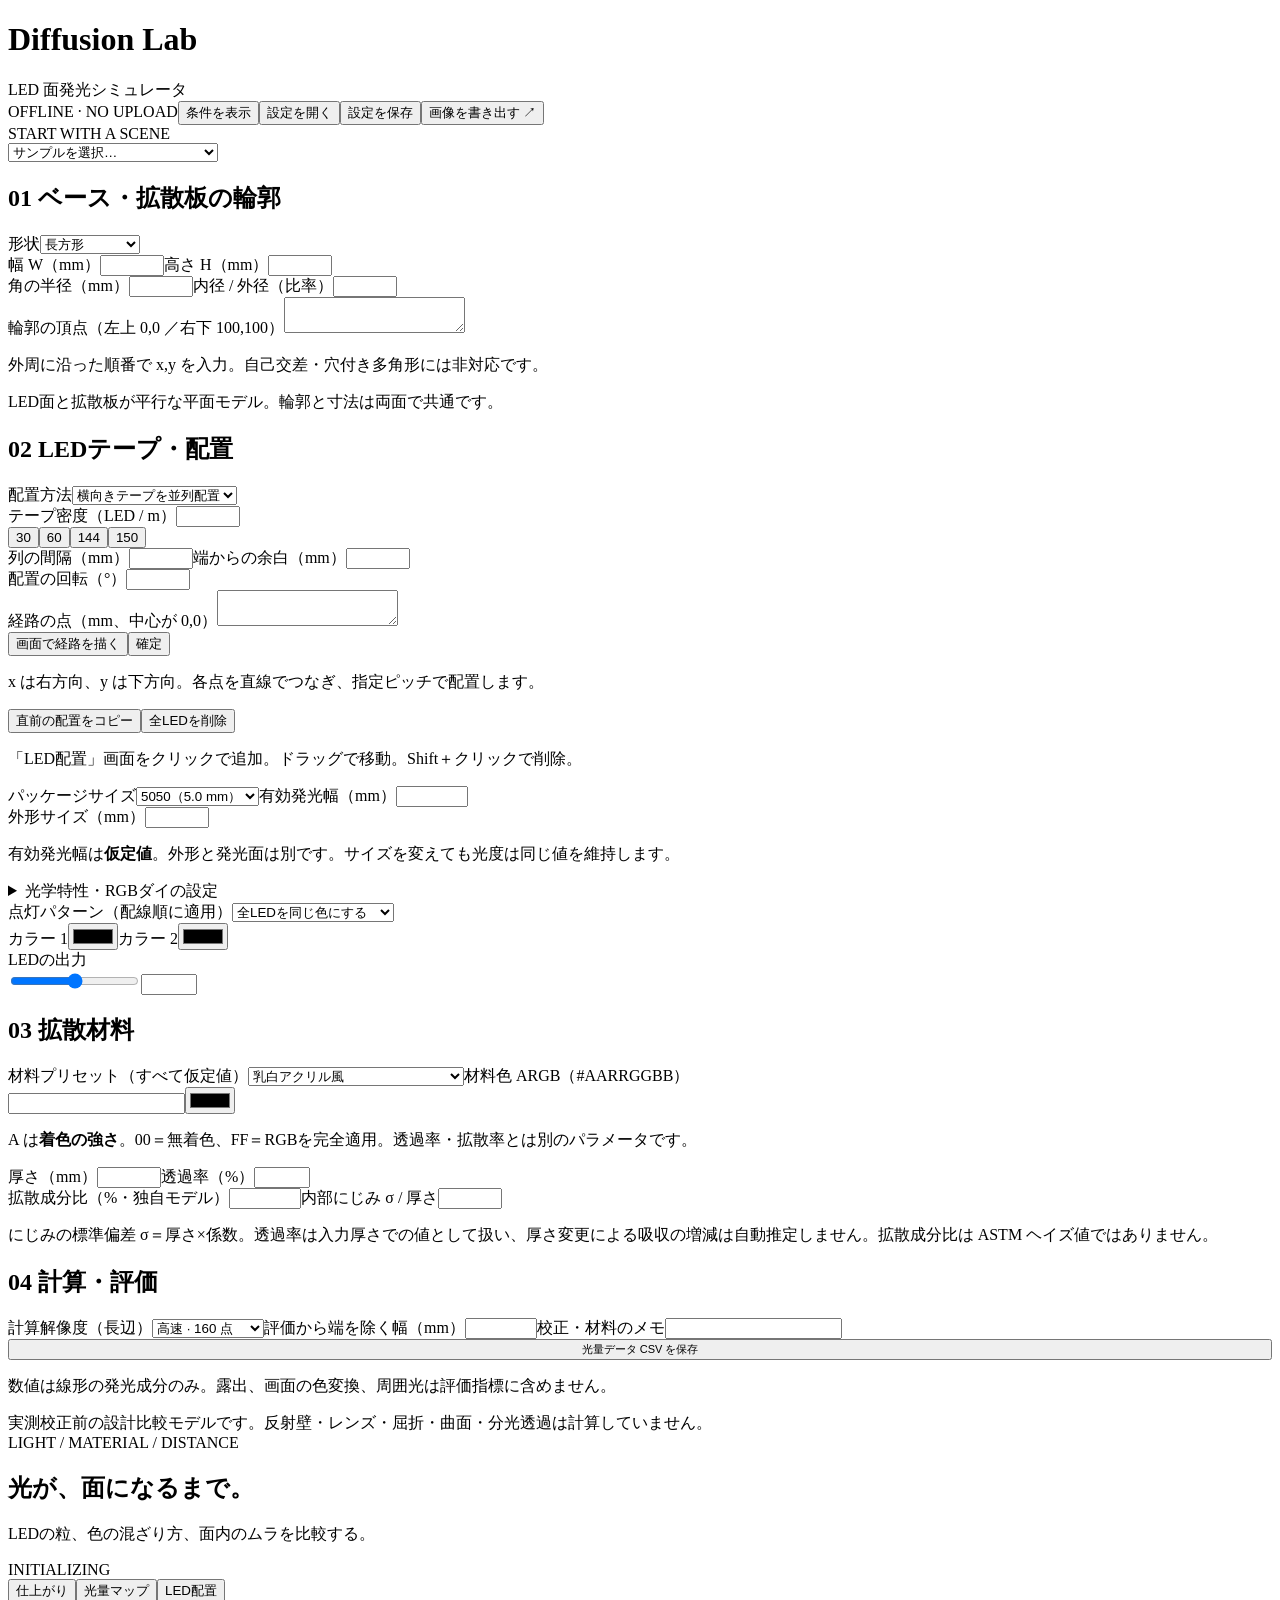
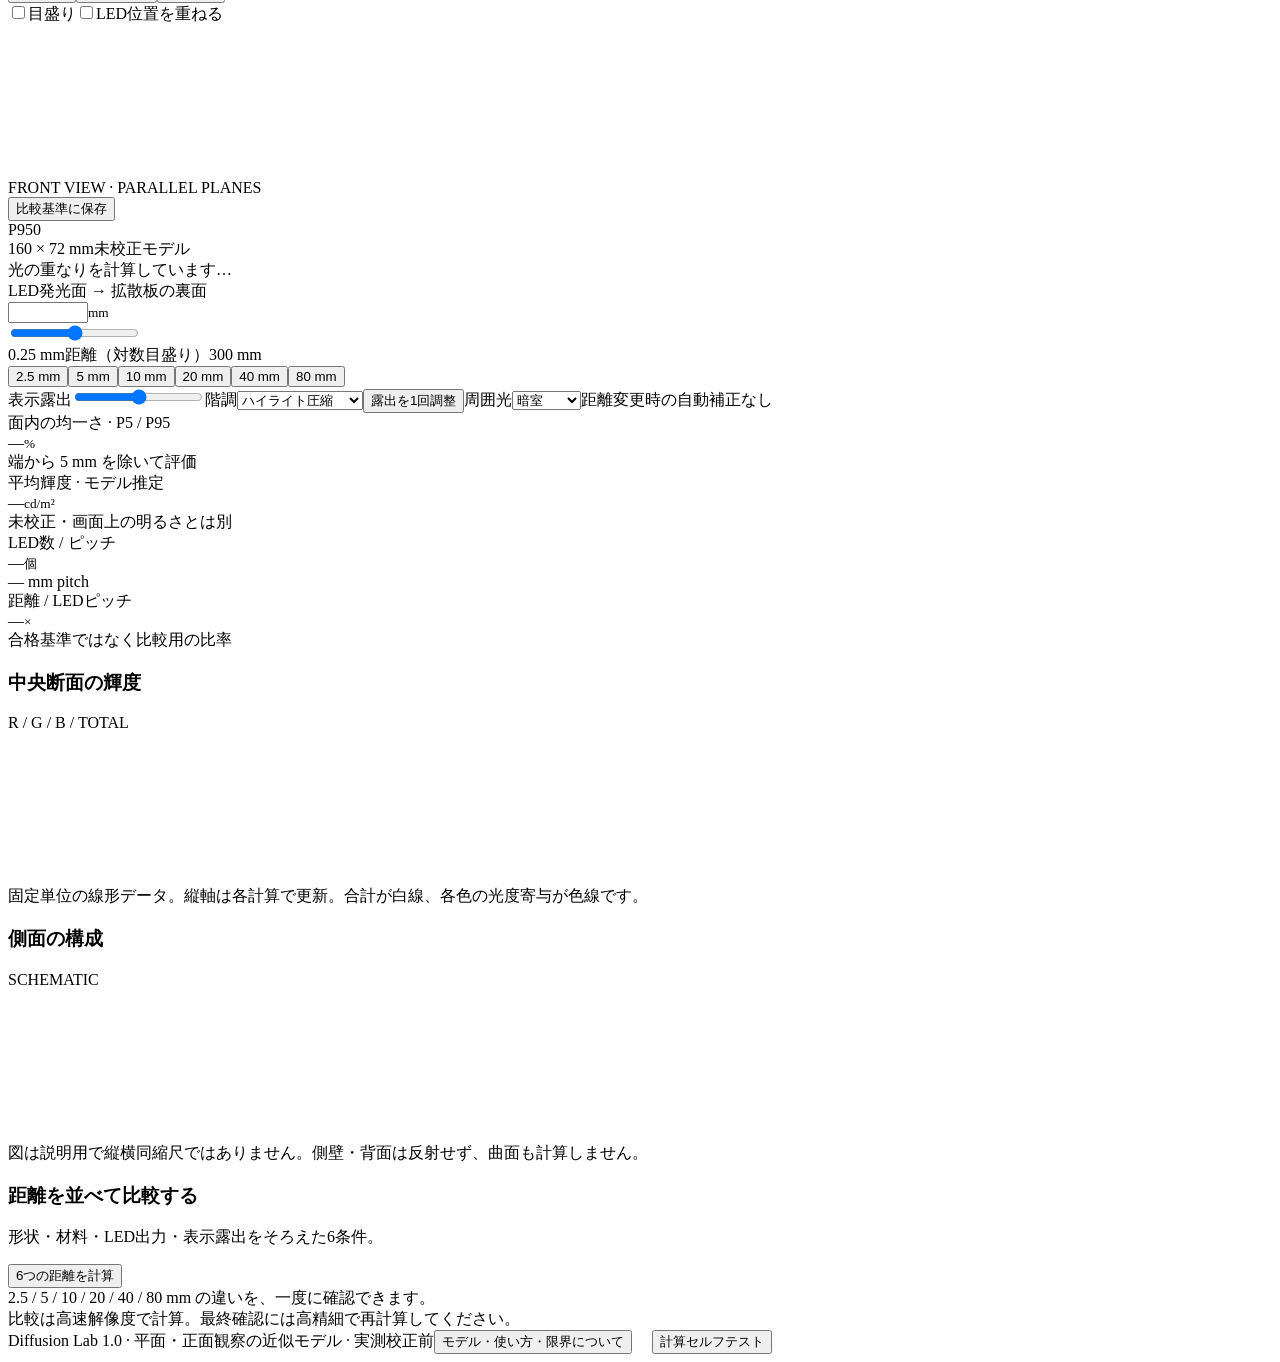
==== src/index.template.html @ 4ec4bd5b "first commit" ====
<!doctype html>
<html lang="ja"><head><meta charset="utf-8"><meta name="viewport" content="width=device-width,initial-scale=1"><meta name="description" content="LEDテープと拡散板の距離・形状・材質を比較する、オフライン対応の面発光シミュレータ。"><title>Diffusion Lab — LED面発光シミュレータ</title><style>/*__CSS__*/</style></head><body>
<header class="header"><div class="brand"><div class="mark" aria-hidden="true"><span></span><span></span><span></span><span></span><span></span><span></span><span></span><span></span><span></span></div><div><h1>Diffusion Lab</h1><div class="subtitle">LED 面発光シミュレータ</div></div></div><div class="header-actions"><span class="badge">OFFLINE · NO UPLOAD</span><button id="mobileToggle" class="show-mobile">条件を表示</button><button id="loadBtn">設定を開く</button><button id="saveBtn">設定を保存</button><button id="pngBtn" class="primary">画像を書き出す ↗</button></div></header>
<main class="layout">
<aside class="sidebar" id="sidebar" aria-label="シミュレーション設定">
<div class="eyebrow">START WITH A SCENE</div><select id="scenePreset" class="preset-top" aria-label="サンプルシーン"><option value="">サンプルを選択…</option><option value="color">混色を見る · 2色グラデーション</option><option value="strip">LEDの粒を見る · 細い直線</option><option value="panel">面の均一さを見る · 白色パネル</option><option value="ring">リング型 · 2020 / 150 LED/m</option><option value="foam">3 mm 白色フォーム風</option><option value="rgb">近距離のRGB分離を見る</option><option value="reset">初期状態に戻す</option></select>
<section class="section"><h2><span>01</span> ベース・拡散板の輪郭</h2><label class="field"><span>形状</span><select data-key="shape"><option value="rect">長方形</option><option value="rounded">角丸長方形</option><option value="ellipse">円・楕円</option><option value="ring">円環・楕円環</option><option value="polygon">自由な多角形</option></select></label><div class="two"><label class="field"><span>幅 W（mm）</span><input data-key="width" type="number" min="10" max="2000" step="1"></label><label class="field"><span>高さ H（mm）</span><input data-key="height" type="number" min="10" max="2000" step="1"></label></div><label class="field" data-show="shape:rounded"><span>角の半径（mm）</span><input data-key="radius" type="number" min="0" max="1000" step="1"></label><label class="field" data-show="shape:ring"><span>内径 / 外径（比率）</span><input data-key="hole" type="number" min="0.05" max="0.95" step="0.01"></label><div data-show="shape:polygon"><label class="field"><span>輪郭の頂点（左上 0,0 ／右下 100,100）</span><textarea data-key="polygon" spellcheck="false"></textarea></label><p class="hint">外周に沿った順番で x,y を入力。自己交差・穴付き多角形には非対応です。</p></div><p class="hint">LED面と拡散板が平行な平面モデル。輪郭と寸法は両面で共通です。</p></section>
<section class="section"><h2><span>02</span> LEDテープ・配置</h2><label class="field"><span>配置方法</span><select data-key="layout"><option value="rows">横向きテープを並列配置</option><option value="grid">正方格子のパネル</option><option value="perimeter">輪郭に沿って配置</option><option value="ring">円・楕円に沿って配置</option><option value="path">自由なテープ経路</option><option value="manual">LEDを1個ずつ自由配置</option></select></label><div data-hide="layout:manual"><label class="field"><span>テープ密度（LED / m）</span><input data-key="density" type="number" min="1" max="1000" step="1"></label><div class="preset-inline"><button data-density="30">30</button><button data-density="60">60</button><button data-density="144">144</button><button data-density="150">150</button></div></div><div class="two"><label class="field" data-show="layout:rows"><span>列の間隔（mm）</span><input data-key="rowSpacing" type="number" min="1" max="1000" step="1"></label><label class="field" data-hide="layout:manual,path"><span>端からの余白（mm）</span><input data-key="inset" type="number" min="0" max="1000" step="1"></label></div><label class="field" data-show="layout:rows,grid"><span>配置の回転（°）</span><input data-key="rotation" type="number" min="-180" max="180" step="1"></label><div data-show="layout:path"><label class="field"><span>経路の点（mm、中心が 0,0）</span><textarea data-key="path" spellcheck="false"></textarea></label><div class="manual-tools"><button id="pathDrawBtn" class="small">画面で経路を描く</button><button id="pathFinishBtn" class="small">確定</button></div><p class="hint">x は右方向、y は下方向。各点を直線でつなぎ、指定ピッチで配置します。</p></div><div data-show="layout:manual"><div class="manual-tools"><button id="convertManual" class="small">直前の配置をコピー</button><button id="clearManual" class="small">全LEDを削除</button></div><p class="interaction-hint">「LED配置」画面をクリックで追加。ドラッグで移動。Shift＋クリックで削除。</p></div><div class="two"><label class="field"><span>パッケージサイズ</span><select data-key="package"><option value="5050">5050（5.0 mm）</option><option value="3535">3535（3.5 mm）</option><option value="2020">2020（2.0 mm）</option><option value="custom">カスタム</option></select></label><label class="field"><span>有効発光幅（mm）</span><input data-key="aperture" type="number" min="0.05" max="20" step="0.05"></label></div><label class="field" data-show="package:custom"><span>外形サイズ（mm）</span><input data-key="packageSize" type="number" min="0.5" max="20" step="0.1"></label><p class="hint">有効発光幅は<strong>仮定値</strong>。外形と発光面は別です。サイズを変えても光度は同じ値を維持します。</p><details class="helpdetails"><summary>光学特性・RGBダイの設定</summary><label class="field"><span>配光の全幅・半値角（°）</span><input data-key="angle" type="number" min="10" max="175" step="1"></label><div class="three"><label class="field"><span>R 光度 mcd</span><input data-key="mcdR" type="number" min="0" max="200000" step="1"></label><label class="field"><span>G 光度 mcd</span><input data-key="mcdG" type="number" min="0" max="200000" step="1"></label><label class="field"><span>B 光度 mcd</span><input data-key="mcdB" type="number" min="0" max="200000" step="1"></label></div><label class="inline-check"><input data-key="splitRGB" type="checkbox">RGBダイを分離する（配置は仮定）</label><label class="field"><span>LED入力値の解釈</span><select data-key="pwmMode"><option value="raw">PWM値：0〜255に比例</option><option value="srgb">sRGBを線形化して入力</option></select></label><p class="hint">光度は各色フル点灯時の正面光度。初期値 213 / 715 / 72 mcd は製品仕様ではなく、サイズ比較用の基準光源です。</p></details><label class="field"><span>点灯パターン（配線順に適用）</span><select data-key="pattern"><option value="solid">全LEDを同じ色にする</option><option value="gradient">2色グラデーション</option><option value="alternating">2色を交互に点灯</option><option value="rainbow">虹色グラデーション</option><option value="rgb">R → G → B を繰り返す</option></select></label><div class="two"><label class="field"><span>カラー 1</span><input data-key="color1" type="color"></label><label class="field" data-show="pattern:gradient,alternating"><span>カラー 2</span><input data-key="color2" type="color"></label></div><div class="range-head"><span>LEDの出力</span><output data-out="brightness" data-suffix=" %"></output></div><div class="control-line"><input data-key="brightness" type="range" min="0" max="100" step="1" aria-label="LEDの出力"><input data-key="brightness" type="number" min="0" max="100" step="1" aria-label="LEDの出力 数値"></div></section>
<section class="section"><h2><span>03</span> 拡散材料</h2><label class="field"><span>材料プリセット（すべて仮定値）</span><select data-key="material"><option value="opal">乳白アクリル風</option><option value="strong">強拡散の白色板風</option><option value="frost">すりガラス風・弱拡散</option><option value="clear">透明板風</option><option value="foam">白色フォーム / コスプレボード風</option><option value="custom">カスタム・実測値入力</option></select></label><label class="field"><span>材料色 ARGB（#AARRGGBB）</span><div class="material-color-row"><input data-key="argb" type="text" maxlength="9" pattern="#[0-9A-Fa-f]{8}" spellcheck="false" aria-label="材料色 ARGB"><input id="materialPicker" type="color" aria-label="材料のRGB色"></div></label><p class="hint">A は<strong>着色の強さ</strong>。00＝無着色、FF＝RGBを完全適用。透過率・拡散率とは別のパラメータです。</p><div class="two"><label class="field"><span>厚さ（mm）</span><input data-key="thickness" type="number" min="0.1" max="30" step="0.1"></label><label class="field"><span>透過率（%）</span><input data-key="transmission" type="number" min="0" max="100" step="1"></label></div><label class="field"><span>拡散成分比（%・独自モデル）</span><input data-key="diffuse" type="number" min="0" max="100" step="0.1"></label><label class="field"><span>内部にじみ σ / 厚さ</span><input data-key="spread" type="number" min="0" max="5" step="0.05"></label><p class="hint">にじみの標準偏差 σ＝厚さ×係数。透過率は入力厚さでの値として扱い、厚さ変更による吸収の増減は自動推定しません。拡散成分比は ASTM ヘイズ値ではありません。</p></section>
<section class="section"><h2><span>04</span> 計算・評価</h2><label class="field"><span>計算解像度（長辺）</span><select data-key="quality"><option value="160">高速 · 160 点</option><option value="288">標準 · 288 点</option><option value="448">高精細 · 448 点</option></select></label><label class="field"><span>評価から端を除く幅（mm）</span><input data-key="roi" type="number" min="0" max="500" step="0.5"></label><label class="field"><span>校正・材料のメモ</span><input data-key="customLabel" type="text" maxlength="200"></label><button id="csvBtn" style="width:100%;font-size:11px">光量データ CSV を保存</button><p class="hint">数値は線形の発光成分のみ。露出、画面の色変換、周囲光は評価指標に含めません。</p><div class="info-box">実測校正前の設計比較モデルです。反射壁・レンズ・屈折・曲面・分光透過は計算していません。</div></section>
</aside>
<div class="workspace"><div class="title-row"><div><div class="eyebrow" style="margin-bottom:6px">LIGHT / MATERIAL / DISTANCE</div><h2>光が、面になるまで。</h2><p>LEDの粒、色の混ざり方、面内のムラを比較する。</p></div><div class="status busy" id="status" role="status" aria-live="polite"><span class="dot"></span><span id="statusText">INITIALIZING</span></div></div><div id="errorBanner" class="error-banner" hidden></div>
<section class="view-card" aria-label="シミュレーション結果"><div class="view-toolbar"><div class="tabs" role="tablist" aria-label="表示方法"><button role="tab" data-view="appearance" class="active">仕上がり</button><button role="tab" data-view="heat">光量マップ</button><button role="tab" data-view="layout">LED配置</button></div><div class="view-options"><label class="inline-check"><input data-key="showGrid" type="checkbox">目盛り</label><label class="inline-check"><input data-key="showLED" type="checkbox">LED位置を重ねる</label></div></div><div class="progress-line"><i id="progress"></i></div><div class="canvas-wrap" id="canvasWrap"><canvas id="mainCanvas" aria-label="拡散板の正面シミュレーション"></canvas><div class="canvas-label" id="canvasLabel">FRONT VIEW · PARALLEL PLANES</div><div class="canvas-corner"><button id="pinBtn">比較基準に保存</button></div><div class="heat-key" id="heatKey"><span id="heatUpper">P95</span><span>0</span></div><div class="canvas-foot"><span id="dimensionLabel">160 × 72 mm</span><span id="gridLabel">未校正モデル</span></div><div class="loading-overlay" id="initialLoading">光の重なりを計算しています…</div></div><div class="distance-panel"><div><div class="distance-label">LED発光面 → 拡散板の裏面</div><div class="distance-value"><input id="gapNumber" data-key="gap" type="number" min="0.25" max="300" step="0.25" aria-label="LEDから拡散板までの距離"><small>mm</small></div></div><div class="distance-controls"><input id="gapSlider" type="range" min="0" max="1000" step="1" aria-label="拡散板までの距離 対数スライダー"><div class="distance-ticks"><span>0.25 mm</span><span>距離（対数目盛り）</span><span>300 mm</span></div><div class="distance-presets"><button data-gap="2.5">2.5 mm</button><button data-gap="5">5 mm</button><button data-gap="10">10 mm</button><button data-gap="20">20 mm</button><button data-gap="40">40 mm</button><button data-gap="80">80 mm</button></div></div></div></section>
<div class="display-controls"><label>表示露出<input data-key="exposure" type="range" min="-6" max="6" step="0.1"><output data-out="exposure" data-suffix=" EV"></output></label><label>階調<select data-key="tone"><option value="compress">ハイライト圧縮</option><option value="linear">線形・白飛びあり</option></select></label><button id="autoExposure" class="small">露出を1回調整</button><label>周囲光<select data-key="ambient"><option value="0">暗室</option><option value="50">50 lx</option><option value="300">300 lx</option><option value="1000">1,000 lx</option></select></label><span class="auto" style="color:var(--dim)">距離変更時の自動補正なし</span></div>
<div class="metric-grid"><div class="metric"><div class="name">面内の均一さ · P5 / P95</div><div class="value" id="metricUniform">—<small>%</small></div><div class="desc" id="roiLabel">端から 5 mm を除いて評価</div></div><div class="metric"><div class="name">平均輝度 · モデル推定</div><div class="value" id="metricMean">—<small>cd/m²</small></div><div class="desc">未校正・画面上の明るさとは別</div></div><div class="metric"><div class="name">LED数 / ピッチ</div><div class="value" id="metricLED">—<small>個</small></div><div class="desc" id="pitchLabel">— mm pitch</div></div><div class="metric"><div class="name">距離 / LEDピッチ</div><div class="value" id="metricRatio">—<small>×</small></div><div class="desc">合格基準ではなく比較用の比率</div></div></div>
<div id="warnings" class="warning-list"></div>
<div class="lower-grid"><section class="small-card"><div class="card-heading"><h3>中央断面の輝度</h3><span>R / G / B / TOTAL</span></div><canvas id="profileCanvas" aria-label="水平中央断面の輝度グラフ"></canvas><div class="card-note">固定単位の線形データ。縦軸は各計算で更新。合計が白線、各色の光度寄与が色線です。</div></section><section class="small-card"><div class="card-heading"><h3>側面の構成</h3><span>SCHEMATIC</span></div><canvas id="sectionCanvas" aria-label="LEDと拡散材の距離を示す側面図"></canvas><div class="card-note">図は説明用で縦横同縮尺ではありません。側壁・背面は反射せず、曲面も計算しません。</div></section></div>
<section class="compare-card"><div class="compare-title"><div><h3>距離を並べて比較する</h3><p>形状・材料・LED出力・表示露出をそろえた6条件。</p></div><div class="actions"><button id="cancelSweep" class="small" hidden>中止</button><button id="sweepBtn" class="small primary">6つの距離を計算</button></div></div><div class="comparison-tiles" id="comparisonTiles"><div class="empty-comparison">2.5 / 5 / 10 / 20 / 40 / 80 mm の違いを、一度に確認できます。</div></div><div class="sweep-bottom" id="sweepBottom" hidden><canvas id="sweepCanvas" aria-label="距離ごとの均一度と平均輝度"></canvas><div class="sweep-explain"><div class="target-control">均一さの比較目標<input data-key="target" type="number" min="0" max="100" step="1" aria-label="均一さの比較目標">%</div><div id="sweepFinding"></div><div style="color:var(--dim);margin-top:6px">目標は任意の設計値で、規格・保証値ではありません。暗くても均一度だけ高くなることがあります。</div></div></div><div id="sweepStatus" class="compare-status">比較は高速解像度で計算。最終確認には高精細で再計算してください。</div></section>
<section class="compare-card" id="baselineCard" hidden><div class="compare-title"><div><h3>保存した基準との比較</h3><p>両方に現在の露出を適用。画像ごとの自動明るさ補正はしません。</p></div><button id="clearBaseline" class="small">基準を削除</button></div><div class="baseline-area"><div class="baseline-pane"><h4>保存した基準 A</h4><canvas id="baselineCanvas"></canvas><p id="baselineLabel"></p></div><div class="baseline-pane"><h4>現在の条件 B</h4><canvas id="currentSmallCanvas"></canvas><p id="currentSmallLabel"></p></div></div></section>
<footer class="footer"><span>Diffusion Lab 1.0 · 平面・正面観察の近似モデル · 実測校正前</span><span><button id="modelBtn">モデル・使い方・限界について</button>　 <button id="selfTestBtn">計算セルフテスト</button></span></footer></div></main>
<input type="file" id="fileInput" accept=".json,application/json" hidden><div id="toast" class="toast" role="status" hidden></div>
<div id="modelModal" class="modal-backdrop" hidden><article class="modal" role="dialog" aria-modal="true" aria-labelledby="modelTitle"><button class="modal-close" id="closeModal">閉じる ✕</button><h2 id="modelTitle">モデルと使い方</h2><p>LEDの光が距離とともに重なり、拡散板の面内に分布する様子を比較します。これは製品の測光データから構築した検証済みデジタルツインではなく、<strong>物理式を使った調整可能な設計比較モデル</strong>です。</p><h3>まず試す</h3><p>サンプルを選ぶ → LED密度・形状・材料を設定 → 距離を変更 →「6つの距離を計算」。白一色の均一度と、色を交互にしたときの混色は別々に確認すると判断しやすくなります。</p><p>「LED配置」で実装位置を確認できます。「自由配置」ではクリック追加・ドラッグ移動・Shiftクリック削除。「自由なテープ経路」ではボタンで描画を開始し、クリックで点を追加して Enter または「確定」で終了します。Escapeで描画を取り消します。</p><h3>光の計算</h3><div class="equation">I(θ) = I₀ cosᵐ(θ)<br>m = −ln(2) / ln(cos(全幅半値角 / 2))<br>E = Σ I₀ cosᵐ(θ) cos(θ) / r²<br>L = T × tint × [H × Gaussian(E) / π + (1 − H) × Ldirect]</div><p>距離は計算内部で単位換算し、RGB各色の正面光度を用いて照度 E を求めます。有効発光面を小さな面要素に分割し、格子上に配置してゼロ詰めFFTで畳み込みます。H は独自の拡散成分比で、散乱光を Lambertian、非散乱光を正面から見える発光面として近似します。H は測定規格のヘイズ値ではありません。Gaussian の幅 σ は厚さ×内部にじみ係数です。</p><p>5050・3535・2020 は外形サイズの選択であり、各製品の性能を保証しません。変更される有効発光幅は仮定です。チップサイズを変えても光度は自動的に変えません。実製品の差を比べる場合は、データシート・測定値から RGB 光度、発光面、配光を設定してください。</p><h3>ARGB の意味</h3><p><code>#AARRGGBB</code> を使います。RGB は sRGB として線形化した後、簡易な透過色フィルタとして適用します。A は無着色と指定色の間の補間係数で、<code>tint = (1−A) + A×linearRGB</code>。A=00 は無着色、A=FF は指定色を完全に適用します。A を光学的な不透明度や透過率とはみなしません。</p><p>透過率 T と拡散成分比 H は独立入力です。例えば白色 <code>#FFFFFFFF</code> でも T を0にすれば発光は出ません。厚さ変更はにじみに反映しますが、吸収の変化は自動推定しません。材料を変更したら、その厚さでの透過率も設定してください。</p><h3>結果の読み方</h3><p>均一さは評価領域の暗い側5パーセンタイルと明るい側95パーセンタイルの比です。100%に近いほど均一ですが、色の均一性や最低限必要な明るさを保証しません。RGBで異なる色を点灯した場合、その光度差も指標に含まれます。光量マップの上限はその画像の P95 で、異なる条件の絶対輝度比較には平均輝度の数値を使ってください。</p><p>表示は理想的な sRGB 原色を用いた近似です。RGB光度の各値を sRGB の Y 係数で除して表示チャンネルに変換し、露出・階調処理を適用します。PWMモードでは色の入力値は明るさに比例します。画面と実LEDのスペクトル・輝度範囲は一致しません。</p><p>距離で露出を自動変更しません。「露出を1回調整」はその時点の明るさに合わせるだけです。露出や周囲光は指標の計算に含めません。周囲光の表示は、材料色を使った独立の外観近似で、材料の反射率を実測したものではありません。</p><h3>再現しないもの</h3><p>曲面・傾斜・STL/STEP形状、側壁や背面の反射、導光板、遮蔽物、LED封止レンズ、屈折・フレネル反射、角度依存透過、厳密な多重散乱、波長ごとの透過、カメラのレンズ・人の順応は未実装です。低拡散材の直視像、非常に近い距離、格子より小さい発光面は特に誤差が増えます。内部にじみが大きい複雑な輪郭では、ガウス近似が切り欠きをまたいで光を広げる場合があります。</p><p>透過率、にじみ、光度などのプリセットはすべて説明用の仮定値です。実物の材質名が似ていても一致するとは限りません。寸法設計を決定する前に実機で確認してください。</p><h3>保存・公開</h3><p>すべてブラウザ内で計算し、入力は外部に送信しません。設定の自動保存は同じブラウザの localStorage を利用し、使えない場合も動作します。設定JSON、PNG、格子CSVを書き出せます。このHTMLだけでオフライン動作し、同じファイルを index.html として静的ホスティングにも置けます。</p><h3>根拠となる公開資料</h3><p><a href="https://www.pbr-book.org/4ed/Light_Sources/Point_Lights" target="_blank" rel="noopener noreferrer">PBRT 4e — Point Lights</a>：逆二乗則と点光源。<br><a href="https://www.pbr-book.org/4ed/Reflection_Models/Diffuse_Reflection" target="_blank" rel="noopener noreferrer">PBRT 4e — Diffuse Reflection</a>：Lambertianモデルと π による正規化。<br><a href="https://www.pbr-book.org/4ed/Volume_Scattering/Phase_Functions" target="_blank" rel="noopener noreferrer">PBRT 4e — Phase Functions</a>：散乱の角度分布が材料で異なること。<br><a href="https://www.plexiglas.de/en/service/product-info/light-transmission" target="_blank" rel="noopener noreferrer">PLEXIGLAS — Light transmission</a>：材料種・板厚と透過率の関係。<br><a href="https://www.plexiglas.de/en/products/plexiglas/plexiglas-led" target="_blank" rel="noopener noreferrer">PLEXIGLAS LED</a>：拡散用途・製品ごとの違い。</p><p>資料は基礎モデルの参考です。掲載メーカーがこのアプリやプリセットを検証・承認したことを意味しません。</p></article></div>
<script id="solver-core">/*__CORE__*/</script><script id="worker-source" type="text/plain">/*__WORKER__*/</script><script>/*__APP__*/</script></body></html>
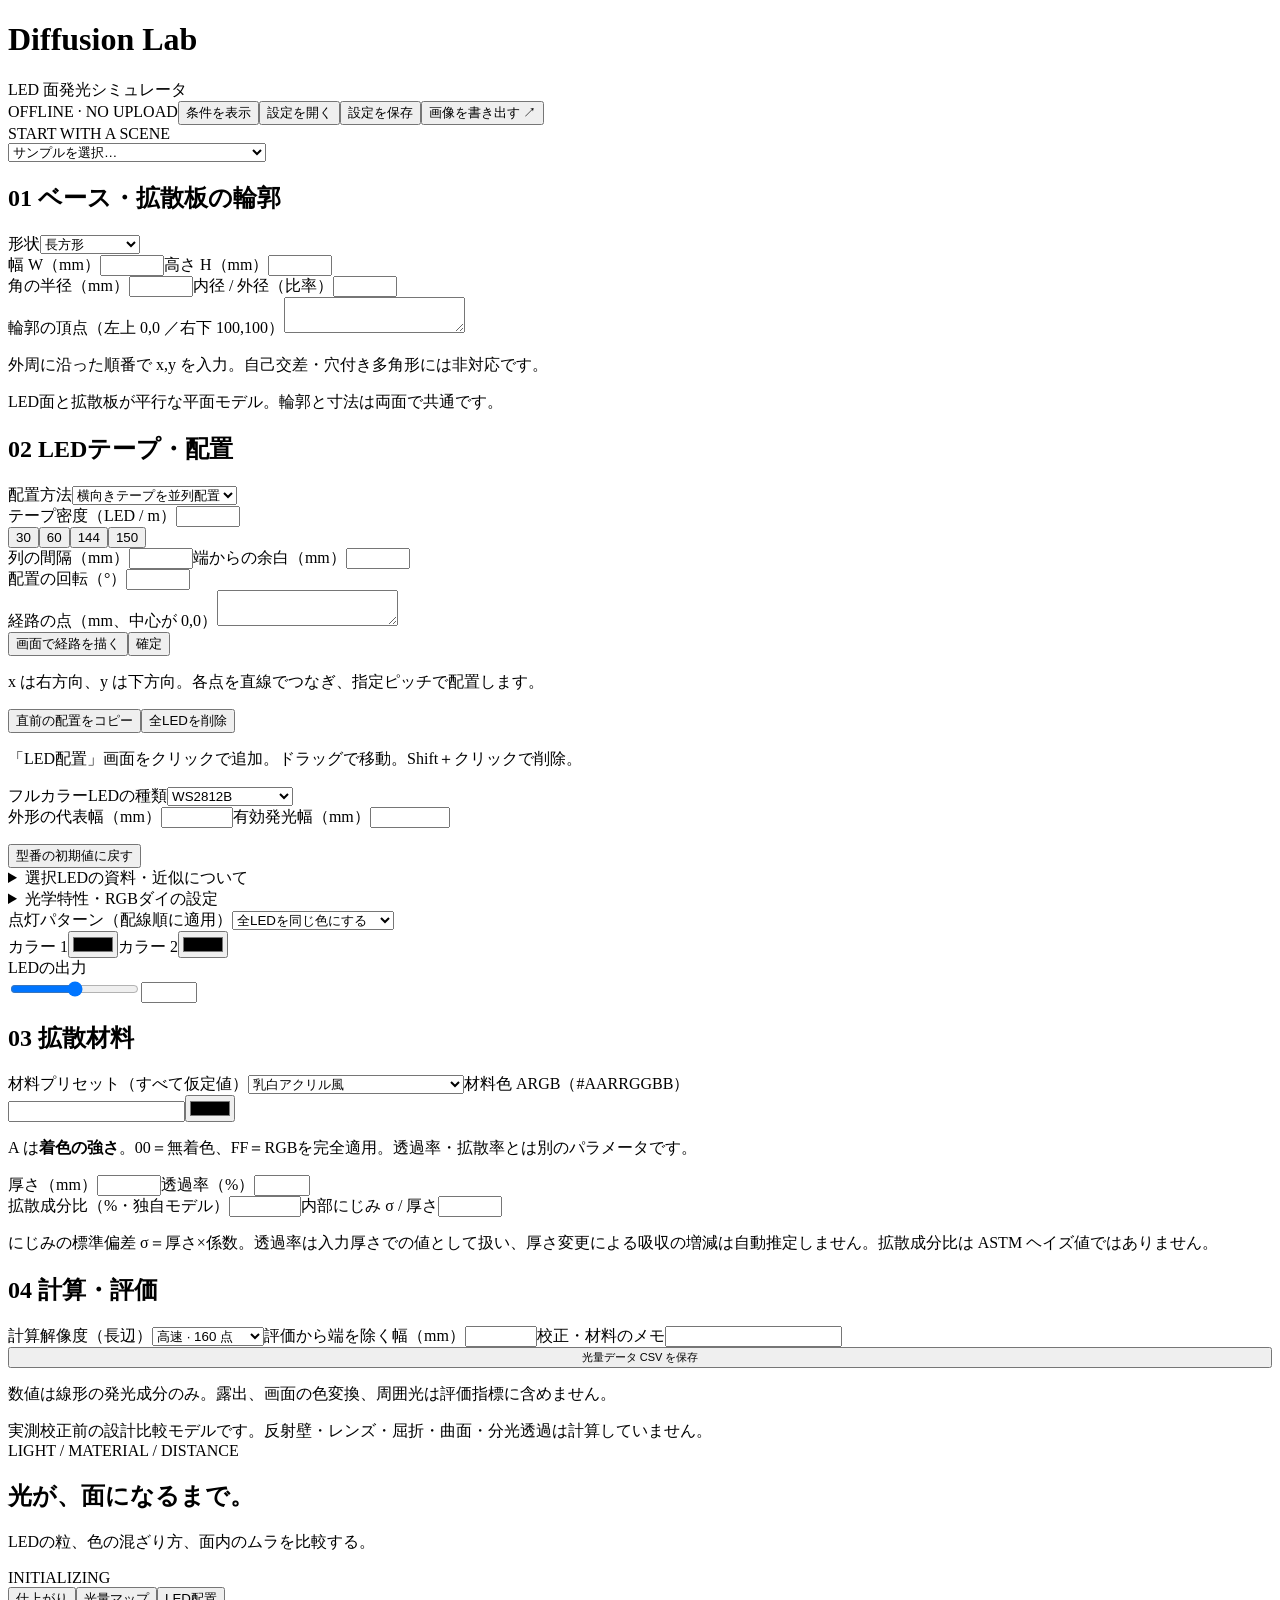
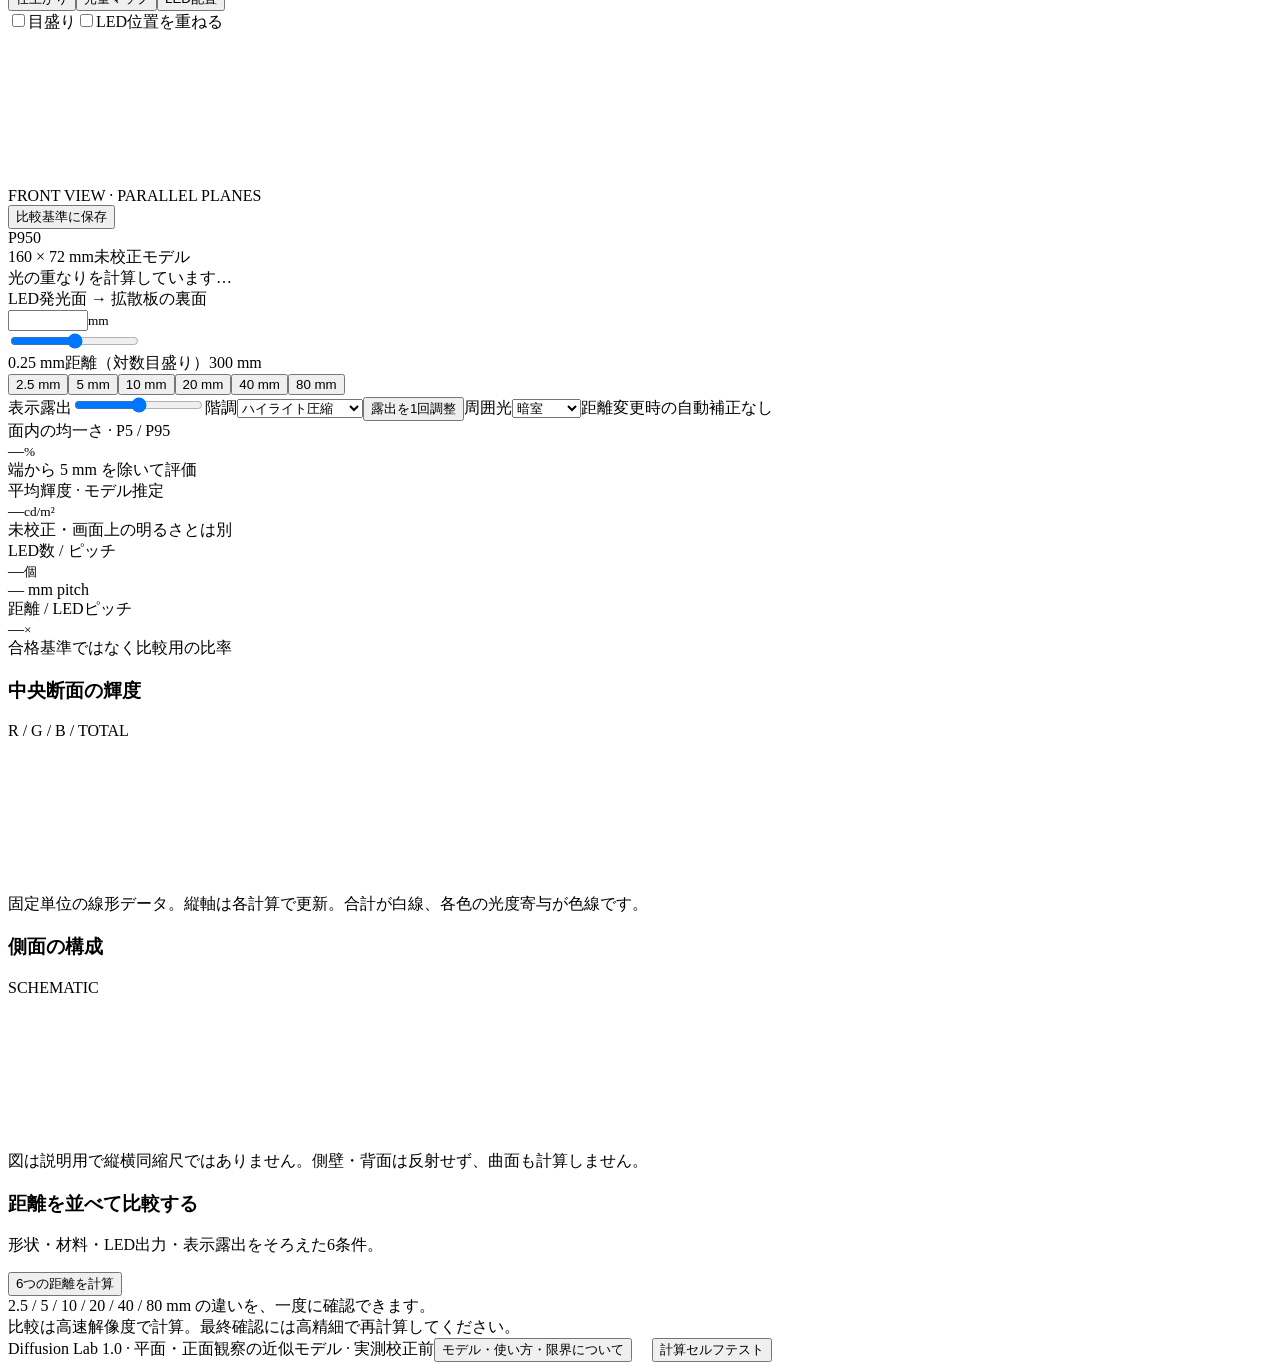
==== commit 66cb1509: "feat: LED型番別の光源プリセットと仕様の根拠表示を追加" ====
--- a/src/index.template.html
+++ b/src/index.template.html
@@ -3,9 +3,9 @@
 <header class="header"><div class="brand"><div class="mark" aria-hidden="true"><span></span><span></span><span></span><span></span><span></span><span></span><span></span><span></span><span></span></div><div><h1>Diffusion Lab</h1><div class="subtitle">LED 面発光シミュレータ</div></div></div><div class="header-actions"><span class="badge">OFFLINE · NO UPLOAD</span><button id="mobileToggle" class="show-mobile">条件を表示</button><button id="loadBtn">設定を開く</button><button id="saveBtn">設定を保存</button><button id="pngBtn" class="primary">画像を書き出す ↗</button></div></header>
 <main class="layout">
 <aside class="sidebar" id="sidebar" aria-label="シミュレーション設定">
-<div class="eyebrow">START WITH A SCENE</div><select id="scenePreset" class="preset-top" aria-label="サンプルシーン"><option value="">サンプルを選択…</option><option value="color">混色を見る · 2色グラデーション</option><option value="strip">LEDの粒を見る · 細い直線</option><option value="panel">面の均一さを見る · 白色パネル</option><option value="ring">リング型 · 2020 / 150 LED/m</option><option value="foam">3 mm 白色フォーム風</option><option value="rgb">近距離のRGB分離を見る</option><option value="reset">初期状態に戻す</option></select>
+<div class="eyebrow">START WITH A SCENE</div><select id="scenePreset" class="preset-top" aria-label="サンプルシーン"><option value="">サンプルを選択…</option><option value="color">混色を見る · 2色グラデーション</option><option value="strip">LEDの粒を見る · 細い直線</option><option value="panel">面の均一さを見る · 白色パネル</option><option value="ring">リング型 · WS2812C-2020 / 150 LED/m</option><option value="foam">3 mm 白色フォーム風</option><option value="rgb">近距離のRGB分離を見る</option><option value="reset">初期状態に戻す</option></select>
 <section class="section"><h2><span>01</span> ベース・拡散板の輪郭</h2><label class="field"><span>形状</span><select data-key="shape"><option value="rect">長方形</option><option value="rounded">角丸長方形</option><option value="ellipse">円・楕円</option><option value="ring">円環・楕円環</option><option value="polygon">自由な多角形</option></select></label><div class="two"><label class="field"><span>幅 W（mm）</span><input data-key="width" type="number" min="10" max="2000" step="1"></label><label class="field"><span>高さ H（mm）</span><input data-key="height" type="number" min="10" max="2000" step="1"></label></div><label class="field" data-show="shape:rounded"><span>角の半径（mm）</span><input data-key="radius" type="number" min="0" max="1000" step="1"></label><label class="field" data-show="shape:ring"><span>内径 / 外径（比率）</span><input data-key="hole" type="number" min="0.05" max="0.95" step="0.01"></label><div data-show="shape:polygon"><label class="field"><span>輪郭の頂点（左上 0,0 ／右下 100,100）</span><textarea data-key="polygon" spellcheck="false"></textarea></label><p class="hint">外周に沿った順番で x,y を入力。自己交差・穴付き多角形には非対応です。</p></div><p class="hint">LED面と拡散板が平行な平面モデル。輪郭と寸法は両面で共通です。</p></section>
-<section class="section"><h2><span>02</span> LEDテープ・配置</h2><label class="field"><span>配置方法</span><select data-key="layout"><option value="rows">横向きテープを並列配置</option><option value="grid">正方格子のパネル</option><option value="perimeter">輪郭に沿って配置</option><option value="ring">円・楕円に沿って配置</option><option value="path">自由なテープ経路</option><option value="manual">LEDを1個ずつ自由配置</option></select></label><div data-hide="layout:manual"><label class="field"><span>テープ密度（LED / m）</span><input data-key="density" type="number" min="1" max="1000" step="1"></label><div class="preset-inline"><button data-density="30">30</button><button data-density="60">60</button><button data-density="144">144</button><button data-density="150">150</button></div></div><div class="two"><label class="field" data-show="layout:rows"><span>列の間隔（mm）</span><input data-key="rowSpacing" type="number" min="1" max="1000" step="1"></label><label class="field" data-hide="layout:manual,path"><span>端からの余白（mm）</span><input data-key="inset" type="number" min="0" max="1000" step="1"></label></div><label class="field" data-show="layout:rows,grid"><span>配置の回転（°）</span><input data-key="rotation" type="number" min="-180" max="180" step="1"></label><div data-show="layout:path"><label class="field"><span>経路の点（mm、中心が 0,0）</span><textarea data-key="path" spellcheck="false"></textarea></label><div class="manual-tools"><button id="pathDrawBtn" class="small">画面で経路を描く</button><button id="pathFinishBtn" class="small">確定</button></div><p class="hint">x は右方向、y は下方向。各点を直線でつなぎ、指定ピッチで配置します。</p></div><div data-show="layout:manual"><div class="manual-tools"><button id="convertManual" class="small">直前の配置をコピー</button><button id="clearManual" class="small">全LEDを削除</button></div><p class="interaction-hint">「LED配置」画面をクリックで追加。ドラッグで移動。Shift＋クリックで削除。</p></div><div class="two"><label class="field"><span>パッケージサイズ</span><select data-key="package"><option value="5050">5050（5.0 mm）</option><option value="3535">3535（3.5 mm）</option><option value="2020">2020（2.0 mm）</option><option value="custom">カスタム</option></select></label><label class="field"><span>有効発光幅（mm）</span><input data-key="aperture" type="number" min="0.05" max="20" step="0.05"></label></div><label class="field" data-show="package:custom"><span>外形サイズ（mm）</span><input data-key="packageSize" type="number" min="0.5" max="20" step="0.1"></label><p class="hint">有効発光幅は<strong>仮定値</strong>。外形と発光面は別です。サイズを変えても光度は同じ値を維持します。</p><details class="helpdetails"><summary>光学特性・RGBダイの設定</summary><label class="field"><span>配光の全幅・半値角（°）</span><input data-key="angle" type="number" min="10" max="175" step="1"></label><div class="three"><label class="field"><span>R 光度 mcd</span><input data-key="mcdR" type="number" min="0" max="200000" step="1"></label><label class="field"><span>G 光度 mcd</span><input data-key="mcdG" type="number" min="0" max="200000" step="1"></label><label class="field"><span>B 光度 mcd</span><input data-key="mcdB" type="number" min="0" max="200000" step="1"></label></div><label class="inline-check"><input data-key="splitRGB" type="checkbox">RGBダイを分離する（配置は仮定）</label><label class="field"><span>LED入力値の解釈</span><select data-key="pwmMode"><option value="raw">PWM値：0〜255に比例</option><option value="srgb">sRGBを線形化して入力</option></select></label><p class="hint">光度は各色フル点灯時の正面光度。初期値 213 / 715 / 72 mcd は製品仕様ではなく、サイズ比較用の基準光源です。</p></details><label class="field"><span>点灯パターン（配線順に適用）</span><select data-key="pattern"><option value="solid">全LEDを同じ色にする</option><option value="gradient">2色グラデーション</option><option value="alternating">2色を交互に点灯</option><option value="rainbow">虹色グラデーション</option><option value="rgb">R → G → B を繰り返す</option></select></label><div class="two"><label class="field"><span>カラー 1</span><input data-key="color1" type="color"></label><label class="field" data-show="pattern:gradient,alternating"><span>カラー 2</span><input data-key="color2" type="color"></label></div><div class="range-head"><span>LEDの出力</span><output data-out="brightness" data-suffix=" %"></output></div><div class="control-line"><input data-key="brightness" type="range" min="0" max="100" step="1" aria-label="LEDの出力"><input data-key="brightness" type="number" min="0" max="100" step="1" aria-label="LEDの出力 数値"></div></section>
+<section class="section"><h2><span>02</span> LEDテープ・配置</h2><label class="field"><span>配置方法</span><select data-key="layout"><option value="rows">横向きテープを並列配置</option><option value="grid">正方格子のパネル</option><option value="perimeter">輪郭に沿って配置</option><option value="ring">円・楕円に沿って配置</option><option value="path">自由なテープ経路</option><option value="manual">LEDを1個ずつ自由配置</option></select></label><div data-hide="layout:manual"><label class="field"><span>テープ密度（LED / m）</span><input data-key="density" type="number" min="1" max="1000" step="1"></label><div class="preset-inline"><button data-density="30">30</button><button data-density="60">60</button><button data-density="144">144</button><button data-density="150">150</button></div></div><div class="two"><label class="field" data-show="layout:rows"><span>列の間隔（mm）</span><input data-key="rowSpacing" type="number" min="1" max="1000" step="1"></label><label class="field" data-hide="layout:manual,path"><span>端からの余白（mm）</span><input data-key="inset" type="number" min="0" max="1000" step="1"></label></div><label class="field" data-show="layout:rows,grid"><span>配置の回転（°）</span><input data-key="rotation" type="number" min="-180" max="180" step="1"></label><div data-show="layout:path"><label class="field"><span>経路の点（mm、中心が 0,0）</span><textarea data-key="path" spellcheck="false"></textarea></label><div class="manual-tools"><button id="pathDrawBtn" class="small">画面で経路を描く</button><button id="pathFinishBtn" class="small">確定</button></div><p class="hint">x は右方向、y は下方向。各点を直線でつなぎ、指定ピッチで配置します。</p></div><div data-show="layout:manual"><div class="manual-tools"><button id="convertManual" class="small">直前の配置をコピー</button><button id="clearManual" class="small">全LEDを削除</button></div><p class="interaction-hint">「LED配置」画面をクリックで追加。ドラッグで移動。Shift＋クリックで削除。</p></div><label class="field"><span>フルカラーLEDの種類</span><select data-key="ledModel"><option value="WS2812B">WS2812B</option><option value="WS2812B-MINI">WS2812B-MINI</option><option value="WS2812C-2020">WS2812C-2020</option><option value="SK6812">SK6812（RGB）</option><option value="SK6812-MINI">SK6812-MINI</option><option value="custom">カスタム・旧設定</option></select></label><div class="two"><label class="field"><span>外形の代表幅（mm）</span><input data-key="packageSize" type="number" min="0.5" max="20" step="0.01"></label><label class="field"><span>有効発光幅（mm）</span><input data-key="aperture" type="number" min="0.05" max="20" step="0.001" aria-describedby="ledValueSummary"></label></div><p class="hint led-value-summary" id="ledValueSummary" aria-live="polite"></p><button id="ledPresetBtn" class="small">型番の初期値に戻す</button><details class="helpdetails"><summary>選択LEDの資料・近似について</summary><div class="hint led-spec-details" id="ledSpecDetails"></div></details><details class="helpdetails"><summary>光学特性・RGBダイの設定</summary><label class="field"><span>配光の半値角・全幅（°）</span><input data-key="angle" type="number" min="10" max="175" step="1"></label><div class="three"><label class="field"><span>R 光度 mcd</span><input data-key="mcdR" type="number" min="0" max="200000" step="1"></label><label class="field"><span>G 光度 mcd</span><input data-key="mcdG" type="number" min="0" max="200000" step="1"></label><label class="field"><span>B 光度 mcd</span><input data-key="mcdB" type="number" min="0" max="200000" step="1"></label></div><label class="inline-check"><input data-key="splitRGB" type="checkbox">RGBダイを分離する（配置は仮定）</label><label class="field"><span>LED入力値の解釈</span><select data-key="pwmMode"><option value="raw">PWM値：0〜255に比例</option><option value="srgb">sRGBを線形化して入力</option></select></label><p class="hint">光度は各色フル点灯時の正面光度。初期値 213 / 715 / 72 mcd は製品仕様ではなく、比較用の基準光源です。型番を変えても光度は維持します。</p></details><label class="field"><span>点灯パターン（配線順に適用）</span><select data-key="pattern"><option value="solid">全LEDを同じ色にする</option><option value="gradient">2色グラデーション</option><option value="alternating">2色を交互に点灯</option><option value="rainbow">虹色グラデーション</option><option value="rgb">R → G → B を繰り返す</option></select></label><div class="two"><label class="field"><span>カラー 1</span><input data-key="color1" type="color"></label><label class="field" data-show="pattern:gradient,alternating"><span>カラー 2</span><input data-key="color2" type="color"></label></div><div class="range-head"><span>LEDの出力</span><output data-out="brightness" data-suffix=" %"></output></div><div class="control-line"><input data-key="brightness" type="range" min="0" max="100" step="1" aria-label="LEDの出力"><input data-key="brightness" type="number" min="0" max="100" step="1" aria-label="LEDの出力 数値"></div></section>
 <section class="section"><h2><span>03</span> 拡散材料</h2><label class="field"><span>材料プリセット（すべて仮定値）</span><select data-key="material"><option value="opal">乳白アクリル風</option><option value="strong">強拡散の白色板風</option><option value="frost">すりガラス風・弱拡散</option><option value="clear">透明板風</option><option value="foam">白色フォーム / コスプレボード風</option><option value="custom">カスタム・実測値入力</option></select></label><label class="field"><span>材料色 ARGB（#AARRGGBB）</span><div class="material-color-row"><input data-key="argb" type="text" maxlength="9" pattern="#[0-9A-Fa-f]{8}" spellcheck="false" aria-label="材料色 ARGB"><input id="materialPicker" type="color" aria-label="材料のRGB色"></div></label><p class="hint">A は<strong>着色の強さ</strong>。00＝無着色、FF＝RGBを完全適用。透過率・拡散率とは別のパラメータです。</p><div class="two"><label class="field"><span>厚さ（mm）</span><input data-key="thickness" type="number" min="0.1" max="30" step="0.1"></label><label class="field"><span>透過率（%）</span><input data-key="transmission" type="number" min="0" max="100" step="1"></label></div><label class="field"><span>拡散成分比（%・独自モデル）</span><input data-key="diffuse" type="number" min="0" max="100" step="0.1"></label><label class="field"><span>内部にじみ σ / 厚さ</span><input data-key="spread" type="number" min="0" max="5" step="0.05"></label><p class="hint">にじみの標準偏差 σ＝厚さ×係数。透過率は入力厚さでの値として扱い、厚さ変更による吸収の増減は自動推定しません。拡散成分比は ASTM ヘイズ値ではありません。</p></section>
 <section class="section"><h2><span>04</span> 計算・評価</h2><label class="field"><span>計算解像度（長辺）</span><select data-key="quality"><option value="160">高速 · 160 点</option><option value="288">標準 · 288 点</option><option value="448">高精細 · 448 点</option></select></label><label class="field"><span>評価から端を除く幅（mm）</span><input data-key="roi" type="number" min="0" max="500" step="0.5"></label><label class="field"><span>校正・材料のメモ</span><input data-key="customLabel" type="text" maxlength="200"></label><button id="csvBtn" style="width:100%;font-size:11px">光量データ CSV を保存</button><p class="hint">数値は線形の発光成分のみ。露出、画面の色変換、周囲光は評価指標に含めません。</p><div class="info-box">実測校正前の設計比較モデルです。反射壁・レンズ・屈折・曲面・分光透過は計算していません。</div></section>
 </aside>
@@ -19,5 +19,5 @@
 <section class="compare-card" id="baselineCard" hidden><div class="compare-title"><div><h3>保存した基準との比較</h3><p>両方に現在の露出を適用。画像ごとの自動明るさ補正はしません。</p></div><button id="clearBaseline" class="small">基準を削除</button></div><div class="baseline-area"><div class="baseline-pane"><h4>保存した基準 A</h4><canvas id="baselineCanvas"></canvas><p id="baselineLabel"></p></div><div class="baseline-pane"><h4>現在の条件 B</h4><canvas id="currentSmallCanvas"></canvas><p id="currentSmallLabel"></p></div></div></section>
 <footer class="footer"><span>Diffusion Lab 1.0 · 平面・正面観察の近似モデル · 実測校正前</span><span><button id="modelBtn">モデル・使い方・限界について</button>　 <button id="selfTestBtn">計算セルフテスト</button></span></footer></div></main>
 <input type="file" id="fileInput" accept=".json,application/json" hidden><div id="toast" class="toast" role="status" hidden></div>
-<div id="modelModal" class="modal-backdrop" hidden><article class="modal" role="dialog" aria-modal="true" aria-labelledby="modelTitle"><button class="modal-close" id="closeModal">閉じる ✕</button><h2 id="modelTitle">モデルと使い方</h2><p>LEDの光が距離とともに重なり、拡散板の面内に分布する様子を比較します。これは製品の測光データから構築した検証済みデジタルツインではなく、<strong>物理式を使った調整可能な設計比較モデル</strong>です。</p><h3>まず試す</h3><p>サンプルを選ぶ → LED密度・形状・材料を設定 → 距離を変更 →「6つの距離を計算」。白一色の均一度と、色を交互にしたときの混色は別々に確認すると判断しやすくなります。</p><p>「LED配置」で実装位置を確認できます。「自由配置」ではクリック追加・ドラッグ移動・Shiftクリック削除。「自由なテープ経路」ではボタンで描画を開始し、クリックで点を追加して Enter または「確定」で終了します。Escapeで描画を取り消します。</p><h3>光の計算</h3><div class="equation">I(θ) = I₀ cosᵐ(θ)<br>m = −ln(2) / ln(cos(全幅半値角 / 2))<br>E = Σ I₀ cosᵐ(θ) cos(θ) / r²<br>L = T × tint × [H × Gaussian(E) / π + (1 − H) × Ldirect]</div><p>距離は計算内部で単位換算し、RGB各色の正面光度を用いて照度 E を求めます。有効発光面を小さな面要素に分割し、格子上に配置してゼロ詰めFFTで畳み込みます。H は独自の拡散成分比で、散乱光を Lambertian、非散乱光を正面から見える発光面として近似します。H は測定規格のヘイズ値ではありません。Gaussian の幅 σ は厚さ×内部にじみ係数です。</p><p>5050・3535・2020 は外形サイズの選択であり、各製品の性能を保証しません。変更される有効発光幅は仮定です。チップサイズを変えても光度は自動的に変えません。実製品の差を比べる場合は、データシート・測定値から RGB 光度、発光面、配光を設定してください。</p><h3>ARGB の意味</h3><p><code>#AARRGGBB</code> を使います。RGB は sRGB として線形化した後、簡易な透過色フィルタとして適用します。A は無着色と指定色の間の補間係数で、<code>tint = (1−A) + A×linearRGB</code>。A=00 は無着色、A=FF は指定色を完全に適用します。A を光学的な不透明度や透過率とはみなしません。</p><p>透過率 T と拡散成分比 H は独立入力です。例えば白色 <code>#FFFFFFFF</code> でも T を0にすれば発光は出ません。厚さ変更はにじみに反映しますが、吸収の変化は自動推定しません。材料を変更したら、その厚さでの透過率も設定してください。</p><h3>結果の読み方</h3><p>均一さは評価領域の暗い側5パーセンタイルと明るい側95パーセンタイルの比です。100%に近いほど均一ですが、色の均一性や最低限必要な明るさを保証しません。RGBで異なる色を点灯した場合、その光度差も指標に含まれます。光量マップの上限はその画像の P95 で、異なる条件の絶対輝度比較には平均輝度の数値を使ってください。</p><p>表示は理想的な sRGB 原色を用いた近似です。RGB光度の各値を sRGB の Y 係数で除して表示チャンネルに変換し、露出・階調処理を適用します。PWMモードでは色の入力値は明るさに比例します。画面と実LEDのスペクトル・輝度範囲は一致しません。</p><p>距離で露出を自動変更しません。「露出を1回調整」はその時点の明るさに合わせるだけです。露出や周囲光は指標の計算に含めません。周囲光の表示は、材料色を使った独立の外観近似で、材料の反射率を実測したものではありません。</p><h3>再現しないもの</h3><p>曲面・傾斜・STL/STEP形状、側壁や背面の反射、導光板、遮蔽物、LED封止レンズ、屈折・フレネル反射、角度依存透過、厳密な多重散乱、波長ごとの透過、カメラのレンズ・人の順応は未実装です。低拡散材の直視像、非常に近い距離、格子より小さい発光面は特に誤差が増えます。内部にじみが大きい複雑な輪郭では、ガウス近似が切り欠きをまたいで光を広げる場合があります。</p><p>透過率、にじみ、光度などのプリセットはすべて説明用の仮定値です。実物の材質名が似ていても一致するとは限りません。寸法設計を決定する前に実機で確認してください。</p><h3>保存・公開</h3><p>すべてブラウザ内で計算し、入力は外部に送信しません。設定の自動保存は同じブラウザの localStorage を利用し、使えない場合も動作します。設定JSON、PNG、格子CSVを書き出せます。このHTMLだけでオフライン動作し、同じファイルを index.html として静的ホスティングにも置けます。</p><h3>根拠となる公開資料</h3><p><a href="https://www.pbr-book.org/4ed/Light_Sources/Point_Lights" target="_blank" rel="noopener noreferrer">PBRT 4e — Point Lights</a>：逆二乗則と点光源。<br><a href="https://www.pbr-book.org/4ed/Reflection_Models/Diffuse_Reflection" target="_blank" rel="noopener noreferrer">PBRT 4e — Diffuse Reflection</a>：Lambertianモデルと π による正規化。<br><a href="https://www.pbr-book.org/4ed/Volume_Scattering/Phase_Functions" target="_blank" rel="noopener noreferrer">PBRT 4e — Phase Functions</a>：散乱の角度分布が材料で異なること。<br><a href="https://www.plexiglas.de/en/service/product-info/light-transmission" target="_blank" rel="noopener noreferrer">PLEXIGLAS — Light transmission</a>：材料種・板厚と透過率の関係。<br><a href="https://www.plexiglas.de/en/products/plexiglas/plexiglas-led" target="_blank" rel="noopener noreferrer">PLEXIGLAS LED</a>：拡散用途・製品ごとの違い。</p><p>資料は基礎モデルの参考です。掲載メーカーがこのアプリやプリセットを検証・承認したことを意味しません。</p></article></div>
+<div id="modelModal" class="modal-backdrop" hidden><article class="modal" role="dialog" aria-modal="true" aria-labelledby="modelTitle"><button class="modal-close" id="closeModal">閉じる ✕</button><h2 id="modelTitle">モデルと使い方</h2><p>LEDの光が距離とともに重なり、拡散板の面内に分布する様子を比較します。これは製品の測光データから構築した検証済みデジタルツインではなく、<strong>物理式を使った調整可能な設計比較モデル</strong>です。</p><h3>まず試す</h3><p>サンプルを選ぶ → LED密度・形状・材料を設定 → 距離を変更 →「6つの距離を計算」。白一色の均一度と、色を交互にしたときの混色は別々に確認すると判断しやすくなります。</p><p>「LED配置」で実装位置を確認できます。「自由配置」ではクリック追加・ドラッグ移動・Shiftクリック削除。「自由なテープ経路」ではボタンで描画を開始し、クリックで点を追加して Enter または「確定」で終了します。Escapeで描画を取り消します。</p><h3>光の計算</h3><div class="equation">I(θ) = I₀ cosᵐ(θ)<br>m = −ln(2) / ln(cos(全幅半値角 / 2))<br>E = Σ I₀ cosᵐ(θ) cos(θ) / r²<br>L = T × tint × [H × Gaussian(E) / π + (1 − H) × Ldirect]</div><p>距離は計算内部で単位換算し、RGB各色の正面光度を用いて照度 E を求めます。有効発光面を小さな面要素に分割し、格子上に配置してゼロ詰めFFTで畳み込みます。H は独自の拡散成分比で、散乱光を Lambertian、非散乱光を正面から見える発光面として近似します。H は測定規格のヘイズ値ではありません。Gaussian の幅 σ は厚さ×内部にじみ係数です。</p><p>LEDの種類は参照したデータシートの版に対応します。WS2812BとWS2812B-MINIは機械図の開口を円形とみなし、面積が等しい正方形の光源幅へ近似します。これは光学的な有効発光面の規格値ではありません。ほかの3種類の幅は資料未記載のため比較用の仮定です。SK6812とSK6812-MINIの半値角全幅120°は資料値、Worldsemiの3種類の120°は資料未記載のため仮定です。各値の根拠と資料は設定欄で確認できます。型番を変えても光度は自動的に変えません。実製品の差を比べる場合は、データシート・測定値から RGB 光度、発光面、配光を設定してください。</p><h3>ARGB の意味</h3><p><code>#AARRGGBB</code> を使います。RGB は sRGB として線形化した後、簡易な透過色フィルタとして適用します。A は無着色と指定色の間の補間係数で、<code>tint = (1−A) + A×linearRGB</code>。A=00 は無着色、A=FF は指定色を完全に適用します。A を光学的な不透明度や透過率とはみなしません。</p><p>透過率 T と拡散成分比 H は独立入力です。例えば白色 <code>#FFFFFFFF</code> でも T を0にすれば発光は出ません。厚さ変更はにじみに反映しますが、吸収の変化は自動推定しません。材料を変更したら、その厚さでの透過率も設定してください。</p><h3>結果の読み方</h3><p>均一さは評価領域の暗い側5パーセンタイルと明るい側95パーセンタイルの比です。100%に近いほど均一ですが、色の均一性や最低限必要な明るさを保証しません。RGBで異なる色を点灯した場合、その光度差も指標に含まれます。光量マップの上限はその画像の P95 で、異なる条件の絶対輝度比較には平均輝度の数値を使ってください。</p><p>表示は理想的な sRGB 原色を用いた近似です。RGB光度の各値を sRGB の Y 係数で除して表示チャンネルに変換し、露出・階調処理を適用します。PWMモードでは色の入力値は明るさに比例します。画面と実LEDのスペクトル・輝度範囲は一致しません。</p><p>距離で露出を自動変更しません。「露出を1回調整」はその時点の明るさに合わせるだけです。露出や周囲光は指標の計算に含めません。周囲光の表示は、材料色を使った独立の外観近似で、材料の反射率を実測したものではありません。</p><h3>再現しないもの</h3><p>曲面・傾斜・STL/STEP形状、側壁や背面の反射、導光板、遮蔽物、LED封止レンズ、屈折・フレネル反射、角度依存透過、厳密な多重散乱、波長ごとの透過、カメラのレンズ・人の順応は未実装です。低拡散材の直視像、非常に近い距離、格子より小さい発光面は特に誤差が増えます。内部にじみが大きい複雑な輪郭では、ガウス近似が切り欠きをまたいで光を広げる場合があります。</p><p>透過率、にじみ、光度などのプリセットはすべて説明用の仮定値です。実物の材質名が似ていても一致するとは限りません。寸法設計を決定する前に実機で確認してください。</p><h3>保存・公開</h3><p>すべてブラウザ内で計算し、入力は外部に送信しません。設定の自動保存は同じブラウザの localStorage を利用し、使えない場合も動作します。設定JSON、PNG、格子CSVを書き出せます。このHTMLだけでオフライン動作し、同じファイルを index.html として静的ホスティングにも置けます。</p><h3>根拠となる公開資料</h3><p><a href="https://www.pbr-book.org/4ed/Light_Sources/Point_Lights" target="_blank" rel="noopener noreferrer">PBRT 4e — Point Lights</a>：逆二乗則と点光源。<br><a href="https://www.pbr-book.org/4ed/Reflection_Models/Diffuse_Reflection" target="_blank" rel="noopener noreferrer">PBRT 4e — Diffuse Reflection</a>：Lambertianモデルと π による正規化。<br><a href="https://www.pbr-book.org/4ed/Volume_Scattering/Phase_Functions" target="_blank" rel="noopener noreferrer">PBRT 4e — Phase Functions</a>：散乱の角度分布が材料で異なること。<br><a href="https://www.plexiglas.de/en/service/product-info/light-transmission" target="_blank" rel="noopener noreferrer">PLEXIGLAS — Light transmission</a>：材料種・板厚と透過率の関係。<br><a href="https://www.plexiglas.de/en/products/plexiglas/plexiglas-led" target="_blank" rel="noopener noreferrer">PLEXIGLAS LED</a>：拡散用途・製品ごとの違い。</p><p>資料は基礎モデルの参考です。掲載メーカーがこのアプリやプリセットを検証・承認したことを意味しません。</p></article></div>
 <script id="solver-core">/*__CORE__*/</script><script id="worker-source" type="text/plain">/*__WORKER__*/</script><script>/*__APP__*/</script></body></html>
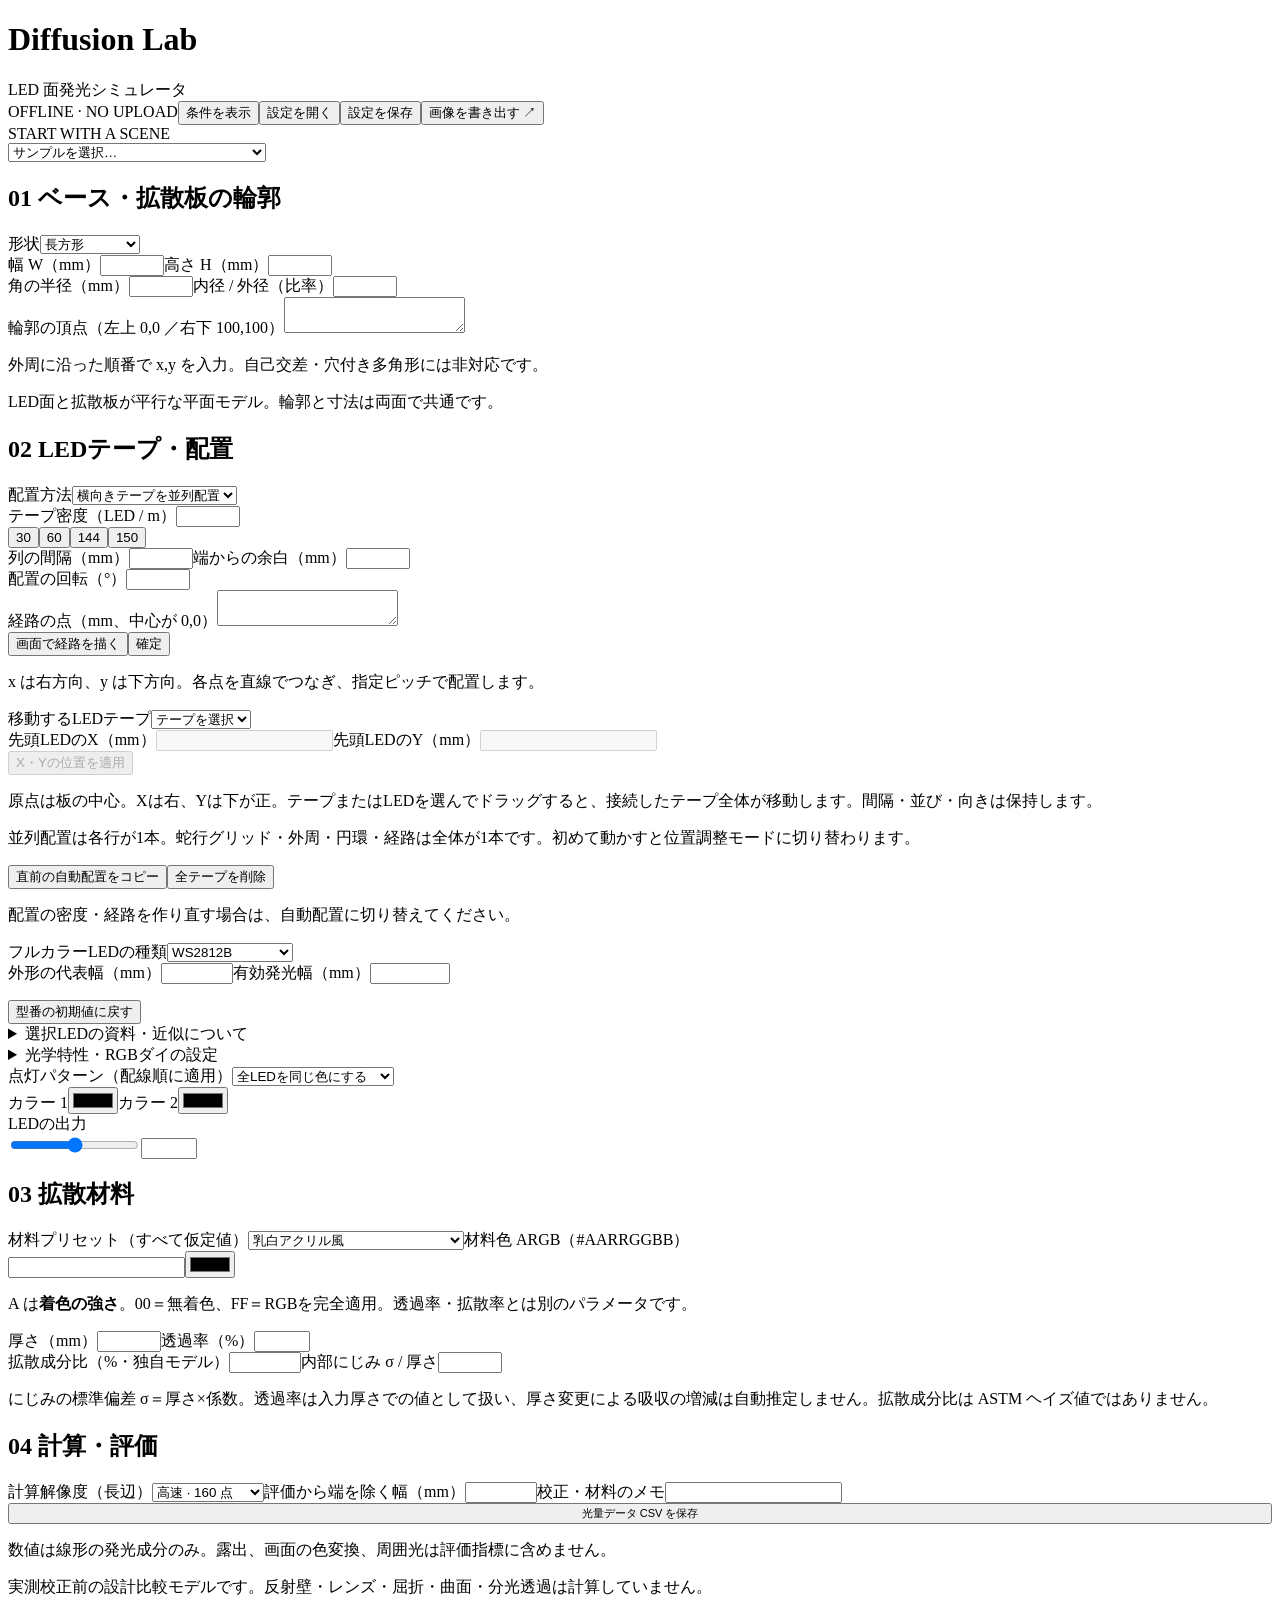
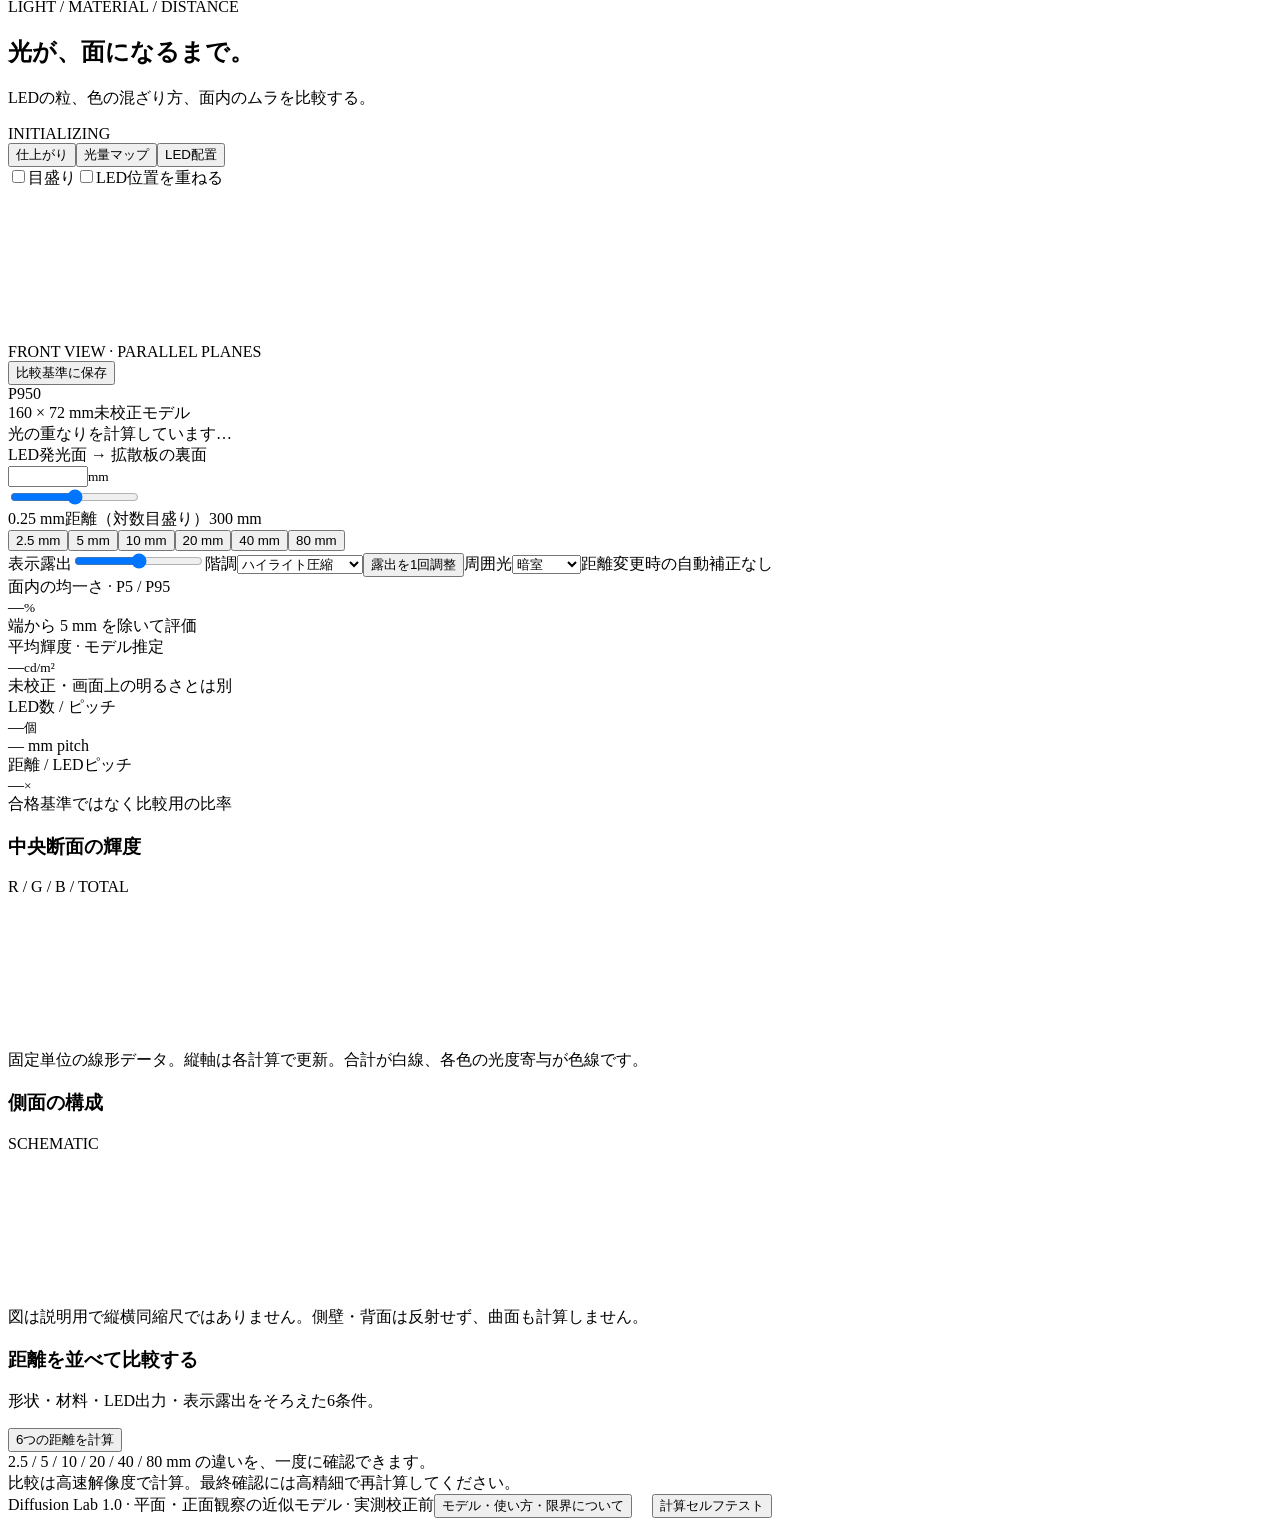
==== commit d3a0789e: "feat: LEDテープ全体のドラッグ移動と座標調整を追加" ====
--- a/src/index.template.html
+++ b/src/index.template.html
@@ -5,7 +5,7 @@
 <aside class="sidebar" id="sidebar" aria-label="シミュレーション設定">
 <div class="eyebrow">START WITH A SCENE</div><select id="scenePreset" class="preset-top" aria-label="サンプルシーン"><option value="">サンプルを選択…</option><option value="color">混色を見る · 2色グラデーション</option><option value="strip">LEDの粒を見る · 細い直線</option><option value="panel">面の均一さを見る · 白色パネル</option><option value="ring">リング型 · WS2812C-2020 / 150 LED/m</option><option value="foam">3 mm 白色フォーム風</option><option value="rgb">近距離のRGB分離を見る</option><option value="reset">初期状態に戻す</option></select>
 <section class="section"><h2><span>01</span> ベース・拡散板の輪郭</h2><label class="field"><span>形状</span><select data-key="shape"><option value="rect">長方形</option><option value="rounded">角丸長方形</option><option value="ellipse">円・楕円</option><option value="ring">円環・楕円環</option><option value="polygon">自由な多角形</option></select></label><div class="two"><label class="field"><span>幅 W（mm）</span><input data-key="width" type="number" min="10" max="2000" step="1"></label><label class="field"><span>高さ H（mm）</span><input data-key="height" type="number" min="10" max="2000" step="1"></label></div><label class="field" data-show="shape:rounded"><span>角の半径（mm）</span><input data-key="radius" type="number" min="0" max="1000" step="1"></label><label class="field" data-show="shape:ring"><span>内径 / 外径（比率）</span><input data-key="hole" type="number" min="0.05" max="0.95" step="0.01"></label><div data-show="shape:polygon"><label class="field"><span>輪郭の頂点（左上 0,0 ／右下 100,100）</span><textarea data-key="polygon" spellcheck="false"></textarea></label><p class="hint">外周に沿った順番で x,y を入力。自己交差・穴付き多角形には非対応です。</p></div><p class="hint">LED面と拡散板が平行な平面モデル。輪郭と寸法は両面で共通です。</p></section>
-<section class="section"><h2><span>02</span> LEDテープ・配置</h2><label class="field"><span>配置方法</span><select data-key="layout"><option value="rows">横向きテープを並列配置</option><option value="grid">正方格子のパネル</option><option value="perimeter">輪郭に沿って配置</option><option value="ring">円・楕円に沿って配置</option><option value="path">自由なテープ経路</option><option value="manual">LEDを1個ずつ自由配置</option></select></label><div data-hide="layout:manual"><label class="field"><span>テープ密度（LED / m）</span><input data-key="density" type="number" min="1" max="1000" step="1"></label><div class="preset-inline"><button data-density="30">30</button><button data-density="60">60</button><button data-density="144">144</button><button data-density="150">150</button></div></div><div class="two"><label class="field" data-show="layout:rows"><span>列の間隔（mm）</span><input data-key="rowSpacing" type="number" min="1" max="1000" step="1"></label><label class="field" data-hide="layout:manual,path"><span>端からの余白（mm）</span><input data-key="inset" type="number" min="0" max="1000" step="1"></label></div><label class="field" data-show="layout:rows,grid"><span>配置の回転（°）</span><input data-key="rotation" type="number" min="-180" max="180" step="1"></label><div data-show="layout:path"><label class="field"><span>経路の点（mm、中心が 0,0）</span><textarea data-key="path" spellcheck="false"></textarea></label><div class="manual-tools"><button id="pathDrawBtn" class="small">画面で経路を描く</button><button id="pathFinishBtn" class="small">確定</button></div><p class="hint">x は右方向、y は下方向。各点を直線でつなぎ、指定ピッチで配置します。</p></div><div data-show="layout:manual"><div class="manual-tools"><button id="convertManual" class="small">直前の配置をコピー</button><button id="clearManual" class="small">全LEDを削除</button></div><p class="interaction-hint">「LED配置」画面をクリックで追加。ドラッグで移動。Shift＋クリックで削除。</p></div><label class="field"><span>フルカラーLEDの種類</span><select data-key="ledModel"><option value="WS2812B">WS2812B</option><option value="WS2812B-MINI">WS2812B-MINI</option><option value="WS2812C-2020">WS2812C-2020</option><option value="SK6812">SK6812（RGB）</option><option value="SK6812-MINI">SK6812-MINI</option><option value="custom">カスタム・旧設定</option></select></label><div class="two"><label class="field"><span>外形の代表幅（mm）</span><input data-key="packageSize" type="number" min="0.5" max="20" step="0.01"></label><label class="field"><span>有効発光幅（mm）</span><input data-key="aperture" type="number" min="0.05" max="20" step="0.001" aria-describedby="ledValueSummary"></label></div><p class="hint led-value-summary" id="ledValueSummary" aria-live="polite"></p><button id="ledPresetBtn" class="small">型番の初期値に戻す</button><details class="helpdetails"><summary>選択LEDの資料・近似について</summary><div class="hint led-spec-details" id="ledSpecDetails"></div></details><details class="helpdetails"><summary>光学特性・RGBダイの設定</summary><label class="field"><span>配光の半値角・全幅（°）</span><input data-key="angle" type="number" min="10" max="175" step="1"></label><div class="three"><label class="field"><span>R 光度 mcd</span><input data-key="mcdR" type="number" min="0" max="200000" step="1"></label><label class="field"><span>G 光度 mcd</span><input data-key="mcdG" type="number" min="0" max="200000" step="1"></label><label class="field"><span>B 光度 mcd</span><input data-key="mcdB" type="number" min="0" max="200000" step="1"></label></div><label class="inline-check"><input data-key="splitRGB" type="checkbox">RGBダイを分離する（配置は仮定）</label><label class="field"><span>LED入力値の解釈</span><select data-key="pwmMode"><option value="raw">PWM値：0〜255に比例</option><option value="srgb">sRGBを線形化して入力</option></select></label><p class="hint">光度は各色フル点灯時の正面光度。初期値 213 / 715 / 72 mcd は製品仕様ではなく、比較用の基準光源です。型番を変えても光度は維持します。</p></details><label class="field"><span>点灯パターン（配線順に適用）</span><select data-key="pattern"><option value="solid">全LEDを同じ色にする</option><option value="gradient">2色グラデーション</option><option value="alternating">2色を交互に点灯</option><option value="rainbow">虹色グラデーション</option><option value="rgb">R → G → B を繰り返す</option></select></label><div class="two"><label class="field"><span>カラー 1</span><input data-key="color1" type="color"></label><label class="field" data-show="pattern:gradient,alternating"><span>カラー 2</span><input data-key="color2" type="color"></label></div><div class="range-head"><span>LEDの出力</span><output data-out="brightness" data-suffix=" %"></output></div><div class="control-line"><input data-key="brightness" type="range" min="0" max="100" step="1" aria-label="LEDの出力"><input data-key="brightness" type="number" min="0" max="100" step="1" aria-label="LEDの出力 数値"></div></section>
+<section class="section"><h2><span>02</span> LEDテープ・配置</h2><label class="field"><span>配置方法</span><select data-key="layout"><option value="rows">横向きテープを並列配置</option><option value="grid">正方格子のパネル</option><option value="perimeter">輪郭に沿って配置</option><option value="ring">円・楕円に沿って配置</option><option value="path">自由なテープ経路</option><option value="manual">テープ位置を個別に調整</option></select></label><div data-hide="layout:manual"><label class="field"><span>テープ密度（LED / m）</span><input data-key="density" type="number" min="1" max="1000" step="1"></label><div class="preset-inline"><button data-density="30">30</button><button data-density="60">60</button><button data-density="144">144</button><button data-density="150">150</button></div></div><div class="two"><label class="field" data-show="layout:rows"><span>列の間隔（mm）</span><input data-key="rowSpacing" type="number" min="1" max="1000" step="1"></label><label class="field" data-hide="layout:manual,path"><span>端からの余白（mm）</span><input data-key="inset" type="number" min="0" max="1000" step="1"></label></div><label class="field" data-show="layout:rows,grid"><span>配置の回転（°）</span><input data-key="rotation" type="number" min="-180" max="180" step="1"></label><div data-show="layout:path"><label class="field"><span>経路の点（mm、中心が 0,0）</span><textarea data-key="path" spellcheck="false"></textarea></label><div class="manual-tools"><button id="pathDrawBtn" class="small">画面で経路を描く</button><button id="pathFinishBtn" class="small">確定</button></div><p class="hint">x は右方向、y は下方向。各点を直線でつなぎ、指定ピッチで配置します。</p></div><div id="tapeEditor" data-show="view:layout" class="tape-editor"><label class="field"><span>移動するLEDテープ</span><select id="tapeSelect" aria-describedby="tapeHint"><option value="-1">テープを選択</option></select></label><div class="two"><label class="field"><span>先頭LEDのX（mm）</span><input id="tapeX" type="number" step="0.1" disabled aria-describedby="tapeHint tapePositionStatus"></label><label class="field"><span>先頭LEDのY（mm）</span><input id="tapeY" type="number" step="0.1" disabled aria-describedby="tapeHint tapePositionStatus"></label></div><button id="applyTapePosition" class="small" disabled>X・Yの位置を適用</button><p id="tapePositionStatus" class="interaction-hint" role="status" aria-live="polite"></p><p id="tapeHint" class="hint">原点は板の中心。Xは右、Yは下が正。テープまたはLEDを選んでドラッグすると、接続したテープ全体が移動します。間隔・並び・向きは保持します。</p><p class="hint">並列配置は各行が1本。蛇行グリッド・外周・円環・経路は全体が1本です。初めて動かすと位置調整モードに切り替わります。</p></div><div data-show="layout:manual"><div class="manual-tools"><button id="convertManual" class="small">直前の自動配置をコピー</button><button id="clearManual" class="small">全テープを削除</button></div><p class="hint">配置の密度・経路を作り直す場合は、自動配置に切り替えてください。</p></div><label class="field"><span>フルカラーLEDの種類</span><select data-key="ledModel"><option value="WS2812B">WS2812B</option><option value="WS2812B-MINI">WS2812B-MINI</option><option value="WS2812C-2020">WS2812C-2020</option><option value="SK6812">SK6812（RGB）</option><option value="SK6812-MINI">SK6812-MINI</option><option value="custom">カスタム・旧設定</option></select></label><div class="two"><label class="field"><span>外形の代表幅（mm）</span><input data-key="packageSize" type="number" min="0.5" max="20" step="0.01"></label><label class="field"><span>有効発光幅（mm）</span><input data-key="aperture" type="number" min="0.05" max="20" step="0.001" aria-describedby="ledValueSummary"></label></div><p class="hint led-value-summary" id="ledValueSummary" aria-live="polite"></p><button id="ledPresetBtn" class="small">型番の初期値に戻す</button><details class="helpdetails"><summary>選択LEDの資料・近似について</summary><div class="hint led-spec-details" id="ledSpecDetails"></div></details><details class="helpdetails"><summary>光学特性・RGBダイの設定</summary><label class="field"><span>配光の半値角・全幅（°）</span><input data-key="angle" type="number" min="10" max="175" step="1"></label><div class="three"><label class="field"><span>R 光度 mcd</span><input data-key="mcdR" type="number" min="0" max="200000" step="1"></label><label class="field"><span>G 光度 mcd</span><input data-key="mcdG" type="number" min="0" max="200000" step="1"></label><label class="field"><span>B 光度 mcd</span><input data-key="mcdB" type="number" min="0" max="200000" step="1"></label></div><label class="inline-check"><input data-key="splitRGB" type="checkbox">RGBダイを分離する（配置は仮定）</label><label class="field"><span>LED入力値の解釈</span><select data-key="pwmMode"><option value="raw">PWM値：0〜255に比例</option><option value="srgb">sRGBを線形化して入力</option></select></label><p class="hint">光度は各色フル点灯時の正面光度。初期値 213 / 715 / 72 mcd は製品仕様ではなく、比較用の基準光源です。型番を変えても光度は維持します。</p></details><label class="field"><span>点灯パターン（配線順に適用）</span><select data-key="pattern"><option value="solid">全LEDを同じ色にする</option><option value="gradient">2色グラデーション</option><option value="alternating">2色を交互に点灯</option><option value="rainbow">虹色グラデーション</option><option value="rgb">R → G → B を繰り返す</option></select></label><div class="two"><label class="field"><span>カラー 1</span><input data-key="color1" type="color"></label><label class="field" data-show="pattern:gradient,alternating"><span>カラー 2</span><input data-key="color2" type="color"></label></div><div class="range-head"><span>LEDの出力</span><output data-out="brightness" data-suffix=" %"></output></div><div class="control-line"><input data-key="brightness" type="range" min="0" max="100" step="1" aria-label="LEDの出力"><input data-key="brightness" type="number" min="0" max="100" step="1" aria-label="LEDの出力 数値"></div></section>
 <section class="section"><h2><span>03</span> 拡散材料</h2><label class="field"><span>材料プリセット（すべて仮定値）</span><select data-key="material"><option value="opal">乳白アクリル風</option><option value="strong">強拡散の白色板風</option><option value="frost">すりガラス風・弱拡散</option><option value="clear">透明板風</option><option value="foam">白色フォーム / コスプレボード風</option><option value="custom">カスタム・実測値入力</option></select></label><label class="field"><span>材料色 ARGB（#AARRGGBB）</span><div class="material-color-row"><input data-key="argb" type="text" maxlength="9" pattern="#[0-9A-Fa-f]{8}" spellcheck="false" aria-label="材料色 ARGB"><input id="materialPicker" type="color" aria-label="材料のRGB色"></div></label><p class="hint">A は<strong>着色の強さ</strong>。00＝無着色、FF＝RGBを完全適用。透過率・拡散率とは別のパラメータです。</p><div class="two"><label class="field"><span>厚さ（mm）</span><input data-key="thickness" type="number" min="0.1" max="30" step="0.1"></label><label class="field"><span>透過率（%）</span><input data-key="transmission" type="number" min="0" max="100" step="1"></label></div><label class="field"><span>拡散成分比（%・独自モデル）</span><input data-key="diffuse" type="number" min="0" max="100" step="0.1"></label><label class="field"><span>内部にじみ σ / 厚さ</span><input data-key="spread" type="number" min="0" max="5" step="0.05"></label><p class="hint">にじみの標準偏差 σ＝厚さ×係数。透過率は入力厚さでの値として扱い、厚さ変更による吸収の増減は自動推定しません。拡散成分比は ASTM ヘイズ値ではありません。</p></section>
 <section class="section"><h2><span>04</span> 計算・評価</h2><label class="field"><span>計算解像度（長辺）</span><select data-key="quality"><option value="160">高速 · 160 点</option><option value="288">標準 · 288 点</option><option value="448">高精細 · 448 点</option></select></label><label class="field"><span>評価から端を除く幅（mm）</span><input data-key="roi" type="number" min="0" max="500" step="0.5"></label><label class="field"><span>校正・材料のメモ</span><input data-key="customLabel" type="text" maxlength="200"></label><button id="csvBtn" style="width:100%;font-size:11px">光量データ CSV を保存</button><p class="hint">数値は線形の発光成分のみ。露出、画面の色変換、周囲光は評価指標に含めません。</p><div class="info-box">実測校正前の設計比較モデルです。反射壁・レンズ・屈折・曲面・分光透過は計算していません。</div></section>
 </aside>
@@ -19,5 +19,5 @@
 <section class="compare-card" id="baselineCard" hidden><div class="compare-title"><div><h3>保存した基準との比較</h3><p>両方に現在の露出を適用。画像ごとの自動明るさ補正はしません。</p></div><button id="clearBaseline" class="small">基準を削除</button></div><div class="baseline-area"><div class="baseline-pane"><h4>保存した基準 A</h4><canvas id="baselineCanvas"></canvas><p id="baselineLabel"></p></div><div class="baseline-pane"><h4>現在の条件 B</h4><canvas id="currentSmallCanvas"></canvas><p id="currentSmallLabel"></p></div></div></section>
 <footer class="footer"><span>Diffusion Lab 1.0 · 平面・正面観察の近似モデル · 実測校正前</span><span><button id="modelBtn">モデル・使い方・限界について</button>　 <button id="selfTestBtn">計算セルフテスト</button></span></footer></div></main>
 <input type="file" id="fileInput" accept=".json,application/json" hidden><div id="toast" class="toast" role="status" hidden></div>
-<div id="modelModal" class="modal-backdrop" hidden><article class="modal" role="dialog" aria-modal="true" aria-labelledby="modelTitle"><button class="modal-close" id="closeModal">閉じる ✕</button><h2 id="modelTitle">モデルと使い方</h2><p>LEDの光が距離とともに重なり、拡散板の面内に分布する様子を比較します。これは製品の測光データから構築した検証済みデジタルツインではなく、<strong>物理式を使った調整可能な設計比較モデル</strong>です。</p><h3>まず試す</h3><p>サンプルを選ぶ → LED密度・形状・材料を設定 → 距離を変更 →「6つの距離を計算」。白一色の均一度と、色を交互にしたときの混色は別々に確認すると判断しやすくなります。</p><p>「LED配置」で実装位置を確認できます。「自由配置」ではクリック追加・ドラッグ移動・Shiftクリック削除。「自由なテープ経路」ではボタンで描画を開始し、クリックで点を追加して Enter または「確定」で終了します。Escapeで描画を取り消します。</p><h3>光の計算</h3><div class="equation">I(θ) = I₀ cosᵐ(θ)<br>m = −ln(2) / ln(cos(全幅半値角 / 2))<br>E = Σ I₀ cosᵐ(θ) cos(θ) / r²<br>L = T × tint × [H × Gaussian(E) / π + (1 − H) × Ldirect]</div><p>距離は計算内部で単位換算し、RGB各色の正面光度を用いて照度 E を求めます。有効発光面を小さな面要素に分割し、格子上に配置してゼロ詰めFFTで畳み込みます。H は独自の拡散成分比で、散乱光を Lambertian、非散乱光を正面から見える発光面として近似します。H は測定規格のヘイズ値ではありません。Gaussian の幅 σ は厚さ×内部にじみ係数です。</p><p>LEDの種類は参照したデータシートの版に対応します。WS2812BとWS2812B-MINIは機械図の開口を円形とみなし、面積が等しい正方形の光源幅へ近似します。これは光学的な有効発光面の規格値ではありません。ほかの3種類の幅は資料未記載のため比較用の仮定です。SK6812とSK6812-MINIの半値角全幅120°は資料値、Worldsemiの3種類の120°は資料未記載のため仮定です。各値の根拠と資料は設定欄で確認できます。型番を変えても光度は自動的に変えません。実製品の差を比べる場合は、データシート・測定値から RGB 光度、発光面、配光を設定してください。</p><h3>ARGB の意味</h3><p><code>#AARRGGBB</code> を使います。RGB は sRGB として線形化した後、簡易な透過色フィルタとして適用します。A は無着色と指定色の間の補間係数で、<code>tint = (1−A) + A×linearRGB</code>。A=00 は無着色、A=FF は指定色を完全に適用します。A を光学的な不透明度や透過率とはみなしません。</p><p>透過率 T と拡散成分比 H は独立入力です。例えば白色 <code>#FFFFFFFF</code> でも T を0にすれば発光は出ません。厚さ変更はにじみに反映しますが、吸収の変化は自動推定しません。材料を変更したら、その厚さでの透過率も設定してください。</p><h3>結果の読み方</h3><p>均一さは評価領域の暗い側5パーセンタイルと明るい側95パーセンタイルの比です。100%に近いほど均一ですが、色の均一性や最低限必要な明るさを保証しません。RGBで異なる色を点灯した場合、その光度差も指標に含まれます。光量マップの上限はその画像の P95 で、異なる条件の絶対輝度比較には平均輝度の数値を使ってください。</p><p>表示は理想的な sRGB 原色を用いた近似です。RGB光度の各値を sRGB の Y 係数で除して表示チャンネルに変換し、露出・階調処理を適用します。PWMモードでは色の入力値は明るさに比例します。画面と実LEDのスペクトル・輝度範囲は一致しません。</p><p>距離で露出を自動変更しません。「露出を1回調整」はその時点の明るさに合わせるだけです。露出や周囲光は指標の計算に含めません。周囲光の表示は、材料色を使った独立の外観近似で、材料の反射率を実測したものではありません。</p><h3>再現しないもの</h3><p>曲面・傾斜・STL/STEP形状、側壁や背面の反射、導光板、遮蔽物、LED封止レンズ、屈折・フレネル反射、角度依存透過、厳密な多重散乱、波長ごとの透過、カメラのレンズ・人の順応は未実装です。低拡散材の直視像、非常に近い距離、格子より小さい発光面は特に誤差が増えます。内部にじみが大きい複雑な輪郭では、ガウス近似が切り欠きをまたいで光を広げる場合があります。</p><p>透過率、にじみ、光度などのプリセットはすべて説明用の仮定値です。実物の材質名が似ていても一致するとは限りません。寸法設計を決定する前に実機で確認してください。</p><h3>保存・公開</h3><p>すべてブラウザ内で計算し、入力は外部に送信しません。設定の自動保存は同じブラウザの localStorage を利用し、使えない場合も動作します。設定JSON、PNG、格子CSVを書き出せます。このHTMLだけでオフライン動作し、同じファイルを index.html として静的ホスティングにも置けます。</p><h3>根拠となる公開資料</h3><p><a href="https://www.pbr-book.org/4ed/Light_Sources/Point_Lights" target="_blank" rel="noopener noreferrer">PBRT 4e — Point Lights</a>：逆二乗則と点光源。<br><a href="https://www.pbr-book.org/4ed/Reflection_Models/Diffuse_Reflection" target="_blank" rel="noopener noreferrer">PBRT 4e — Diffuse Reflection</a>：Lambertianモデルと π による正規化。<br><a href="https://www.pbr-book.org/4ed/Volume_Scattering/Phase_Functions" target="_blank" rel="noopener noreferrer">PBRT 4e — Phase Functions</a>：散乱の角度分布が材料で異なること。<br><a href="https://www.plexiglas.de/en/service/product-info/light-transmission" target="_blank" rel="noopener noreferrer">PLEXIGLAS — Light transmission</a>：材料種・板厚と透過率の関係。<br><a href="https://www.plexiglas.de/en/products/plexiglas/plexiglas-led" target="_blank" rel="noopener noreferrer">PLEXIGLAS LED</a>：拡散用途・製品ごとの違い。</p><p>資料は基礎モデルの参考です。掲載メーカーがこのアプリやプリセットを検証・承認したことを意味しません。</p></article></div>
+<div id="modelModal" class="modal-backdrop" hidden><article class="modal" role="dialog" aria-modal="true" aria-labelledby="modelTitle"><button class="modal-close" id="closeModal">閉じる ✕</button><h2 id="modelTitle">モデルと使い方</h2><p>LEDの光が距離とともに重なり、拡散板の面内に分布する様子を比較します。これは製品の測光データから構築した検証済みデジタルツインではなく、<strong>物理式を使った調整可能な設計比較モデル</strong>です。</p><h3>まず試す</h3><p>サンプルを選ぶ → LED密度・形状・材料を設定 → 距離を変更 →「6つの距離を計算」。白一色の均一度と、色を交互にしたときの混色は別々に確認すると判断しやすくなります。</p><p>「LED配置」で実装位置を確認できます。テープやLEDを選ぶと、接続したテープ全体をドラッグ移動できます。左のX・Yは配線順で先頭のLEDの座標です。入力後「X・Yの位置を適用」またはEnterで移動します。LED間隔・並び・向きは保持され、Escapeでドラッグを取り消します。「自由なテープ経路」ではボタンで描画を開始し、クリックで点を追加して Enter または「確定」で終了します。Escapeで描画を取り消します。</p><h3>光の計算</h3><div class="equation">I(θ) = I₀ cosᵐ(θ)<br>m = −ln(2) / ln(cos(全幅半値角 / 2))<br>E = Σ I₀ cosᵐ(θ) cos(θ) / r²<br>L = T × tint × [H × Gaussian(E) / π + (1 − H) × Ldirect]</div><p>距離は計算内部で単位換算し、RGB各色の正面光度を用いて照度 E を求めます。有効発光面を小さな面要素に分割し、格子上に配置してゼロ詰めFFTで畳み込みます。H は独自の拡散成分比で、散乱光を Lambertian、非散乱光を正面から見える発光面として近似します。H は測定規格のヘイズ値ではありません。Gaussian の幅 σ は厚さ×内部にじみ係数です。</p><p>LEDの種類は参照したデータシートの版に対応します。WS2812BとWS2812B-MINIは機械図の開口を円形とみなし、面積が等しい正方形の光源幅へ近似します。これは光学的な有効発光面の規格値ではありません。ほかの3種類の幅は資料未記載のため比較用の仮定です。SK6812とSK6812-MINIの半値角全幅120°は資料値、Worldsemiの3種類の120°は資料未記載のため仮定です。各値の根拠と資料は設定欄で確認できます。型番を変えても光度は自動的に変えません。実製品の差を比べる場合は、データシート・測定値から RGB 光度、発光面、配光を設定してください。</p><h3>ARGB の意味</h3><p><code>#AARRGGBB</code> を使います。RGB は sRGB として線形化した後、簡易な透過色フィルタとして適用します。A は無着色と指定色の間の補間係数で、<code>tint = (1−A) + A×linearRGB</code>。A=00 は無着色、A=FF は指定色を完全に適用します。A を光学的な不透明度や透過率とはみなしません。</p><p>透過率 T と拡散成分比 H は独立入力です。例えば白色 <code>#FFFFFFFF</code> でも T を0にすれば発光は出ません。厚さ変更はにじみに反映しますが、吸収の変化は自動推定しません。材料を変更したら、その厚さでの透過率も設定してください。</p><h3>結果の読み方</h3><p>均一さは評価領域の暗い側5パーセンタイルと明るい側95パーセンタイルの比です。100%に近いほど均一ですが、色の均一性や最低限必要な明るさを保証しません。RGBで異なる色を点灯した場合、その光度差も指標に含まれます。光量マップの上限はその画像の P95 で、異なる条件の絶対輝度比較には平均輝度の数値を使ってください。</p><p>表示は理想的な sRGB 原色を用いた近似です。RGB光度の各値を sRGB の Y 係数で除して表示チャンネルに変換し、露出・階調処理を適用します。PWMモードでは色の入力値は明るさに比例します。画面と実LEDのスペクトル・輝度範囲は一致しません。</p><p>距離で露出を自動変更しません。「露出を1回調整」はその時点の明るさに合わせるだけです。露出や周囲光は指標の計算に含めません。周囲光の表示は、材料色を使った独立の外観近似で、材料の反射率を実測したものではありません。</p><h3>再現しないもの</h3><p>曲面・傾斜・STL/STEP形状、側壁や背面の反射、導光板、遮蔽物、LED封止レンズ、屈折・フレネル反射、角度依存透過、厳密な多重散乱、波長ごとの透過、カメラのレンズ・人の順応は未実装です。低拡散材の直視像、非常に近い距離、格子より小さい発光面は特に誤差が増えます。内部にじみが大きい複雑な輪郭では、ガウス近似が切り欠きをまたいで光を広げる場合があります。</p><p>透過率、にじみ、光度などのプリセットはすべて説明用の仮定値です。実物の材質名が似ていても一致するとは限りません。寸法設計を決定する前に実機で確認してください。</p><h3>保存・公開</h3><p>すべてブラウザ内で計算し、入力は外部に送信しません。設定の自動保存は同じブラウザの localStorage を利用し、使えない場合も動作します。設定JSON、PNG、格子CSVを書き出せます。このHTMLだけでオフライン動作し、同じファイルを index.html として静的ホスティングにも置けます。</p><h3>根拠となる公開資料</h3><p><a href="https://www.pbr-book.org/4ed/Light_Sources/Point_Lights" target="_blank" rel="noopener noreferrer">PBRT 4e — Point Lights</a>：逆二乗則と点光源。<br><a href="https://www.pbr-book.org/4ed/Reflection_Models/Diffuse_Reflection" target="_blank" rel="noopener noreferrer">PBRT 4e — Diffuse Reflection</a>：Lambertianモデルと π による正規化。<br><a href="https://www.pbr-book.org/4ed/Volume_Scattering/Phase_Functions" target="_blank" rel="noopener noreferrer">PBRT 4e — Phase Functions</a>：散乱の角度分布が材料で異なること。<br><a href="https://www.plexiglas.de/en/service/product-info/light-transmission" target="_blank" rel="noopener noreferrer">PLEXIGLAS — Light transmission</a>：材料種・板厚と透過率の関係。<br><a href="https://www.plexiglas.de/en/products/plexiglas/plexiglas-led" target="_blank" rel="noopener noreferrer">PLEXIGLAS LED</a>：拡散用途・製品ごとの違い。</p><p>資料は基礎モデルの参考です。掲載メーカーがこのアプリやプリセットを検証・承認したことを意味しません。</p></article></div>
 <script id="solver-core">/*__CORE__*/</script><script id="worker-source" type="text/plain">/*__WORKER__*/</script><script>/*__APP__*/</script></body></html>
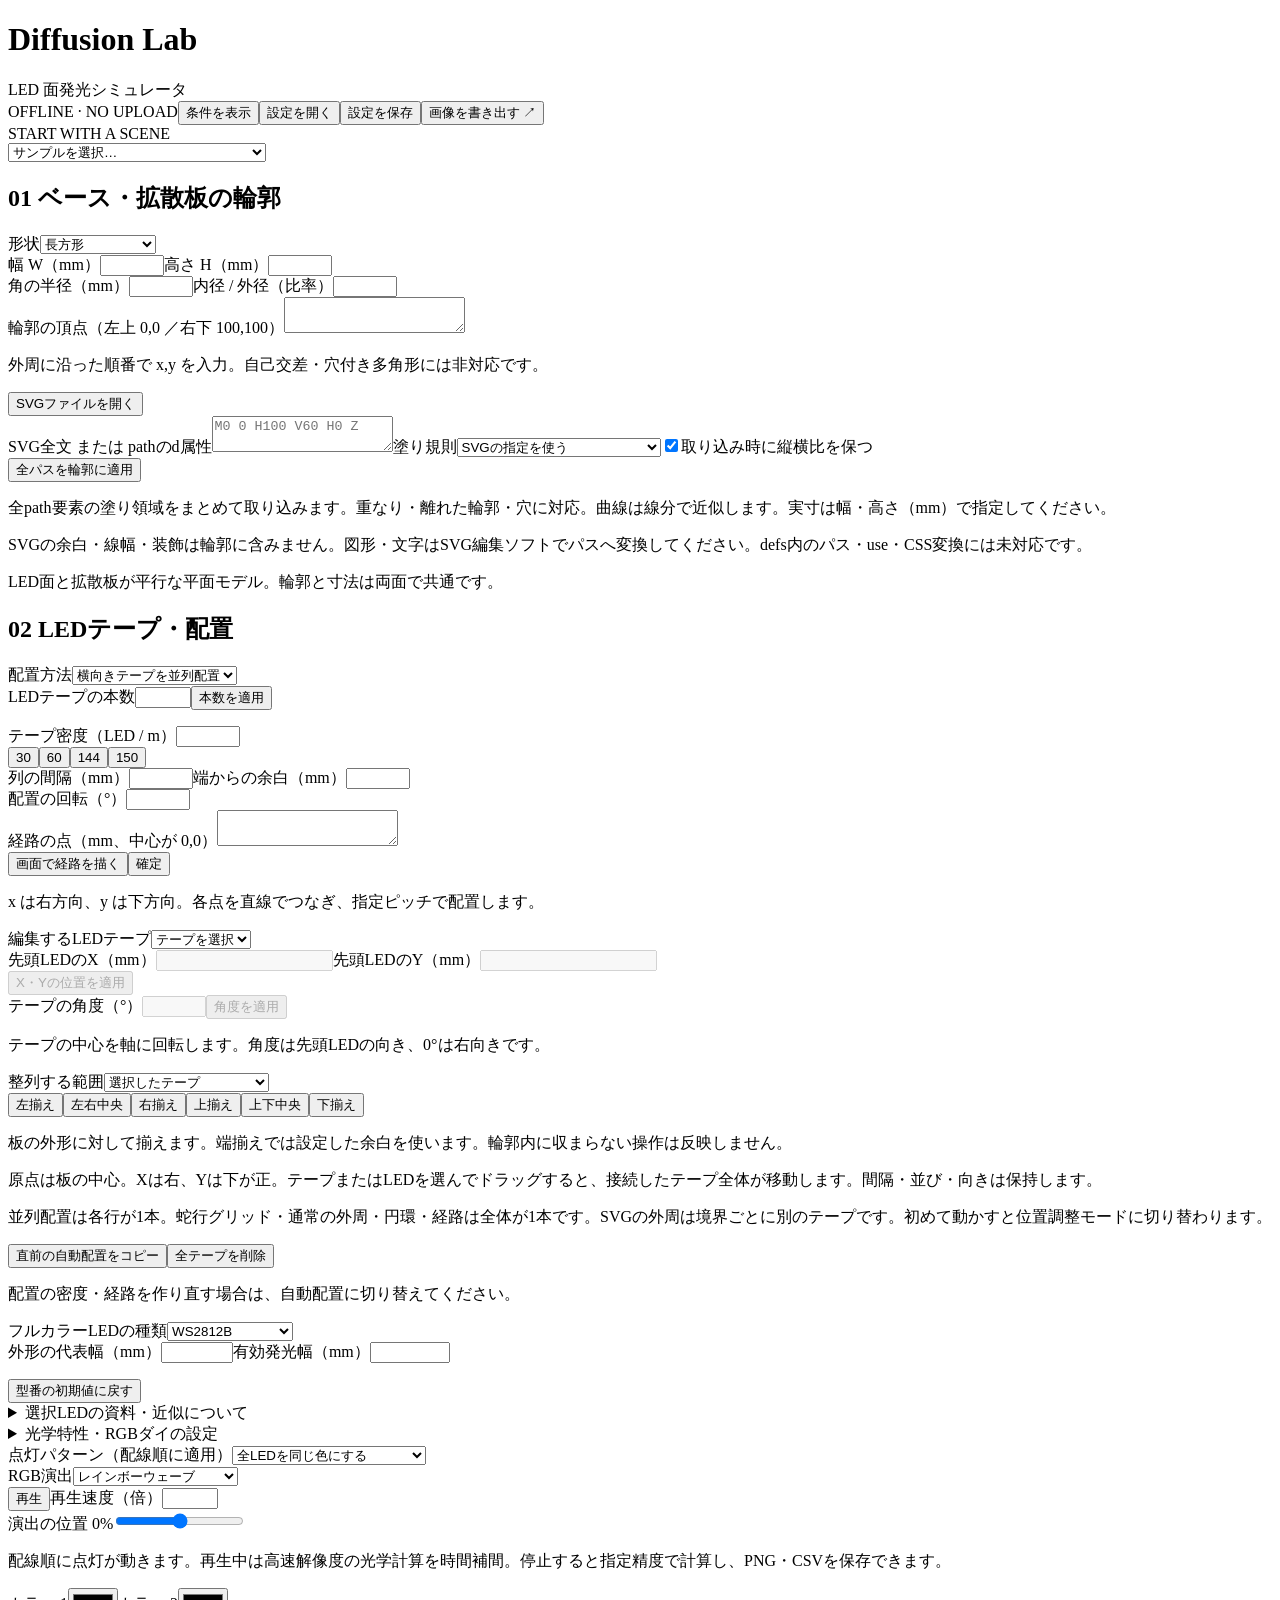
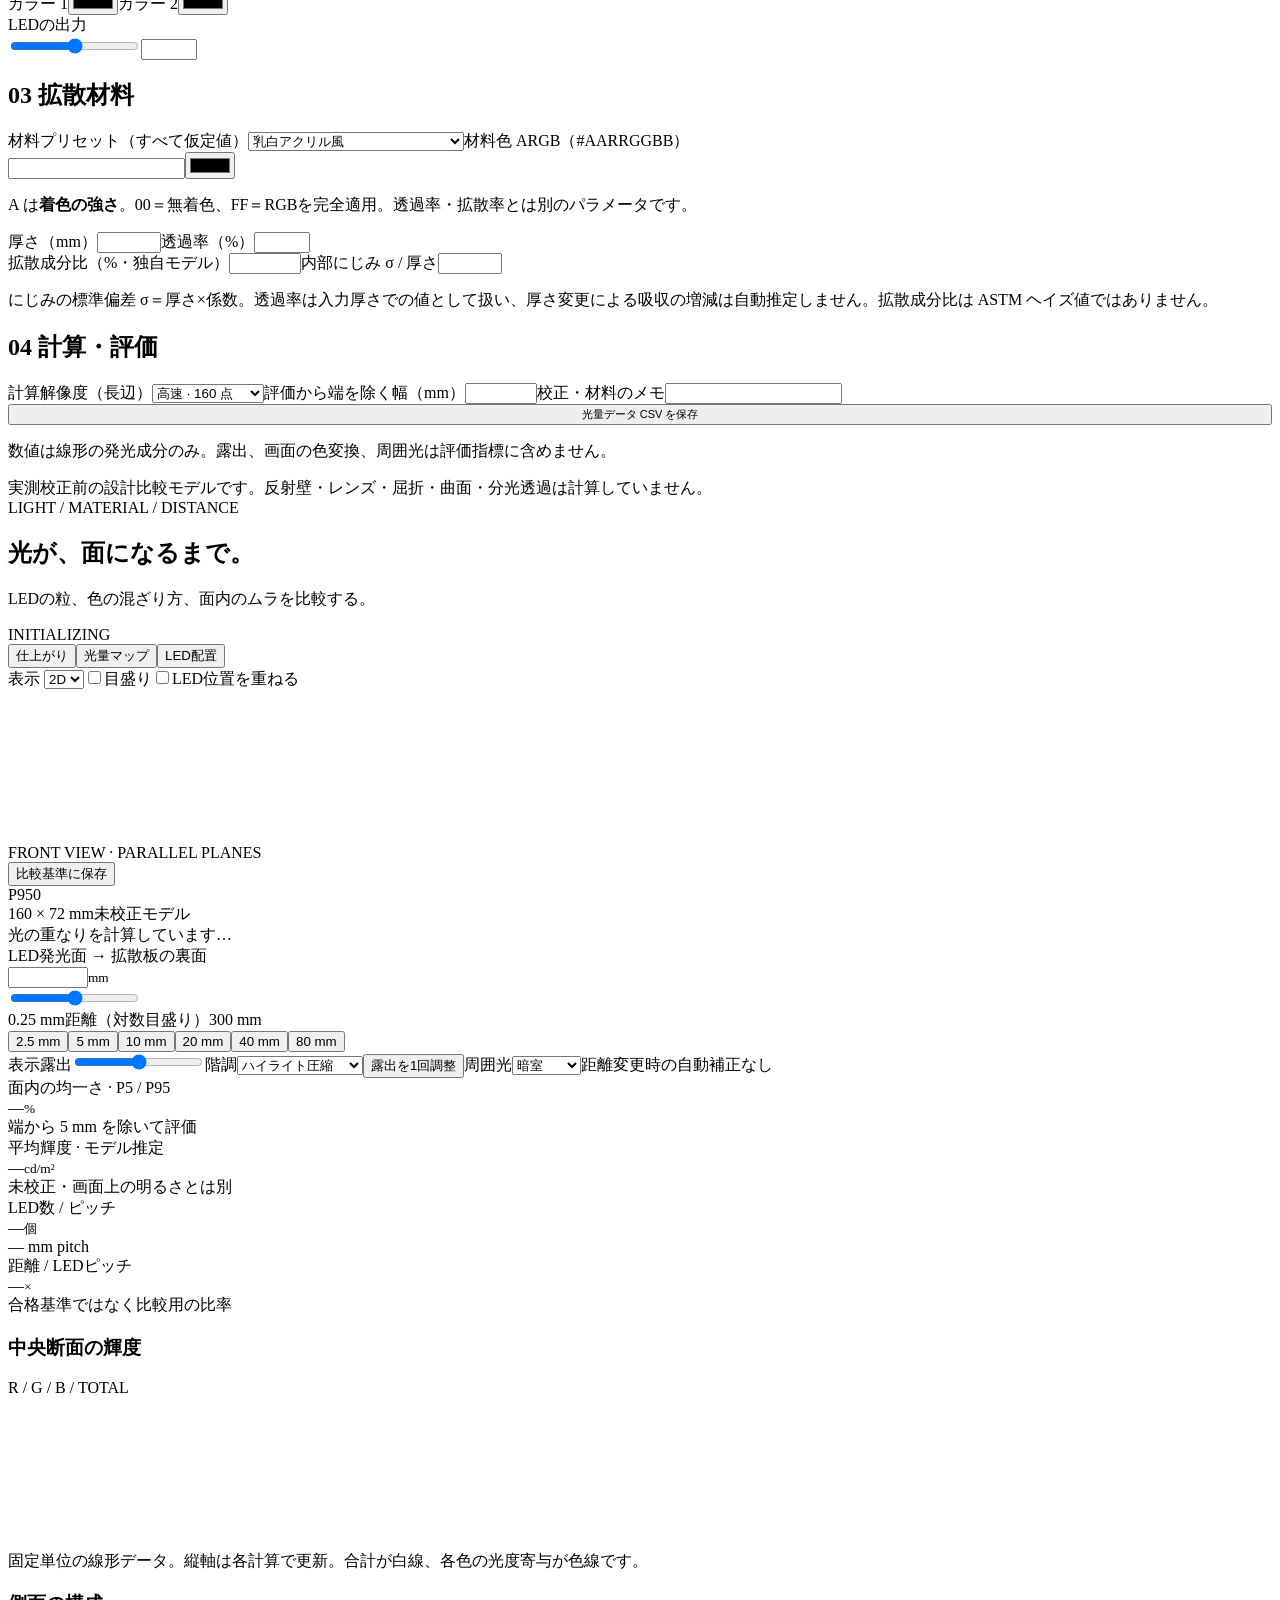
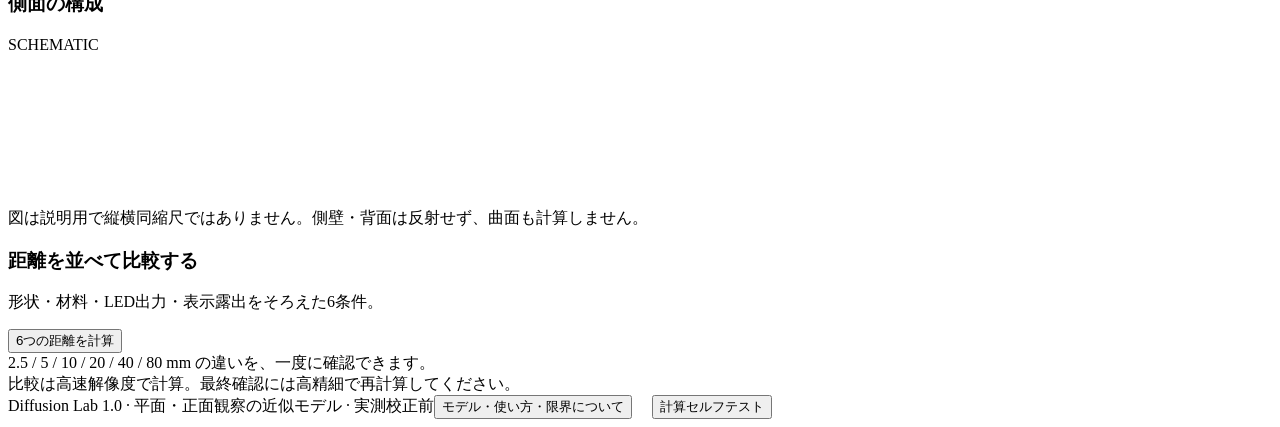
==== commit 3a93a71d: "Add SVG outlines, tape editing, 3D preview and animated RGB scenes" ====
--- a/src/index.template.html
+++ b/src/index.template.html
@@ -4,13 +4,13 @@
 <main class="layout">
 <aside class="sidebar" id="sidebar" aria-label="シミュレーション設定">
 <div class="eyebrow">START WITH A SCENE</div><select id="scenePreset" class="preset-top" aria-label="サンプルシーン"><option value="">サンプルを選択…</option><option value="color">混色を見る · 2色グラデーション</option><option value="strip">LEDの粒を見る · 細い直線</option><option value="panel">面の均一さを見る · 白色パネル</option><option value="ring">リング型 · WS2812C-2020 / 150 LED/m</option><option value="foam">3 mm 白色フォーム風</option><option value="rgb">近距離のRGB分離を見る</option><option value="reset">初期状態に戻す</option></select>
-<section class="section"><h2><span>01</span> ベース・拡散板の輪郭</h2><label class="field"><span>形状</span><select data-key="shape"><option value="rect">長方形</option><option value="rounded">角丸長方形</option><option value="ellipse">円・楕円</option><option value="ring">円環・楕円環</option><option value="polygon">自由な多角形</option></select></label><div class="two"><label class="field"><span>幅 W（mm）</span><input data-key="width" type="number" min="10" max="2000" step="1"></label><label class="field"><span>高さ H（mm）</span><input data-key="height" type="number" min="10" max="2000" step="1"></label></div><label class="field" data-show="shape:rounded"><span>角の半径（mm）</span><input data-key="radius" type="number" min="0" max="1000" step="1"></label><label class="field" data-show="shape:ring"><span>内径 / 外径（比率）</span><input data-key="hole" type="number" min="0.05" max="0.95" step="0.01"></label><div data-show="shape:polygon"><label class="field"><span>輪郭の頂点（左上 0,0 ／右下 100,100）</span><textarea data-key="polygon" spellcheck="false"></textarea></label><p class="hint">外周に沿った順番で x,y を入力。自己交差・穴付き多角形には非対応です。</p></div><p class="hint">LED面と拡散板が平行な平面モデル。輪郭と寸法は両面で共通です。</p></section>
-<section class="section"><h2><span>02</span> LEDテープ・配置</h2><label class="field"><span>配置方法</span><select data-key="layout"><option value="rows">横向きテープを並列配置</option><option value="grid">正方格子のパネル</option><option value="perimeter">輪郭に沿って配置</option><option value="ring">円・楕円に沿って配置</option><option value="path">自由なテープ経路</option><option value="manual">テープ位置を個別に調整</option></select></label><div data-hide="layout:manual"><label class="field"><span>テープ密度（LED / m）</span><input data-key="density" type="number" min="1" max="1000" step="1"></label><div class="preset-inline"><button data-density="30">30</button><button data-density="60">60</button><button data-density="144">144</button><button data-density="150">150</button></div></div><div class="two"><label class="field" data-show="layout:rows"><span>列の間隔（mm）</span><input data-key="rowSpacing" type="number" min="1" max="1000" step="1"></label><label class="field" data-hide="layout:manual,path"><span>端からの余白（mm）</span><input data-key="inset" type="number" min="0" max="1000" step="1"></label></div><label class="field" data-show="layout:rows,grid"><span>配置の回転（°）</span><input data-key="rotation" type="number" min="-180" max="180" step="1"></label><div data-show="layout:path"><label class="field"><span>経路の点（mm、中心が 0,0）</span><textarea data-key="path" spellcheck="false"></textarea></label><div class="manual-tools"><button id="pathDrawBtn" class="small">画面で経路を描く</button><button id="pathFinishBtn" class="small">確定</button></div><p class="hint">x は右方向、y は下方向。各点を直線でつなぎ、指定ピッチで配置します。</p></div><div id="tapeEditor" data-show="view:layout" class="tape-editor"><label class="field"><span>移動するLEDテープ</span><select id="tapeSelect" aria-describedby="tapeHint"><option value="-1">テープを選択</option></select></label><div class="two"><label class="field"><span>先頭LEDのX（mm）</span><input id="tapeX" type="number" step="0.1" disabled aria-describedby="tapeHint tapePositionStatus"></label><label class="field"><span>先頭LEDのY（mm）</span><input id="tapeY" type="number" step="0.1" disabled aria-describedby="tapeHint tapePositionStatus"></label></div><button id="applyTapePosition" class="small" disabled>X・Yの位置を適用</button><p id="tapePositionStatus" class="interaction-hint" role="status" aria-live="polite"></p><p id="tapeHint" class="hint">原点は板の中心。Xは右、Yは下が正。テープまたはLEDを選んでドラッグすると、接続したテープ全体が移動します。間隔・並び・向きは保持します。</p><p class="hint">並列配置は各行が1本。蛇行グリッド・外周・円環・経路は全体が1本です。初めて動かすと位置調整モードに切り替わります。</p></div><div data-show="layout:manual"><div class="manual-tools"><button id="convertManual" class="small">直前の自動配置をコピー</button><button id="clearManual" class="small">全テープを削除</button></div><p class="hint">配置の密度・経路を作り直す場合は、自動配置に切り替えてください。</p></div><label class="field"><span>フルカラーLEDの種類</span><select data-key="ledModel"><option value="WS2812B">WS2812B</option><option value="WS2812B-MINI">WS2812B-MINI</option><option value="WS2812C-2020">WS2812C-2020</option><option value="SK6812">SK6812（RGB）</option><option value="SK6812-MINI">SK6812-MINI</option><option value="custom">カスタム・旧設定</option></select></label><div class="two"><label class="field"><span>外形の代表幅（mm）</span><input data-key="packageSize" type="number" min="0.5" max="20" step="0.01"></label><label class="field"><span>有効発光幅（mm）</span><input data-key="aperture" type="number" min="0.05" max="20" step="0.001" aria-describedby="ledValueSummary"></label></div><p class="hint led-value-summary" id="ledValueSummary" aria-live="polite"></p><button id="ledPresetBtn" class="small">型番の初期値に戻す</button><details class="helpdetails"><summary>選択LEDの資料・近似について</summary><div class="hint led-spec-details" id="ledSpecDetails"></div></details><details class="helpdetails"><summary>光学特性・RGBダイの設定</summary><label class="field"><span>配光の半値角・全幅（°）</span><input data-key="angle" type="number" min="10" max="175" step="1"></label><div class="three"><label class="field"><span>R 光度 mcd</span><input data-key="mcdR" type="number" min="0" max="200000" step="1"></label><label class="field"><span>G 光度 mcd</span><input data-key="mcdG" type="number" min="0" max="200000" step="1"></label><label class="field"><span>B 光度 mcd</span><input data-key="mcdB" type="number" min="0" max="200000" step="1"></label></div><label class="inline-check"><input data-key="splitRGB" type="checkbox">RGBダイを分離する（配置は仮定）</label><label class="field"><span>LED入力値の解釈</span><select data-key="pwmMode"><option value="raw">PWM値：0〜255に比例</option><option value="srgb">sRGBを線形化して入力</option></select></label><p class="hint">光度は各色フル点灯時の正面光度。初期値 213 / 715 / 72 mcd は製品仕様ではなく、比較用の基準光源です。型番を変えても光度は維持します。</p></details><label class="field"><span>点灯パターン（配線順に適用）</span><select data-key="pattern"><option value="solid">全LEDを同じ色にする</option><option value="gradient">2色グラデーション</option><option value="alternating">2色を交互に点灯</option><option value="rainbow">虹色グラデーション</option><option value="rgb">R → G → B を繰り返す</option></select></label><div class="two"><label class="field"><span>カラー 1</span><input data-key="color1" type="color"></label><label class="field" data-show="pattern:gradient,alternating"><span>カラー 2</span><input data-key="color2" type="color"></label></div><div class="range-head"><span>LEDの出力</span><output data-out="brightness" data-suffix=" %"></output></div><div class="control-line"><input data-key="brightness" type="range" min="0" max="100" step="1" aria-label="LEDの出力"><input data-key="brightness" type="number" min="0" max="100" step="1" aria-label="LEDの出力 数値"></div></section>
+<section class="section"><h2><span>01</span> ベース・拡散板の輪郭</h2><label class="field"><span>形状</span><select data-key="shape"><option value="rect">長方形</option><option value="rounded">角丸長方形</option><option value="ellipse">円・楕円</option><option value="ring">円環・楕円環</option><option value="polygon">自由な多角形</option><option value="svg">SVGパスの輪郭</option></select></label><div class="two"><label class="field"><span>幅 W（mm）</span><input data-key="width" type="number" min="10" max="2000" step="1"></label><label class="field"><span>高さ H（mm）</span><input data-key="height" type="number" min="10" max="2000" step="1"></label></div><label class="field" data-show="shape:rounded"><span>角の半径（mm）</span><input data-key="radius" type="number" min="0" max="1000" step="1"></label><label class="field" data-show="shape:ring"><span>内径 / 外径（比率）</span><input data-key="hole" type="number" min="0.05" max="0.95" step="0.01"></label><div data-show="shape:polygon"><label class="field"><span>輪郭の頂点（左上 0,0 ／右下 100,100）</span><textarea data-key="polygon" spellcheck="false"></textarea></label><p class="hint">外周に沿った順番で x,y を入力。自己交差・穴付き多角形には非対応です。</p></div><div id="svgEditor" data-show="shape:svg" class="svg-editor"><div class="manual-tools"><button id="svgFileBtn" class="small">SVGファイルを開く</button></div><input id="svgFileInput" type="file" accept=".svg,image/svg+xml" hidden><label class="field"><span>SVG全文 または pathのd属性</span><textarea id="svgSource" spellcheck="false" maxlength="2097152" placeholder="M0 0 H100 V60 H0 Z" aria-describedby="svgHint svgImportStatus"></textarea></label><label class="field"><span>塗り規則</span><select id="svgFillRule"><option value="auto">SVGの指定を使う</option><option value="nonzero">nonzero</option><option value="evenodd">evenodd（入れ子を穴にする）</option></select></label><label class="inline-check"><input id="svgKeepAspect" type="checkbox" checked>取り込み時に縦横比を保つ</label><div class="manual-tools"><button id="svgApplyBtn" class="small">全パスを輪郭に適用</button></div><p id="svgImportStatus" class="interaction-hint" role="status" aria-live="polite"></p><p id="svgShapeSummary" class="hint"></p><p id="svgHint" class="hint">全path要素の塗り領域をまとめて取り込みます。重なり・離れた輪郭・穴に対応。曲線は線分で近似します。実寸は幅・高さ（mm）で指定してください。</p><p class="hint">SVGの余白・線幅・装飾は輪郭に含みません。図形・文字はSVG編集ソフトでパスへ変換してください。defs内のパス・use・CSS変換には未対応です。</p></div><p class="hint">LED面と拡散板が平行な平面モデル。輪郭と寸法は両面で共通です。</p></section>
+<section class="section"><h2><span>02</span> LEDテープ・配置</h2><label class="field"><span>配置方法</span><select data-key="layout"><option value="rows">横向きテープを並列配置</option><option value="grid">正方格子のパネル</option><option value="perimeter">輪郭に沿って配置</option><option value="ring">円・楕円に沿って配置</option><option value="path">自由なテープ経路</option><option value="manual">テープ位置を個別に調整</option></select></label><div class="two"><label class="field"><span>LEDテープの本数</span><input id="tapeCount" type="number" min="1" max="100" step="1" aria-describedby="tapeCountStatus"></label><button id="applyTapeCount" class="small count-apply">本数を適用</button></div><p id="tapeCountStatus" class="interaction-hint" role="status" aria-live="polite"></p><div data-hide="layout:manual"><label class="field"><span>テープ密度（LED / m）</span><input data-key="density" type="number" min="1" max="1000" step="1"></label><div class="preset-inline"><button data-density="30">30</button><button data-density="60">60</button><button data-density="144">144</button><button data-density="150">150</button></div></div><div class="two"><label class="field" data-show="layout:rows"><span>列の間隔（mm）</span><input data-key="rowSpacing" type="number" min="1" max="1000" step="1"></label><label class="field" data-hide="layout:manual,path"><span>端からの余白（mm）</span><input data-key="inset" type="number" min="0" max="1000" step="1"></label></div><label class="field" data-show="layout:rows,grid"><span>配置の回転（°）</span><input data-key="rotation" type="number" min="-180" max="180" step="1"></label><div data-show="layout:path"><label class="field"><span>経路の点（mm、中心が 0,0）</span><textarea data-key="path" spellcheck="false"></textarea></label><div class="manual-tools"><button id="pathDrawBtn" class="small">画面で経路を描く</button><button id="pathFinishBtn" class="small">確定</button></div><p class="hint">x は右方向、y は下方向。各点を直線でつなぎ、指定ピッチで配置します。</p></div><div id="tapeEditor" data-show="view:layout" class="tape-editor"><label class="field"><span>編集するLEDテープ</span><select id="tapeSelect" aria-describedby="tapeHint"><option value="-1">テープを選択</option></select></label><div class="two"><label class="field"><span>先頭LEDのX（mm）</span><input id="tapeX" type="number" step="0.1" disabled aria-describedby="tapeHint tapePositionStatus"></label><label class="field"><span>先頭LEDのY（mm）</span><input id="tapeY" type="number" step="0.1" disabled aria-describedby="tapeHint tapePositionStatus"></label></div><button id="applyTapePosition" class="small" disabled>X・Yの位置を適用</button><div class="two"><label class="field"><span>テープの角度（°）</span><input id="tapeAngle" type="number" min="-180" max="180" step="1" disabled></label><button id="applyTapeAngle" class="small count-apply" disabled>角度を適用</button></div><p class="hint">テープの中心を軸に回転します。角度は先頭LEDの向き、0°は右向きです。</p><label class="field"><span>整列する範囲</span><select id="alignScope"><option value="selected">選択したテープ</option><option value="all">配置全体（間隔を保持）</option></select></label><div class="align-tools" aria-label="テープの整列"><button data-align="left">左揃え</button><button data-align="centerX">左右中央</button><button data-align="right">右揃え</button><button data-align="top">上揃え</button><button data-align="centerY">上下中央</button><button data-align="bottom">下揃え</button></div><p class="hint">板の外形に対して揃えます。端揃えでは設定した余白を使います。輪郭内に収まらない操作は反映しません。</p><p id="tapePositionStatus" class="interaction-hint" role="status" aria-live="polite"></p><p id="tapeHint" class="hint">原点は板の中心。Xは右、Yは下が正。テープまたはLEDを選んでドラッグすると、接続したテープ全体が移動します。間隔・並び・向きは保持します。</p><p class="hint">並列配置は各行が1本。蛇行グリッド・通常の外周・円環・経路は全体が1本です。SVGの外周は境界ごとに別のテープです。初めて動かすと位置調整モードに切り替わります。</p></div><div data-show="layout:manual"><div class="manual-tools"><button id="convertManual" class="small">直前の自動配置をコピー</button><button id="clearManual" class="small">全テープを削除</button></div><p class="hint">配置の密度・経路を作り直す場合は、自動配置に切り替えてください。</p></div><label class="field"><span>フルカラーLEDの種類</span><select data-key="ledModel"><option value="WS2812B">WS2812B</option><option value="WS2812B-MINI">WS2812B-MINI</option><option value="WS2812C-2020">WS2812C-2020</option><option value="SK6812">SK6812（RGB）</option><option value="SK6812-MINI">SK6812-MINI</option><option value="custom">カスタム・旧設定</option></select></label><div class="two"><label class="field"><span>外形の代表幅（mm）</span><input data-key="packageSize" type="number" min="0.5" max="20" step="0.01"></label><label class="field"><span>有効発光幅（mm）</span><input data-key="aperture" type="number" min="0.05" max="20" step="0.001" aria-describedby="ledValueSummary"></label></div><p class="hint led-value-summary" id="ledValueSummary" aria-live="polite"></p><button id="ledPresetBtn" class="small">型番の初期値に戻す</button><details class="helpdetails"><summary>選択LEDの資料・近似について</summary><div class="hint led-spec-details" id="ledSpecDetails"></div></details><details class="helpdetails"><summary>光学特性・RGBダイの設定</summary><label class="field"><span>配光の半値角・全幅（°）</span><input data-key="angle" type="number" min="10" max="175" step="1"></label><div class="three"><label class="field"><span>R 光度 mcd</span><input data-key="mcdR" type="number" min="0" max="200000" step="1"></label><label class="field"><span>G 光度 mcd</span><input data-key="mcdG" type="number" min="0" max="200000" step="1"></label><label class="field"><span>B 光度 mcd</span><input data-key="mcdB" type="number" min="0" max="200000" step="1"></label></div><label class="inline-check"><input data-key="splitRGB" type="checkbox">RGBダイを分離する（配置は仮定）</label><label class="field"><span>LED入力値の解釈</span><select data-key="pwmMode"><option value="raw">PWM値：0〜255に比例</option><option value="srgb">sRGBを線形化して入力</option></select></label><p class="hint">光度は各色フル点灯時の正面光度。初期値 213 / 715 / 72 mcd は製品仕様ではなく、比較用の基準光源です。型番を変えても光度は維持します。</p></details><label class="field"><span>点灯パターン（配線順に適用）</span><select data-key="pattern"><option value="solid">全LEDを同じ色にする</option><option value="gradient">2色グラデーション</option><option value="alternating">2色を交互に点灯</option><option value="rainbow">虹色グラデーション</option><option value="rgb">R → G → B を繰り返す</option><option value="gaming">ゲーミング（動くRGB演出）</option></select></label><div id="gamingControls" data-show="pattern:gaming" class="gaming-controls"><label class="field"><span>RGB演出</span><select data-key="gamingScene"><option value="rainbowWave">レインボーウェーブ</option><option value="chase">RGBチェイス</option><option value="breathe">虹色ブリージング</option><option value="cyberPulse">シアン・マゼンタパルス</option></select></label><div class="two"><button id="gamingPlayBtn" class="small">再生</button><label class="field"><span>再生速度（倍）</span><input data-key="gamingSpeed" type="number" min="0.1" max="3" step="0.1"></label></div><label class="field"><span>演出の位置 <output id="gamingPhaseLabel">0%</output></span><input id="gamingPhase" type="range" min="0" max="100" step="0.1"></label><p id="gamingStatus" class="interaction-hint" role="status" aria-live="polite"></p><p class="hint">配線順に点灯が動きます。再生中は高速解像度の光学計算を時間補間。停止すると指定精度で計算し、PNG・CSVを保存できます。</p></div><div class="two"><label class="field"><span>カラー 1</span><input data-key="color1" type="color"></label><label class="field" data-show="pattern:gradient,alternating"><span>カラー 2</span><input data-key="color2" type="color"></label></div><div class="range-head"><span>LEDの出力</span><output data-out="brightness" data-suffix=" %"></output></div><div class="control-line"><input data-key="brightness" type="range" min="0" max="100" step="1" aria-label="LEDの出力"><input data-key="brightness" type="number" min="0" max="100" step="1" aria-label="LEDの出力 数値"></div></section>
 <section class="section"><h2><span>03</span> 拡散材料</h2><label class="field"><span>材料プリセット（すべて仮定値）</span><select data-key="material"><option value="opal">乳白アクリル風</option><option value="strong">強拡散の白色板風</option><option value="frost">すりガラス風・弱拡散</option><option value="clear">透明板風</option><option value="foam">白色フォーム / コスプレボード風</option><option value="custom">カスタム・実測値入力</option></select></label><label class="field"><span>材料色 ARGB（#AARRGGBB）</span><div class="material-color-row"><input data-key="argb" type="text" maxlength="9" pattern="#[0-9A-Fa-f]{8}" spellcheck="false" aria-label="材料色 ARGB"><input id="materialPicker" type="color" aria-label="材料のRGB色"></div></label><p class="hint">A は<strong>着色の強さ</strong>。00＝無着色、FF＝RGBを完全適用。透過率・拡散率とは別のパラメータです。</p><div class="two"><label class="field"><span>厚さ（mm）</span><input data-key="thickness" type="number" min="0.1" max="30" step="0.1"></label><label class="field"><span>透過率（%）</span><input data-key="transmission" type="number" min="0" max="100" step="1"></label></div><label class="field"><span>拡散成分比（%・独自モデル）</span><input data-key="diffuse" type="number" min="0" max="100" step="0.1"></label><label class="field"><span>内部にじみ σ / 厚さ</span><input data-key="spread" type="number" min="0" max="5" step="0.05"></label><p class="hint">にじみの標準偏差 σ＝厚さ×係数。透過率は入力厚さでの値として扱い、厚さ変更による吸収の増減は自動推定しません。拡散成分比は ASTM ヘイズ値ではありません。</p></section>
 <section class="section"><h2><span>04</span> 計算・評価</h2><label class="field"><span>計算解像度（長辺）</span><select data-key="quality"><option value="160">高速 · 160 点</option><option value="288">標準 · 288 点</option><option value="448">高精細 · 448 点</option></select></label><label class="field"><span>評価から端を除く幅（mm）</span><input data-key="roi" type="number" min="0" max="500" step="0.5"></label><label class="field"><span>校正・材料のメモ</span><input data-key="customLabel" type="text" maxlength="200"></label><button id="csvBtn" style="width:100%;font-size:11px">光量データ CSV を保存</button><p class="hint">数値は線形の発光成分のみ。露出、画面の色変換、周囲光は評価指標に含めません。</p><div class="info-box">実測校正前の設計比較モデルです。反射壁・レンズ・屈折・曲面・分光透過は計算していません。</div></section>
 </aside>
 <div class="workspace"><div class="title-row"><div><div class="eyebrow" style="margin-bottom:6px">LIGHT / MATERIAL / DISTANCE</div><h2>光が、面になるまで。</h2><p>LEDの粒、色の混ざり方、面内のムラを比較する。</p></div><div class="status busy" id="status" role="status" aria-live="polite"><span class="dot"></span><span id="statusText">INITIALIZING</span></div></div><div id="errorBanner" class="error-banner" hidden></div>
-<section class="view-card" aria-label="シミュレーション結果"><div class="view-toolbar"><div class="tabs" role="tablist" aria-label="表示方法"><button role="tab" data-view="appearance" class="active">仕上がり</button><button role="tab" data-view="heat">光量マップ</button><button role="tab" data-view="layout">LED配置</button></div><div class="view-options"><label class="inline-check"><input data-key="showGrid" type="checkbox">目盛り</label><label class="inline-check"><input data-key="showLED" type="checkbox">LED位置を重ねる</label></div></div><div class="progress-line"><i id="progress"></i></div><div class="canvas-wrap" id="canvasWrap"><canvas id="mainCanvas" aria-label="拡散板の正面シミュレーション"></canvas><div class="canvas-label" id="canvasLabel">FRONT VIEW · PARALLEL PLANES</div><div class="canvas-corner"><button id="pinBtn">比較基準に保存</button></div><div class="heat-key" id="heatKey"><span id="heatUpper">P95</span><span>0</span></div><div class="canvas-foot"><span id="dimensionLabel">160 × 72 mm</span><span id="gridLabel">未校正モデル</span></div><div class="loading-overlay" id="initialLoading">光の重なりを計算しています…</div></div><div class="distance-panel"><div><div class="distance-label">LED発光面 → 拡散板の裏面</div><div class="distance-value"><input id="gapNumber" data-key="gap" type="number" min="0.25" max="300" step="0.25" aria-label="LEDから拡散板までの距離"><small>mm</small></div></div><div class="distance-controls"><input id="gapSlider" type="range" min="0" max="1000" step="1" aria-label="拡散板までの距離 対数スライダー"><div class="distance-ticks"><span>0.25 mm</span><span>距離（対数目盛り）</span><span>300 mm</span></div><div class="distance-presets"><button data-gap="2.5">2.5 mm</button><button data-gap="5">5 mm</button><button data-gap="10">10 mm</button><button data-gap="20">20 mm</button><button data-gap="40">40 mm</button><button data-gap="80">80 mm</button></div></div></div></section>
+<section class="view-card" aria-label="シミュレーション結果"><div class="view-toolbar"><div class="tabs" role="tablist" aria-label="表示方法"><button role="tab" data-view="appearance" class="active">仕上がり</button><button role="tab" data-view="heat">光量マップ</button><button role="tab" data-view="layout">LED配置</button></div><div class="view-options"><label class="inline-check" data-show="view:appearance">表示 <select data-key="renderMode" aria-label="仕上がりの2D・3D表示"><option value="2d">2D</option><option value="3d">3D</option></select></label><label class="inline-check"><input data-key="showGrid" type="checkbox">目盛り</label><label class="inline-check"><input data-key="showLED" type="checkbox">LED位置を重ねる</label></div></div><div id="cameraControls" class="camera-controls" hidden><label>向き <input data-key="cameraYaw" type="range" min="-180" max="180" step="1" aria-label="3Dの向き"></label><label>傾き <input data-key="cameraPitch" type="range" min="8" max="82" step="1" aria-label="3Dの傾き"></label><label>倍率 <input data-key="cameraZoom" type="range" min="0.5" max="2.5" step="0.05" aria-label="3Dの倍率"></label><button id="resetCamera" class="small">視点をリセット</button><p>ドラッグで視点回転・ホイールで拡大。正面の計算結果を立体に貼り付けた表示です。</p></div><div class="progress-line"><i id="progress"></i></div><div class="canvas-wrap" id="canvasWrap"><canvas id="mainCanvas" aria-label="拡散板の正面シミュレーション"></canvas><div class="canvas-label" id="canvasLabel">FRONT VIEW · PARALLEL PLANES</div><div class="canvas-corner"><button id="pinBtn">比較基準に保存</button></div><div class="heat-key" id="heatKey"><span id="heatUpper">P95</span><span>0</span></div><div class="canvas-foot"><span id="dimensionLabel">160 × 72 mm</span><span id="gridLabel">未校正モデル</span></div><div class="loading-overlay" id="initialLoading">光の重なりを計算しています…</div></div><div class="distance-panel"><div><div class="distance-label">LED発光面 → 拡散板の裏面</div><div class="distance-value"><input id="gapNumber" data-key="gap" type="number" min="0.25" max="300" step="0.25" aria-label="LEDから拡散板までの距離"><small>mm</small></div></div><div class="distance-controls"><input id="gapSlider" type="range" min="0" max="1000" step="1" aria-label="拡散板までの距離 対数スライダー"><div class="distance-ticks"><span>0.25 mm</span><span>距離（対数目盛り）</span><span>300 mm</span></div><div class="distance-presets"><button data-gap="2.5">2.5 mm</button><button data-gap="5">5 mm</button><button data-gap="10">10 mm</button><button data-gap="20">20 mm</button><button data-gap="40">40 mm</button><button data-gap="80">80 mm</button></div></div></div></section>
 <div class="display-controls"><label>表示露出<input data-key="exposure" type="range" min="-6" max="6" step="0.1"><output data-out="exposure" data-suffix=" EV"></output></label><label>階調<select data-key="tone"><option value="compress">ハイライト圧縮</option><option value="linear">線形・白飛びあり</option></select></label><button id="autoExposure" class="small">露出を1回調整</button><label>周囲光<select data-key="ambient"><option value="0">暗室</option><option value="50">50 lx</option><option value="300">300 lx</option><option value="1000">1,000 lx</option></select></label><span class="auto" style="color:var(--dim)">距離変更時の自動補正なし</span></div>
 <div class="metric-grid"><div class="metric"><div class="name">面内の均一さ · P5 / P95</div><div class="value" id="metricUniform">—<small>%</small></div><div class="desc" id="roiLabel">端から 5 mm を除いて評価</div></div><div class="metric"><div class="name">平均輝度 · モデル推定</div><div class="value" id="metricMean">—<small>cd/m²</small></div><div class="desc">未校正・画面上の明るさとは別</div></div><div class="metric"><div class="name">LED数 / ピッチ</div><div class="value" id="metricLED">—<small>個</small></div><div class="desc" id="pitchLabel">— mm pitch</div></div><div class="metric"><div class="name">距離 / LEDピッチ</div><div class="value" id="metricRatio">—<small>×</small></div><div class="desc">合格基準ではなく比較用の比率</div></div></div>
 <div id="warnings" class="warning-list"></div>
@@ -19,5 +19,6 @@
 <section class="compare-card" id="baselineCard" hidden><div class="compare-title"><div><h3>保存した基準との比較</h3><p>両方に現在の露出を適用。画像ごとの自動明るさ補正はしません。</p></div><button id="clearBaseline" class="small">基準を削除</button></div><div class="baseline-area"><div class="baseline-pane"><h4>保存した基準 A</h4><canvas id="baselineCanvas"></canvas><p id="baselineLabel"></p></div><div class="baseline-pane"><h4>現在の条件 B</h4><canvas id="currentSmallCanvas"></canvas><p id="currentSmallLabel"></p></div></div></section>
 <footer class="footer"><span>Diffusion Lab 1.0 · 平面・正面観察の近似モデル · 実測校正前</span><span><button id="modelBtn">モデル・使い方・限界について</button>　 <button id="selfTestBtn">計算セルフテスト</button></span></footer></div></main>
 <input type="file" id="fileInput" accept=".json,application/json" hidden><div id="toast" class="toast" role="status" hidden></div>
-<div id="modelModal" class="modal-backdrop" hidden><article class="modal" role="dialog" aria-modal="true" aria-labelledby="modelTitle"><button class="modal-close" id="closeModal">閉じる ✕</button><h2 id="modelTitle">モデルと使い方</h2><p>LEDの光が距離とともに重なり、拡散板の面内に分布する様子を比較します。これは製品の測光データから構築した検証済みデジタルツインではなく、<strong>物理式を使った調整可能な設計比較モデル</strong>です。</p><h3>まず試す</h3><p>サンプルを選ぶ → LED密度・形状・材料を設定 → 距離を変更 →「6つの距離を計算」。白一色の均一度と、色を交互にしたときの混色は別々に確認すると判断しやすくなります。</p><p>「LED配置」で実装位置を確認できます。テープやLEDを選ぶと、接続したテープ全体をドラッグ移動できます。左のX・Yは配線順で先頭のLEDの座標です。入力後「X・Yの位置を適用」またはEnterで移動します。LED間隔・並び・向きは保持され、Escapeでドラッグを取り消します。「自由なテープ経路」ではボタンで描画を開始し、クリックで点を追加して Enter または「確定」で終了します。Escapeで描画を取り消します。</p><h3>光の計算</h3><div class="equation">I(θ) = I₀ cosᵐ(θ)<br>m = −ln(2) / ln(cos(全幅半値角 / 2))<br>E = Σ I₀ cosᵐ(θ) cos(θ) / r²<br>L = T × tint × [H × Gaussian(E) / π + (1 − H) × Ldirect]</div><p>距離は計算内部で単位換算し、RGB各色の正面光度を用いて照度 E を求めます。有効発光面を小さな面要素に分割し、格子上に配置してゼロ詰めFFTで畳み込みます。H は独自の拡散成分比で、散乱光を Lambertian、非散乱光を正面から見える発光面として近似します。H は測定規格のヘイズ値ではありません。Gaussian の幅 σ は厚さ×内部にじみ係数です。</p><p>LEDの種類は参照したデータシートの版に対応します。WS2812BとWS2812B-MINIは機械図の開口を円形とみなし、面積が等しい正方形の光源幅へ近似します。これは光学的な有効発光面の規格値ではありません。ほかの3種類の幅は資料未記載のため比較用の仮定です。SK6812とSK6812-MINIの半値角全幅120°は資料値、Worldsemiの3種類の120°は資料未記載のため仮定です。各値の根拠と資料は設定欄で確認できます。型番を変えても光度は自動的に変えません。実製品の差を比べる場合は、データシート・測定値から RGB 光度、発光面、配光を設定してください。</p><h3>ARGB の意味</h3><p><code>#AARRGGBB</code> を使います。RGB は sRGB として線形化した後、簡易な透過色フィルタとして適用します。A は無着色と指定色の間の補間係数で、<code>tint = (1−A) + A×linearRGB</code>。A=00 は無着色、A=FF は指定色を完全に適用します。A を光学的な不透明度や透過率とはみなしません。</p><p>透過率 T と拡散成分比 H は独立入力です。例えば白色 <code>#FFFFFFFF</code> でも T を0にすれば発光は出ません。厚さ変更はにじみに反映しますが、吸収の変化は自動推定しません。材料を変更したら、その厚さでの透過率も設定してください。</p><h3>結果の読み方</h3><p>均一さは評価領域の暗い側5パーセンタイルと明るい側95パーセンタイルの比です。100%に近いほど均一ですが、色の均一性や最低限必要な明るさを保証しません。RGBで異なる色を点灯した場合、その光度差も指標に含まれます。光量マップの上限はその画像の P95 で、異なる条件の絶対輝度比較には平均輝度の数値を使ってください。</p><p>表示は理想的な sRGB 原色を用いた近似です。RGB光度の各値を sRGB の Y 係数で除して表示チャンネルに変換し、露出・階調処理を適用します。PWMモードでは色の入力値は明るさに比例します。画面と実LEDのスペクトル・輝度範囲は一致しません。</p><p>距離で露出を自動変更しません。「露出を1回調整」はその時点の明るさに合わせるだけです。露出や周囲光は指標の計算に含めません。周囲光の表示は、材料色を使った独立の外観近似で、材料の反射率を実測したものではありません。</p><h3>再現しないもの</h3><p>曲面・傾斜・STL/STEP形状、側壁や背面の反射、導光板、遮蔽物、LED封止レンズ、屈折・フレネル反射、角度依存透過、厳密な多重散乱、波長ごとの透過、カメラのレンズ・人の順応は未実装です。低拡散材の直視像、非常に近い距離、格子より小さい発光面は特に誤差が増えます。内部にじみが大きい複雑な輪郭では、ガウス近似が切り欠きをまたいで光を広げる場合があります。</p><p>透過率、にじみ、光度などのプリセットはすべて説明用の仮定値です。実物の材質名が似ていても一致するとは限りません。寸法設計を決定する前に実機で確認してください。</p><h3>保存・公開</h3><p>すべてブラウザ内で計算し、入力は外部に送信しません。設定の自動保存は同じブラウザの localStorage を利用し、使えない場合も動作します。設定JSON、PNG、格子CSVを書き出せます。このHTMLだけでオフライン動作し、同じファイルを index.html として静的ホスティングにも置けます。</p><h3>根拠となる公開資料</h3><p><a href="https://www.pbr-book.org/4ed/Light_Sources/Point_Lights" target="_blank" rel="noopener noreferrer">PBRT 4e — Point Lights</a>：逆二乗則と点光源。<br><a href="https://www.pbr-book.org/4ed/Reflection_Models/Diffuse_Reflection" target="_blank" rel="noopener noreferrer">PBRT 4e — Diffuse Reflection</a>：Lambertianモデルと π による正規化。<br><a href="https://www.pbr-book.org/4ed/Volume_Scattering/Phase_Functions" target="_blank" rel="noopener noreferrer">PBRT 4e — Phase Functions</a>：散乱の角度分布が材料で異なること。<br><a href="https://www.plexiglas.de/en/service/product-info/light-transmission" target="_blank" rel="noopener noreferrer">PLEXIGLAS — Light transmission</a>：材料種・板厚と透過率の関係。<br><a href="https://www.plexiglas.de/en/products/plexiglas/plexiglas-led" target="_blank" rel="noopener noreferrer">PLEXIGLAS LED</a>：拡散用途・製品ごとの違い。</p><p>資料は基礎モデルの参考です。掲載メーカーがこのアプリやプリセットを検証・承認したことを意味しません。</p></article></div>
-<script id="solver-core">/*__CORE__*/</script><script id="worker-source" type="text/plain">/*__WORKER__*/</script><script>/*__APP__*/</script></body></html>
+<div id="modelModal" class="modal-backdrop" hidden><article class="modal" role="dialog" aria-modal="true" aria-labelledby="modelTitle"><button class="modal-close" id="closeModal">閉じる ✕</button><h2 id="modelTitle">モデルと使い方</h2><p>LEDの光が距離とともに重なり、拡散板の面内に分布する様子を比較します。これは製品の測光データから構築した検証済みデジタルツインではなく、<strong>物理式を使った調整可能な設計比較モデル</strong>です。</p><h3>まず試す</h3><p>サンプルを選ぶ → LED密度・形状・材料を設定 → 距離を変更 →「6つの距離を計算」。白一色の均一度と、色を交互にしたときの混色は別々に確認すると判断しやすくなります。</p><p>形状「SVGパスの輪郭」では、SVGファイルまたはd属性を読み込み、全パスの塗り領域をまとめて板の輪郭にできます。曲線は線分で近似します。実寸は幅・高さ（mm）で指定してください。
+「LED配置」で実装位置を確認できます。テープやLEDを選ぶと、接続したテープ全体をドラッグ移動できます。左のX・Yは配線順で先頭のLEDの座標です。入力後「X・Yの位置を適用」またはEnterで移動します。LED間隔・並び・向きは保持され、Escapeでドラッグを取り消します。「自由なテープ経路」ではボタンで描画を開始し、クリックで点を追加して Enter または「確定」で終了します。Escapeで描画を取り消します。</p><h3>光の計算</h3><div class="equation">I(θ) = I₀ cosᵐ(θ)<br>m = −ln(2) / ln(cos(全幅半値角 / 2))<br>E = Σ I₀ cosᵐ(θ) cos(θ) / r²<br>L = T × tint × [H × Gaussian(E) / π + (1 − H) × Ldirect]</div><p>距離は計算内部で単位換算し、RGB各色の正面光度を用いて照度 E を求めます。有効発光面を小さな面要素に分割し、格子上に配置してゼロ詰めFFTで畳み込みます。H は独自の拡散成分比で、散乱光を Lambertian、非散乱光を正面から見える発光面として近似します。H は測定規格のヘイズ値ではありません。Gaussian の幅 σ は厚さ×内部にじみ係数です。</p><p>LEDの種類は参照したデータシートの版に対応します。WS2812BとWS2812B-MINIは機械図の開口を円形とみなし、面積が等しい正方形の光源幅へ近似します。これは光学的な有効発光面の規格値ではありません。ほかの3種類の幅は資料未記載のため比較用の仮定です。SK6812とSK6812-MINIの半値角全幅120°は資料値、Worldsemiの3種類の120°は資料未記載のため仮定です。各値の根拠と資料は設定欄で確認できます。型番を変えても光度は自動的に変えません。実製品の差を比べる場合は、データシート・測定値から RGB 光度、発光面、配光を設定してください。</p><h3>ARGB の意味</h3><p><code>#AARRGGBB</code> を使います。RGB は sRGB として線形化した後、簡易な透過色フィルタとして適用します。A は無着色と指定色の間の補間係数で、<code>tint = (1−A) + A×linearRGB</code>。A=00 は無着色、A=FF は指定色を完全に適用します。A を光学的な不透明度や透過率とはみなしません。</p><p>透過率 T と拡散成分比 H は独立入力です。例えば白色 <code>#FFFFFFFF</code> でも T を0にすれば発光は出ません。厚さ変更はにじみに反映しますが、吸収の変化は自動推定しません。材料を変更したら、その厚さでの透過率も設定してください。</p><h3>結果の読み方</h3><p>均一さは評価領域の暗い側5パーセンタイルと明るい側95パーセンタイルの比です。100%に近いほど均一ですが、色の均一性や最低限必要な明るさを保証しません。RGBで異なる色を点灯した場合、その光度差も指標に含まれます。光量マップの上限はその画像の P95 で、異なる条件の絶対輝度比較には平均輝度の数値を使ってください。</p><p>表示は理想的な sRGB 原色を用いた近似です。RGB光度の各値を sRGB の Y 係数で除して表示チャンネルに変換し、露出・階調処理を適用します。PWMモードでは色の入力値は明るさに比例します。画面と実LEDのスペクトル・輝度範囲は一致しません。</p><p>距離で露出を自動変更しません。「露出を1回調整」はその時点の明るさに合わせるだけです。露出や周囲光は指標の計算に含めません。周囲光の表示は、材料色を使った独立の外観近似で、材料の反射率を実測したものではありません。</p><h3>再現しないもの</h3><p>曲面・傾斜・STL/STEP形状、側壁や背面の反射、導光板、遮蔽物、LED封止レンズ、屈折・フレネル反射、角度依存透過、厳密な多重散乱、波長ごとの透過、カメラのレンズ・人の順応は未実装です。低拡散材の直視像、非常に近い距離、格子より小さい発光面は特に誤差が増えます。内部にじみが大きい複雑な輪郭では、ガウス近似が切り欠きをまたいで光を広げる場合があります。</p><p>透過率、にじみ、光度などのプリセットはすべて説明用の仮定値です。実物の材質名が似ていても一致するとは限りません。寸法設計を決定する前に実機で確認してください。</p><h3>保存・公開</h3><p>すべてブラウザ内で計算し、入力は外部に送信しません。設定の自動保存は同じブラウザの localStorage を利用し、使えない場合も動作します。設定JSON、PNG、格子CSVを書き出せます。このHTMLだけでオフライン動作し、同じファイルを index.html として静的ホスティングにも置けます。</p><h3>根拠となる公開資料</h3><p><a href="https://www.pbr-book.org/4ed/Light_Sources/Point_Lights" target="_blank" rel="noopener noreferrer">PBRT 4e — Point Lights</a>：逆二乗則と点光源。<br><a href="https://www.pbr-book.org/4ed/Reflection_Models/Diffuse_Reflection" target="_blank" rel="noopener noreferrer">PBRT 4e — Diffuse Reflection</a>：Lambertianモデルと π による正規化。<br><a href="https://www.pbr-book.org/4ed/Volume_Scattering/Phase_Functions" target="_blank" rel="noopener noreferrer">PBRT 4e — Phase Functions</a>：散乱の角度分布が材料で異なること。<br><a href="https://www.plexiglas.de/en/service/product-info/light-transmission" target="_blank" rel="noopener noreferrer">PLEXIGLAS — Light transmission</a>：材料種・板厚と透過率の関係。<br><a href="https://www.plexiglas.de/en/products/plexiglas/plexiglas-led" target="_blank" rel="noopener noreferrer">PLEXIGLAS LED</a>：拡散用途・製品ごとの違い。</p><p>資料は基礎モデルの参考です。掲載メーカーがこのアプリやプリセットを検証・承認したことを意味しません。</p></article></div>
+<script id="gaming-core">/*__GAMING__*/</script><script id="solver-core">/*__CORE__*/</script><script id="worker-source" type="text/plain">/*__WORKER__*/</script><script>/*__SVG__*/</script><script>/*__TAPES__*/</script><script>/*__VIEW3D__*/</script><script>/*__APP__*/</script></body></html>
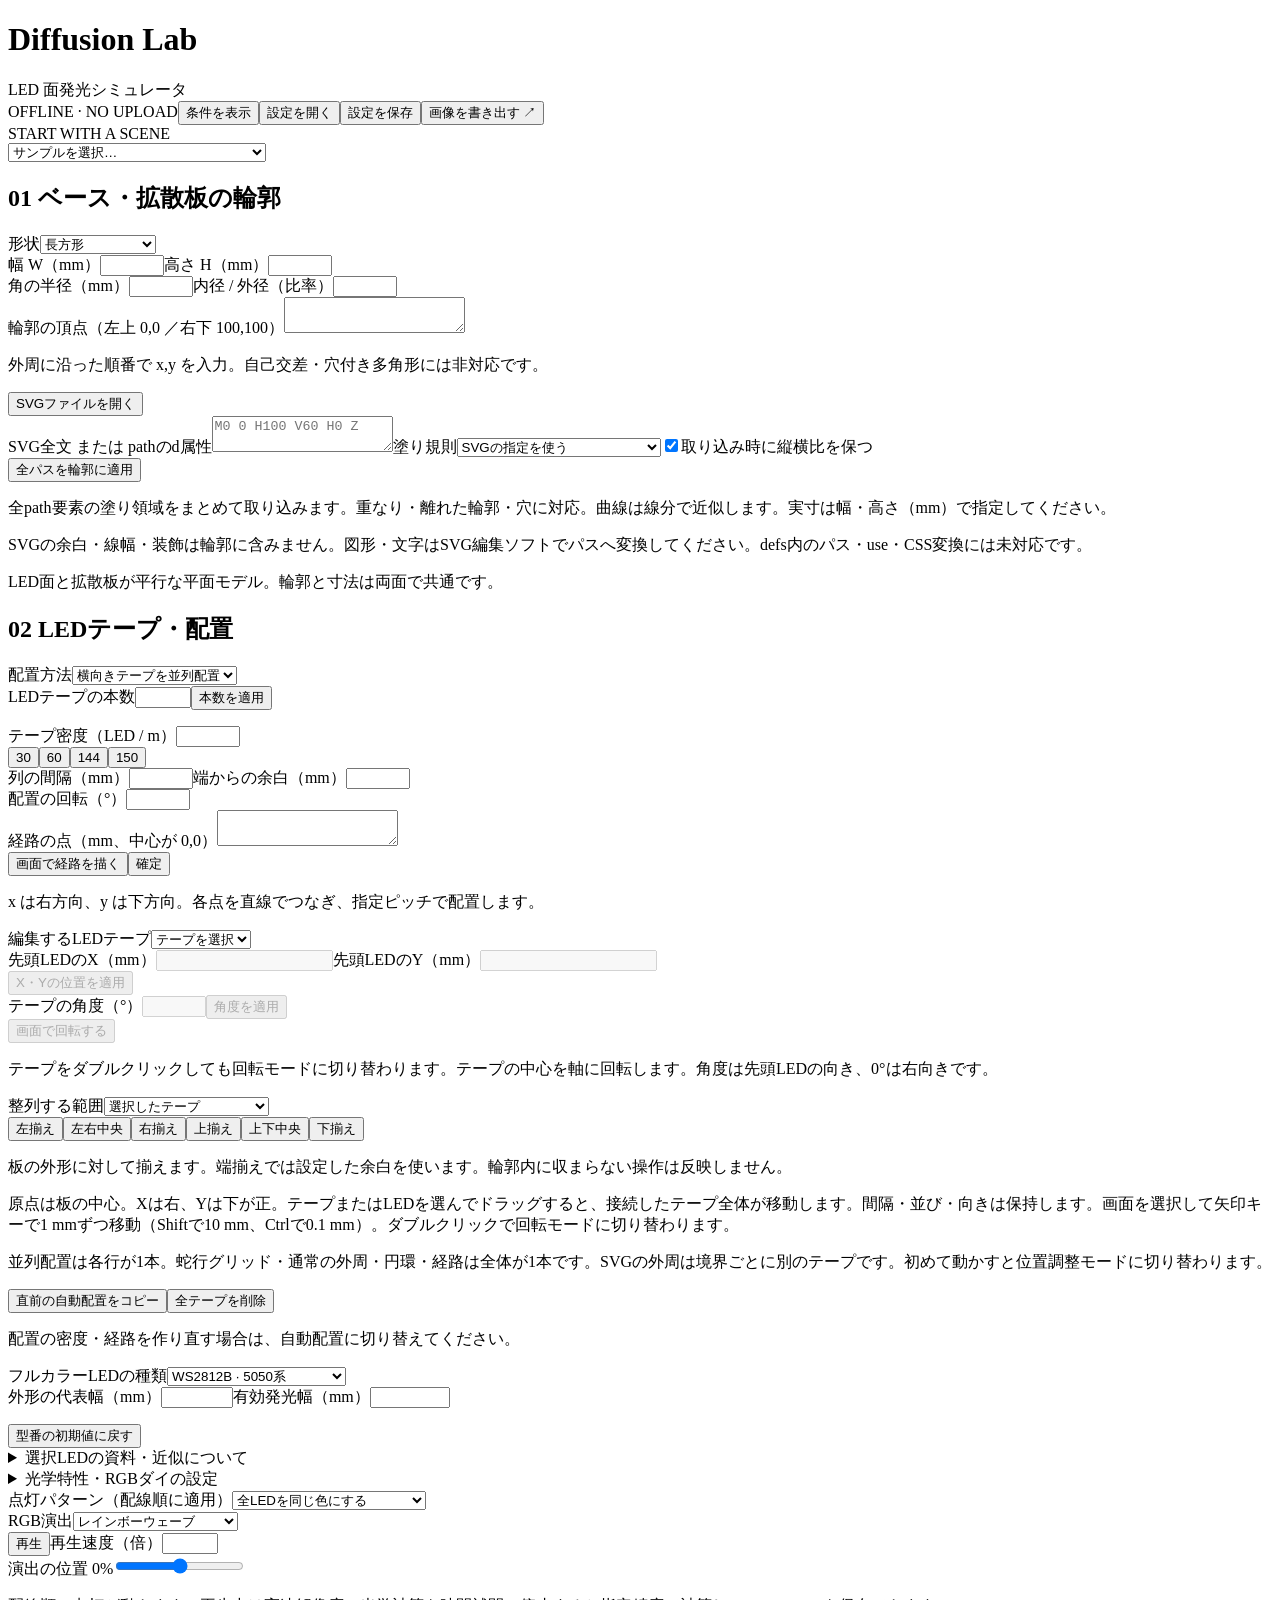
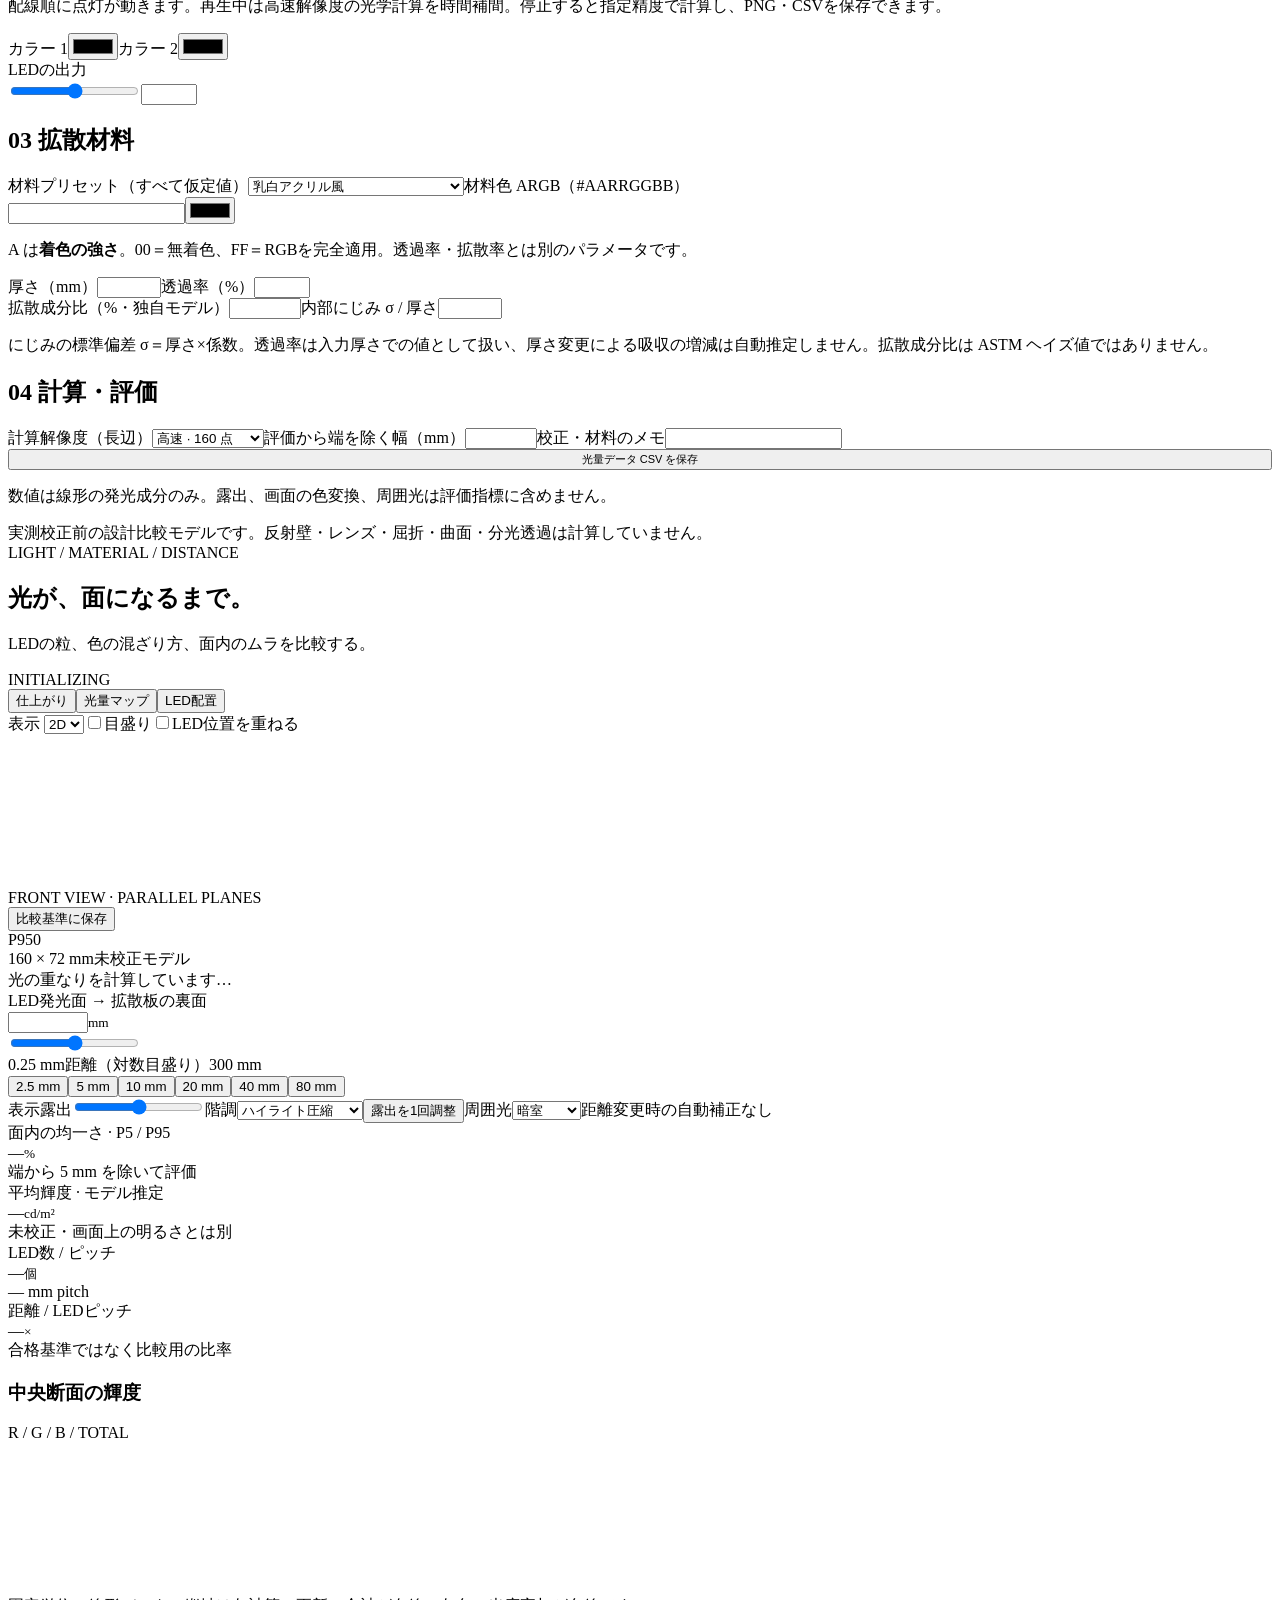
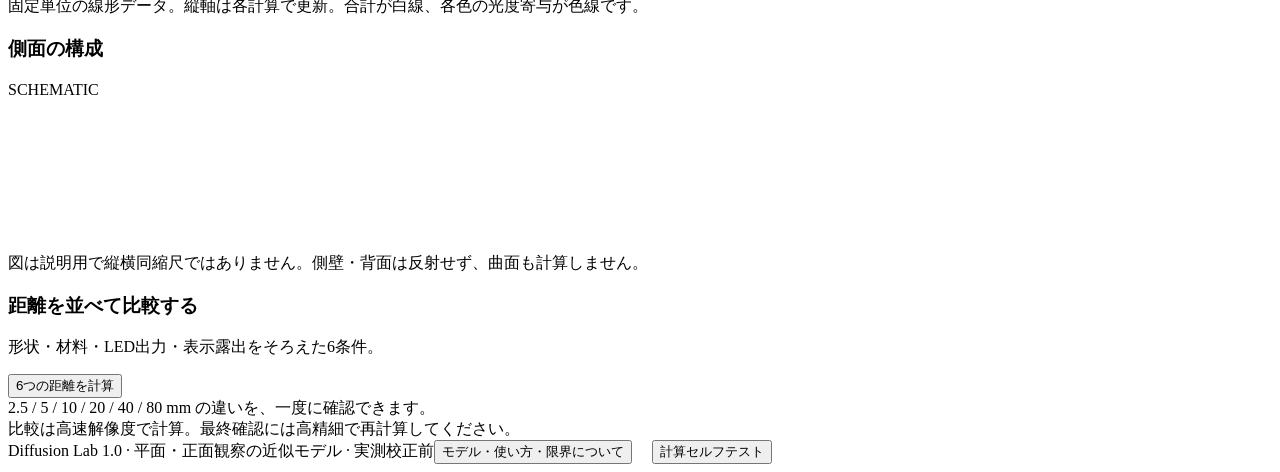
==== commit fa698427: "Add favicon and improve mounted LED tapes and layout controls" ====
--- a/src/index.template.html
+++ b/src/index.template.html
@@ -1,16 +1,16 @@
 <!doctype html>
-<html lang="ja"><head><meta charset="utf-8"><meta name="viewport" content="width=device-width,initial-scale=1"><meta name="description" content="LEDテープと拡散板の距離・形状・材質を比較する、オフライン対応の面発光シミュレータ。"><title>Diffusion Lab — LED面発光シミュレータ</title><style>/*__CSS__*/</style></head><body>
+<html lang="ja"><head><meta charset="utf-8"><meta name="viewport" content="width=device-width,initial-scale=1"><meta name="description" content="LEDテープと拡散板の距離・形状・材質を比較する、オフライン対応の面発光シミュレータ。"><title>Diffusion Lab — LED面発光シミュレータ</title><link rel="icon" type="image/svg+xml" sizes="any" href="data:image/svg+xml,%3Csvg%20xmlns%3D%22http%3A%2F%2Fwww.w3.org%2F2000%2Fsvg%22%20viewBox%3D%220%200%2042%2042%22%3E%3Cg%20transform%3D%22rotate%28-8%2021%2021%29%22%3E%3Crect%20x%3D%223.5%22%20y%3D%223.5%22%20width%3D%229%22%20height%3D%229%22%20rx%3D%223%22%20fill%3D%22%23a99aff%22%2F%3E%3Crect%20x%3D%2216.5%22%20y%3D%223.5%22%20width%3D%229%22%20height%3D%229%22%20rx%3D%223%22%20fill%3D%22%23a99aff%22%20opacity%3D%220.45%22%2F%3E%3Crect%20x%3D%2229.5%22%20y%3D%223.5%22%20width%3D%229%22%20height%3D%229%22%20rx%3D%223%22%20fill%3D%22%2369e1df%22%2F%3E%3Crect%20x%3D%223.5%22%20y%3D%2216.5%22%20width%3D%229%22%20height%3D%229%22%20rx%3D%223%22%20fill%3D%22%23a99aff%22%20opacity%3D%220.45%22%2F%3E%3Crect%20x%3D%2216.5%22%20y%3D%2216.5%22%20width%3D%229%22%20height%3D%229%22%20rx%3D%223%22%20fill%3D%22%23a99aff%22%2F%3E%3Crect%20x%3D%2229.5%22%20y%3D%2216.5%22%20width%3D%229%22%20height%3D%229%22%20rx%3D%223%22%20fill%3D%22%2369e1df%22%20opacity%3D%220.45%22%2F%3E%3Crect%20x%3D%223.5%22%20y%3D%2229.5%22%20width%3D%229%22%20height%3D%229%22%20rx%3D%223%22%20fill%3D%22%23a99aff%22%2F%3E%3Crect%20x%3D%2216.5%22%20y%3D%2229.5%22%20width%3D%229%22%20height%3D%229%22%20rx%3D%223%22%20fill%3D%22%23a99aff%22%20opacity%3D%220.45%22%2F%3E%3Crect%20x%3D%2229.5%22%20y%3D%2229.5%22%20width%3D%229%22%20height%3D%229%22%20rx%3D%223%22%20fill%3D%22%2369e1df%22%2F%3E%3C%2Fg%3E%3C%2Fsvg%3E"><style>/*__CSS__*/</style></head><body>
 <header class="header"><div class="brand"><div class="mark" aria-hidden="true"><span></span><span></span><span></span><span></span><span></span><span></span><span></span><span></span><span></span></div><div><h1>Diffusion Lab</h1><div class="subtitle">LED 面発光シミュレータ</div></div></div><div class="header-actions"><span class="badge">OFFLINE · NO UPLOAD</span><button id="mobileToggle" class="show-mobile">条件を表示</button><button id="loadBtn">設定を開く</button><button id="saveBtn">設定を保存</button><button id="pngBtn" class="primary">画像を書き出す ↗</button></div></header>
 <main class="layout">
 <aside class="sidebar" id="sidebar" aria-label="シミュレーション設定">
 <div class="eyebrow">START WITH A SCENE</div><select id="scenePreset" class="preset-top" aria-label="サンプルシーン"><option value="">サンプルを選択…</option><option value="color">混色を見る · 2色グラデーション</option><option value="strip">LEDの粒を見る · 細い直線</option><option value="panel">面の均一さを見る · 白色パネル</option><option value="ring">リング型 · WS2812C-2020 / 150 LED/m</option><option value="foam">3 mm 白色フォーム風</option><option value="rgb">近距離のRGB分離を見る</option><option value="reset">初期状態に戻す</option></select>
 <section class="section"><h2><span>01</span> ベース・拡散板の輪郭</h2><label class="field"><span>形状</span><select data-key="shape"><option value="rect">長方形</option><option value="rounded">角丸長方形</option><option value="ellipse">円・楕円</option><option value="ring">円環・楕円環</option><option value="polygon">自由な多角形</option><option value="svg">SVGパスの輪郭</option></select></label><div class="two"><label class="field"><span>幅 W（mm）</span><input data-key="width" type="number" min="10" max="2000" step="1"></label><label class="field"><span>高さ H（mm）</span><input data-key="height" type="number" min="10" max="2000" step="1"></label></div><label class="field" data-show="shape:rounded"><span>角の半径（mm）</span><input data-key="radius" type="number" min="0" max="1000" step="1"></label><label class="field" data-show="shape:ring"><span>内径 / 外径（比率）</span><input data-key="hole" type="number" min="0.05" max="0.95" step="0.01"></label><div data-show="shape:polygon"><label class="field"><span>輪郭の頂点（左上 0,0 ／右下 100,100）</span><textarea data-key="polygon" spellcheck="false"></textarea></label><p class="hint">外周に沿った順番で x,y を入力。自己交差・穴付き多角形には非対応です。</p></div><div id="svgEditor" data-show="shape:svg" class="svg-editor"><div class="manual-tools"><button id="svgFileBtn" class="small">SVGファイルを開く</button></div><input id="svgFileInput" type="file" accept=".svg,image/svg+xml" hidden><label class="field"><span>SVG全文 または pathのd属性</span><textarea id="svgSource" spellcheck="false" maxlength="2097152" placeholder="M0 0 H100 V60 H0 Z" aria-describedby="svgHint svgImportStatus"></textarea></label><label class="field"><span>塗り規則</span><select id="svgFillRule"><option value="auto">SVGの指定を使う</option><option value="nonzero">nonzero</option><option value="evenodd">evenodd（入れ子を穴にする）</option></select></label><label class="inline-check"><input id="svgKeepAspect" type="checkbox" checked>取り込み時に縦横比を保つ</label><div class="manual-tools"><button id="svgApplyBtn" class="small">全パスを輪郭に適用</button></div><p id="svgImportStatus" class="interaction-hint" role="status" aria-live="polite"></p><p id="svgShapeSummary" class="hint"></p><p id="svgHint" class="hint">全path要素の塗り領域をまとめて取り込みます。重なり・離れた輪郭・穴に対応。曲線は線分で近似します。実寸は幅・高さ（mm）で指定してください。</p><p class="hint">SVGの余白・線幅・装飾は輪郭に含みません。図形・文字はSVG編集ソフトでパスへ変換してください。defs内のパス・use・CSS変換には未対応です。</p></div><p class="hint">LED面と拡散板が平行な平面モデル。輪郭と寸法は両面で共通です。</p></section>
-<section class="section"><h2><span>02</span> LEDテープ・配置</h2><label class="field"><span>配置方法</span><select data-key="layout"><option value="rows">横向きテープを並列配置</option><option value="grid">正方格子のパネル</option><option value="perimeter">輪郭に沿って配置</option><option value="ring">円・楕円に沿って配置</option><option value="path">自由なテープ経路</option><option value="manual">テープ位置を個別に調整</option></select></label><div class="two"><label class="field"><span>LEDテープの本数</span><input id="tapeCount" type="number" min="1" max="100" step="1" aria-describedby="tapeCountStatus"></label><button id="applyTapeCount" class="small count-apply">本数を適用</button></div><p id="tapeCountStatus" class="interaction-hint" role="status" aria-live="polite"></p><div data-hide="layout:manual"><label class="field"><span>テープ密度（LED / m）</span><input data-key="density" type="number" min="1" max="1000" step="1"></label><div class="preset-inline"><button data-density="30">30</button><button data-density="60">60</button><button data-density="144">144</button><button data-density="150">150</button></div></div><div class="two"><label class="field" data-show="layout:rows"><span>列の間隔（mm）</span><input data-key="rowSpacing" type="number" min="1" max="1000" step="1"></label><label class="field" data-hide="layout:manual,path"><span>端からの余白（mm）</span><input data-key="inset" type="number" min="0" max="1000" step="1"></label></div><label class="field" data-show="layout:rows,grid"><span>配置の回転（°）</span><input data-key="rotation" type="number" min="-180" max="180" step="1"></label><div data-show="layout:path"><label class="field"><span>経路の点（mm、中心が 0,0）</span><textarea data-key="path" spellcheck="false"></textarea></label><div class="manual-tools"><button id="pathDrawBtn" class="small">画面で経路を描く</button><button id="pathFinishBtn" class="small">確定</button></div><p class="hint">x は右方向、y は下方向。各点を直線でつなぎ、指定ピッチで配置します。</p></div><div id="tapeEditor" data-show="view:layout" class="tape-editor"><label class="field"><span>編集するLEDテープ</span><select id="tapeSelect" aria-describedby="tapeHint"><option value="-1">テープを選択</option></select></label><div class="two"><label class="field"><span>先頭LEDのX（mm）</span><input id="tapeX" type="number" step="0.1" disabled aria-describedby="tapeHint tapePositionStatus"></label><label class="field"><span>先頭LEDのY（mm）</span><input id="tapeY" type="number" step="0.1" disabled aria-describedby="tapeHint tapePositionStatus"></label></div><button id="applyTapePosition" class="small" disabled>X・Yの位置を適用</button><div class="two"><label class="field"><span>テープの角度（°）</span><input id="tapeAngle" type="number" min="-180" max="180" step="1" disabled></label><button id="applyTapeAngle" class="small count-apply" disabled>角度を適用</button></div><p class="hint">テープの中心を軸に回転します。角度は先頭LEDの向き、0°は右向きです。</p><label class="field"><span>整列する範囲</span><select id="alignScope"><option value="selected">選択したテープ</option><option value="all">配置全体（間隔を保持）</option></select></label><div class="align-tools" aria-label="テープの整列"><button data-align="left">左揃え</button><button data-align="centerX">左右中央</button><button data-align="right">右揃え</button><button data-align="top">上揃え</button><button data-align="centerY">上下中央</button><button data-align="bottom">下揃え</button></div><p class="hint">板の外形に対して揃えます。端揃えでは設定した余白を使います。輪郭内に収まらない操作は反映しません。</p><p id="tapePositionStatus" class="interaction-hint" role="status" aria-live="polite"></p><p id="tapeHint" class="hint">原点は板の中心。Xは右、Yは下が正。テープまたはLEDを選んでドラッグすると、接続したテープ全体が移動します。間隔・並び・向きは保持します。</p><p class="hint">並列配置は各行が1本。蛇行グリッド・通常の外周・円環・経路は全体が1本です。SVGの外周は境界ごとに別のテープです。初めて動かすと位置調整モードに切り替わります。</p></div><div data-show="layout:manual"><div class="manual-tools"><button id="convertManual" class="small">直前の自動配置をコピー</button><button id="clearManual" class="small">全テープを削除</button></div><p class="hint">配置の密度・経路を作り直す場合は、自動配置に切り替えてください。</p></div><label class="field"><span>フルカラーLEDの種類</span><select data-key="ledModel"><option value="WS2812B">WS2812B</option><option value="WS2812B-MINI">WS2812B-MINI</option><option value="WS2812C-2020">WS2812C-2020</option><option value="SK6812">SK6812（RGB）</option><option value="SK6812-MINI">SK6812-MINI</option><option value="custom">カスタム・旧設定</option></select></label><div class="two"><label class="field"><span>外形の代表幅（mm）</span><input data-key="packageSize" type="number" min="0.5" max="20" step="0.01"></label><label class="field"><span>有効発光幅（mm）</span><input data-key="aperture" type="number" min="0.05" max="20" step="0.001" aria-describedby="ledValueSummary"></label></div><p class="hint led-value-summary" id="ledValueSummary" aria-live="polite"></p><button id="ledPresetBtn" class="small">型番の初期値に戻す</button><details class="helpdetails"><summary>選択LEDの資料・近似について</summary><div class="hint led-spec-details" id="ledSpecDetails"></div></details><details class="helpdetails"><summary>光学特性・RGBダイの設定</summary><label class="field"><span>配光の半値角・全幅（°）</span><input data-key="angle" type="number" min="10" max="175" step="1"></label><div class="three"><label class="field"><span>R 光度 mcd</span><input data-key="mcdR" type="number" min="0" max="200000" step="1"></label><label class="field"><span>G 光度 mcd</span><input data-key="mcdG" type="number" min="0" max="200000" step="1"></label><label class="field"><span>B 光度 mcd</span><input data-key="mcdB" type="number" min="0" max="200000" step="1"></label></div><label class="inline-check"><input data-key="splitRGB" type="checkbox">RGBダイを分離する（配置は仮定）</label><label class="field"><span>LED入力値の解釈</span><select data-key="pwmMode"><option value="raw">PWM値：0〜255に比例</option><option value="srgb">sRGBを線形化して入力</option></select></label><p class="hint">光度は各色フル点灯時の正面光度。初期値 213 / 715 / 72 mcd は製品仕様ではなく、比較用の基準光源です。型番を変えても光度は維持します。</p></details><label class="field"><span>点灯パターン（配線順に適用）</span><select data-key="pattern"><option value="solid">全LEDを同じ色にする</option><option value="gradient">2色グラデーション</option><option value="alternating">2色を交互に点灯</option><option value="rainbow">虹色グラデーション</option><option value="rgb">R → G → B を繰り返す</option><option value="gaming">ゲーミング（動くRGB演出）</option></select></label><div id="gamingControls" data-show="pattern:gaming" class="gaming-controls"><label class="field"><span>RGB演出</span><select data-key="gamingScene"><option value="rainbowWave">レインボーウェーブ</option><option value="chase">RGBチェイス</option><option value="breathe">虹色ブリージング</option><option value="cyberPulse">シアン・マゼンタパルス</option></select></label><div class="two"><button id="gamingPlayBtn" class="small">再生</button><label class="field"><span>再生速度（倍）</span><input data-key="gamingSpeed" type="number" min="0.1" max="3" step="0.1"></label></div><label class="field"><span>演出の位置 <output id="gamingPhaseLabel">0%</output></span><input id="gamingPhase" type="range" min="0" max="100" step="0.1"></label><p id="gamingStatus" class="interaction-hint" role="status" aria-live="polite"></p><p class="hint">配線順に点灯が動きます。再生中は高速解像度の光学計算を時間補間。停止すると指定精度で計算し、PNG・CSVを保存できます。</p></div><div class="two"><label class="field"><span>カラー 1</span><input data-key="color1" type="color"></label><label class="field" data-show="pattern:gradient,alternating"><span>カラー 2</span><input data-key="color2" type="color"></label></div><div class="range-head"><span>LEDの出力</span><output data-out="brightness" data-suffix=" %"></output></div><div class="control-line"><input data-key="brightness" type="range" min="0" max="100" step="1" aria-label="LEDの出力"><input data-key="brightness" type="number" min="0" max="100" step="1" aria-label="LEDの出力 数値"></div></section>
+<section class="section"><h2><span>02</span> LEDテープ・配置</h2><label class="field"><span>配置方法</span><select data-key="layout"><option value="rows">横向きテープを並列配置</option><option value="grid">正方格子のパネル</option><option value="perimeter">輪郭に沿って配置</option><option value="ring">円・楕円に沿って配置</option><option value="path">自由なテープ経路</option><option value="manual">テープ位置を個別に調整</option></select></label><div class="two"><label class="field"><span>LEDテープの本数</span><input id="tapeCount" type="number" min="1" max="100" step="1" aria-describedby="tapeCountStatus"></label><button id="applyTapeCount" class="small count-apply">本数を適用</button></div><p id="tapeCountStatus" class="interaction-hint" role="status" aria-live="polite"></p><div data-hide="layout:manual"><label class="field"><span>テープ密度（LED / m）</span><input data-key="density" type="number" min="1" max="1000" step="1"></label><div class="preset-inline"><button data-density="30">30</button><button data-density="60">60</button><button data-density="144">144</button><button data-density="150">150</button></div></div><div class="two"><label class="field" data-show="layout:rows"><span>列の間隔（mm）</span><input data-key="rowSpacing" type="number" min="1" max="1000" step="1"></label><label class="field" data-hide="layout:manual,path"><span>端からの余白（mm）</span><input data-key="inset" type="number" min="0" max="1000" step="1"></label></div><label class="field" data-show="layout:rows,grid"><span>配置の回転（°）</span><input data-key="rotation" type="number" min="-180" max="180" step="1"></label><div data-show="layout:path"><label class="field"><span>経路の点（mm、中心が 0,0）</span><textarea data-key="path" spellcheck="false"></textarea></label><div class="manual-tools"><button id="pathDrawBtn" class="small">画面で経路を描く</button><button id="pathFinishBtn" class="small">確定</button></div><p class="hint">x は右方向、y は下方向。各点を直線でつなぎ、指定ピッチで配置します。</p></div><div id="tapeEditor" data-show="view:layout" class="tape-editor"><label class="field"><span>編集するLEDテープ</span><select id="tapeSelect" aria-describedby="tapeHint"><option value="-1">テープを選択</option></select></label><div class="two"><label class="field"><span>先頭LEDのX（mm）</span><input id="tapeX" type="number" step="0.1" disabled aria-describedby="tapeHint tapePositionStatus"></label><label class="field"><span>先頭LEDのY（mm）</span><input id="tapeY" type="number" step="0.1" disabled aria-describedby="tapeHint tapePositionStatus"></label></div><button id="applyTapePosition" class="small" disabled>X・Yの位置を適用</button><div class="two"><label class="field"><span>テープの角度（°）</span><input id="tapeAngle" type="number" min="-180" max="180" step="1" disabled></label><button id="applyTapeAngle" class="small count-apply" disabled>角度を適用</button></div><button id="tapeRotateModeBtn" class="small" disabled aria-pressed="false">画面で回転する</button><p class="hint">テープをダブルクリックしても回転モードに切り替わります。テープの中心を軸に回転します。角度は先頭LEDの向き、0°は右向きです。</p><label class="field"><span>整列する範囲</span><select id="alignScope"><option value="selected">選択したテープ</option><option value="all">配置全体（間隔を保持）</option></select></label><div class="align-tools" aria-label="テープの整列"><button data-align="left">左揃え</button><button data-align="centerX">左右中央</button><button data-align="right">右揃え</button><button data-align="top">上揃え</button><button data-align="centerY">上下中央</button><button data-align="bottom">下揃え</button></div><p class="hint">板の外形に対して揃えます。端揃えでは設定した余白を使います。輪郭内に収まらない操作は反映しません。</p><p id="tapePositionStatus" class="interaction-hint" role="status" aria-live="polite"></p><p id="tapeHint" class="hint">原点は板の中心。Xは右、Yは下が正。テープまたはLEDを選んでドラッグすると、接続したテープ全体が移動します。間隔・並び・向きは保持します。画面を選択して矢印キーで1 mmずつ移動（Shiftで10 mm、Ctrlで0.1 mm）。ダブルクリックで回転モードに切り替わります。</p><p class="hint">並列配置は各行が1本。蛇行グリッド・通常の外周・円環・経路は全体が1本です。SVGの外周は境界ごとに別のテープです。初めて動かすと位置調整モードに切り替わります。</p></div><div data-show="layout:manual"><div class="manual-tools"><button id="convertManual" class="small">直前の自動配置をコピー</button><button id="clearManual" class="small">全テープを削除</button></div><p class="hint">配置の密度・経路を作り直す場合は、自動配置に切り替えてください。</p></div><label class="field"><span>フルカラーLEDの種類</span><select data-key="ledModel"><option value="WS2812B">WS2812B · 5050系</option><option value="WS2812B-MINI">WS2812B-MINI · 3535系</option><option value="WS2812C-2020">WS2812C-2020 · 2020系</option><option value="SK6812">SK6812（RGB） · 5050系</option><option value="SK6812-MINI">SK6812-MINI · 3535系</option><option value="custom">カスタム・旧設定</option></select></label><div class="two"><label class="field"><span>外形の代表幅（mm）</span><input data-key="packageSize" type="number" min="0.5" max="20" step="0.01"></label><label class="field"><span>有効発光幅（mm）</span><input data-key="aperture" type="number" min="0.05" max="20" step="0.001" aria-describedby="ledValueSummary"></label></div><p class="hint led-value-summary" id="ledValueSummary" aria-live="polite"></p><button id="ledPresetBtn" class="small">型番の初期値に戻す</button><details class="helpdetails"><summary>選択LEDの資料・近似について</summary><div class="hint led-spec-details" id="ledSpecDetails"></div></details><details class="helpdetails"><summary>光学特性・RGBダイの設定</summary><label class="field"><span>配光の半値角・全幅（°）</span><input data-key="angle" type="number" min="10" max="175" step="1"></label><div class="three"><label class="field"><span>R 光度 mcd</span><input data-key="mcdR" type="number" min="0" max="200000" step="1"></label><label class="field"><span>G 光度 mcd</span><input data-key="mcdG" type="number" min="0" max="200000" step="1"></label><label class="field"><span>B 光度 mcd</span><input data-key="mcdB" type="number" min="0" max="200000" step="1"></label></div><label class="inline-check"><input data-key="splitRGB" type="checkbox">RGBダイを分離する（配置は仮定）</label><label class="field"><span>LED入力値の解釈</span><select data-key="pwmMode"><option value="raw">PWM値：0〜255に比例</option><option value="srgb">sRGBを線形化して入力</option></select></label><p class="hint">光度は各色フル点灯時の正面光度。初期値 213 / 715 / 72 mcd は製品仕様ではなく、比較用の基準光源です。型番を変えても光度は維持します。</p></details><label class="field"><span>点灯パターン（配線順に適用）</span><select data-key="pattern"><option value="solid">全LEDを同じ色にする</option><option value="gradient">2色グラデーション</option><option value="alternating">2色を交互に点灯</option><option value="rainbow">虹色グラデーション</option><option value="rgb">R → G → B を繰り返す</option><option value="gaming">ゲーミング（動くRGB演出）</option></select></label><div id="gamingControls" data-show="pattern:gaming" class="gaming-controls"><label class="field"><span>RGB演出</span><select data-key="gamingScene"><option value="rainbowWave">レインボーウェーブ</option><option value="chase">RGBチェイス</option><option value="breathe">虹色ブリージング</option><option value="cyberPulse">シアン・マゼンタパルス</option></select></label><div class="two"><button id="gamingPlayBtn" class="small">再生</button><label class="field"><span>再生速度（倍）</span><input data-key="gamingSpeed" type="number" min="0.1" max="3" step="0.1"></label></div><label class="field"><span>演出の位置 <output id="gamingPhaseLabel">0%</output></span><input id="gamingPhase" type="range" min="0" max="100" step="0.1"></label><p id="gamingStatus" class="interaction-hint" role="status" aria-live="polite"></p><p class="hint">配線順に点灯が動きます。再生中は高速解像度の光学計算を時間補間。停止すると指定精度で計算し、PNG・CSVを保存できます。</p></div><div class="two"><label class="field"><span>カラー 1</span><input data-key="color1" type="color"></label><label class="field" data-show="pattern:gradient,alternating"><span>カラー 2</span><input data-key="color2" type="color"></label></div><div class="range-head"><span>LEDの出力</span><output data-out="brightness" data-suffix=" %"></output></div><div class="control-line"><input data-key="brightness" type="range" min="0" max="100" step="1" aria-label="LEDの出力"><input data-key="brightness" type="number" min="0" max="100" step="1" aria-label="LEDの出力 数値"></div></section>
 <section class="section"><h2><span>03</span> 拡散材料</h2><label class="field"><span>材料プリセット（すべて仮定値）</span><select data-key="material"><option value="opal">乳白アクリル風</option><option value="strong">強拡散の白色板風</option><option value="frost">すりガラス風・弱拡散</option><option value="clear">透明板風</option><option value="foam">白色フォーム / コスプレボード風</option><option value="custom">カスタム・実測値入力</option></select></label><label class="field"><span>材料色 ARGB（#AARRGGBB）</span><div class="material-color-row"><input data-key="argb" type="text" maxlength="9" pattern="#[0-9A-Fa-f]{8}" spellcheck="false" aria-label="材料色 ARGB"><input id="materialPicker" type="color" aria-label="材料のRGB色"></div></label><p class="hint">A は<strong>着色の強さ</strong>。00＝無着色、FF＝RGBを完全適用。透過率・拡散率とは別のパラメータです。</p><div class="two"><label class="field"><span>厚さ（mm）</span><input data-key="thickness" type="number" min="0.1" max="30" step="0.1"></label><label class="field"><span>透過率（%）</span><input data-key="transmission" type="number" min="0" max="100" step="1"></label></div><label class="field"><span>拡散成分比（%・独自モデル）</span><input data-key="diffuse" type="number" min="0" max="100" step="0.1"></label><label class="field"><span>内部にじみ σ / 厚さ</span><input data-key="spread" type="number" min="0" max="5" step="0.05"></label><p class="hint">にじみの標準偏差 σ＝厚さ×係数。透過率は入力厚さでの値として扱い、厚さ変更による吸収の増減は自動推定しません。拡散成分比は ASTM ヘイズ値ではありません。</p></section>
 <section class="section"><h2><span>04</span> 計算・評価</h2><label class="field"><span>計算解像度（長辺）</span><select data-key="quality"><option value="160">高速 · 160 点</option><option value="288">標準 · 288 点</option><option value="448">高精細 · 448 点</option></select></label><label class="field"><span>評価から端を除く幅（mm）</span><input data-key="roi" type="number" min="0" max="500" step="0.5"></label><label class="field"><span>校正・材料のメモ</span><input data-key="customLabel" type="text" maxlength="200"></label><button id="csvBtn" style="width:100%;font-size:11px">光量データ CSV を保存</button><p class="hint">数値は線形の発光成分のみ。露出、画面の色変換、周囲光は評価指標に含めません。</p><div class="info-box">実測校正前の設計比較モデルです。反射壁・レンズ・屈折・曲面・分光透過は計算していません。</div></section>
 </aside>
 <div class="workspace"><div class="title-row"><div><div class="eyebrow" style="margin-bottom:6px">LIGHT / MATERIAL / DISTANCE</div><h2>光が、面になるまで。</h2><p>LEDの粒、色の混ざり方、面内のムラを比較する。</p></div><div class="status busy" id="status" role="status" aria-live="polite"><span class="dot"></span><span id="statusText">INITIALIZING</span></div></div><div id="errorBanner" class="error-banner" hidden></div>
-<section class="view-card" aria-label="シミュレーション結果"><div class="view-toolbar"><div class="tabs" role="tablist" aria-label="表示方法"><button role="tab" data-view="appearance" class="active">仕上がり</button><button role="tab" data-view="heat">光量マップ</button><button role="tab" data-view="layout">LED配置</button></div><div class="view-options"><label class="inline-check" data-show="view:appearance">表示 <select data-key="renderMode" aria-label="仕上がりの2D・3D表示"><option value="2d">2D</option><option value="3d">3D</option></select></label><label class="inline-check"><input data-key="showGrid" type="checkbox">目盛り</label><label class="inline-check"><input data-key="showLED" type="checkbox">LED位置を重ねる</label></div></div><div id="cameraControls" class="camera-controls" hidden><label>向き <input data-key="cameraYaw" type="range" min="-180" max="180" step="1" aria-label="3Dの向き"></label><label>傾き <input data-key="cameraPitch" type="range" min="8" max="82" step="1" aria-label="3Dの傾き"></label><label>倍率 <input data-key="cameraZoom" type="range" min="0.5" max="2.5" step="0.05" aria-label="3Dの倍率"></label><button id="resetCamera" class="small">視点をリセット</button><p>ドラッグで視点回転・ホイールで拡大。正面の計算結果を立体に貼り付けた表示です。</p></div><div class="progress-line"><i id="progress"></i></div><div class="canvas-wrap" id="canvasWrap"><canvas id="mainCanvas" aria-label="拡散板の正面シミュレーション"></canvas><div class="canvas-label" id="canvasLabel">FRONT VIEW · PARALLEL PLANES</div><div class="canvas-corner"><button id="pinBtn">比較基準に保存</button></div><div class="heat-key" id="heatKey"><span id="heatUpper">P95</span><span>0</span></div><div class="canvas-foot"><span id="dimensionLabel">160 × 72 mm</span><span id="gridLabel">未校正モデル</span></div><div class="loading-overlay" id="initialLoading">光の重なりを計算しています…</div></div><div class="distance-panel"><div><div class="distance-label">LED発光面 → 拡散板の裏面</div><div class="distance-value"><input id="gapNumber" data-key="gap" type="number" min="0.25" max="300" step="0.25" aria-label="LEDから拡散板までの距離"><small>mm</small></div></div><div class="distance-controls"><input id="gapSlider" type="range" min="0" max="1000" step="1" aria-label="拡散板までの距離 対数スライダー"><div class="distance-ticks"><span>0.25 mm</span><span>距離（対数目盛り）</span><span>300 mm</span></div><div class="distance-presets"><button data-gap="2.5">2.5 mm</button><button data-gap="5">5 mm</button><button data-gap="10">10 mm</button><button data-gap="20">20 mm</button><button data-gap="40">40 mm</button><button data-gap="80">80 mm</button></div></div></div></section>
+<section class="view-card" aria-label="シミュレーション結果"><div class="view-toolbar"><div class="tabs" role="tablist" aria-label="表示方法"><button role="tab" data-view="appearance" class="active">仕上がり</button><button role="tab" data-view="heat">光量マップ</button><button role="tab" data-view="layout">LED配置</button></div><div class="view-options"><label class="inline-check" data-show="view:appearance">表示 <select data-key="renderMode" aria-label="仕上がりの2D・3D表示"><option value="2d">2D</option><option value="3d">3D</option></select></label><label class="inline-check"><input data-key="showGrid" type="checkbox">目盛り</label><label class="inline-check"><input data-key="showLED" type="checkbox">LED位置を重ねる</label></div></div><div id="cameraControls" class="camera-controls" hidden><label>向き <input data-key="cameraYaw" type="range" min="-180" max="180" step="1" aria-label="3Dの向き"></label><label>傾き <input data-key="cameraPitch" type="range" min="8" max="82" step="1" aria-label="3Dの傾き"></label><label>倍率 <input data-key="cameraZoom" type="range" min="0.5" max="2.5" step="0.05" aria-label="3Dの倍率"></label><button id="resetCamera" class="small">視点をリセット</button><p>ドラッグで視点回転・ホイールで拡大。正面の計算結果を立体に貼り付けた表示です。</p></div><div class="progress-line"><i id="progress"></i></div><div class="canvas-wrap" id="canvasWrap"><canvas id="mainCanvas" tabindex="0" aria-describedby="tapeHint" data-tape-mode="move" aria-label="拡散板の正面シミュレーション"></canvas><div class="canvas-label" id="canvasLabel">FRONT VIEW · PARALLEL PLANES</div><div class="canvas-corner"><button id="pinBtn">比較基準に保存</button></div><div id="tapeRotationMode" class="tape-rotation-mode" hidden><strong>テープを回転 <output id="tapeRotationAngle"></output></strong><span>ドラッグで回転 · Shiftで15°刻み</span><button id="tapeMoveModeBtn" class="small">移動モードに戻る</button></div><div class="heat-key" id="heatKey"><span id="heatUpper">P95</span><span>0</span></div><div class="canvas-foot"><span id="dimensionLabel">160 × 72 mm</span><span id="gridLabel">未校正モデル</span></div><div class="loading-overlay" id="initialLoading">光の重なりを計算しています…</div></div><div class="distance-panel"><div><div class="distance-label">LED発光面 → 拡散板の裏面</div><div class="distance-value"><input id="gapNumber" data-key="gap" type="number" min="0.25" max="300" step="0.25" aria-label="LEDから拡散板までの距離"><small>mm</small></div></div><div class="distance-controls"><input id="gapSlider" type="range" min="0" max="1000" step="1" aria-label="拡散板までの距離 対数スライダー"><div class="distance-ticks"><span>0.25 mm</span><span>距離（対数目盛り）</span><span>300 mm</span></div><div class="distance-presets"><button data-gap="2.5">2.5 mm</button><button data-gap="5">5 mm</button><button data-gap="10">10 mm</button><button data-gap="20">20 mm</button><button data-gap="40">40 mm</button><button data-gap="80">80 mm</button></div></div></div></section>
 <div class="display-controls"><label>表示露出<input data-key="exposure" type="range" min="-6" max="6" step="0.1"><output data-out="exposure" data-suffix=" EV"></output></label><label>階調<select data-key="tone"><option value="compress">ハイライト圧縮</option><option value="linear">線形・白飛びあり</option></select></label><button id="autoExposure" class="small">露出を1回調整</button><label>周囲光<select data-key="ambient"><option value="0">暗室</option><option value="50">50 lx</option><option value="300">300 lx</option><option value="1000">1,000 lx</option></select></label><span class="auto" style="color:var(--dim)">距離変更時の自動補正なし</span></div>
 <div class="metric-grid"><div class="metric"><div class="name">面内の均一さ · P5 / P95</div><div class="value" id="metricUniform">—<small>%</small></div><div class="desc" id="roiLabel">端から 5 mm を除いて評価</div></div><div class="metric"><div class="name">平均輝度 · モデル推定</div><div class="value" id="metricMean">—<small>cd/m²</small></div><div class="desc">未校正・画面上の明るさとは別</div></div><div class="metric"><div class="name">LED数 / ピッチ</div><div class="value" id="metricLED">—<small>個</small></div><div class="desc" id="pitchLabel">— mm pitch</div></div><div class="metric"><div class="name">距離 / LEDピッチ</div><div class="value" id="metricRatio">—<small>×</small></div><div class="desc">合格基準ではなく比較用の比率</div></div></div>
 <div id="warnings" class="warning-list"></div>
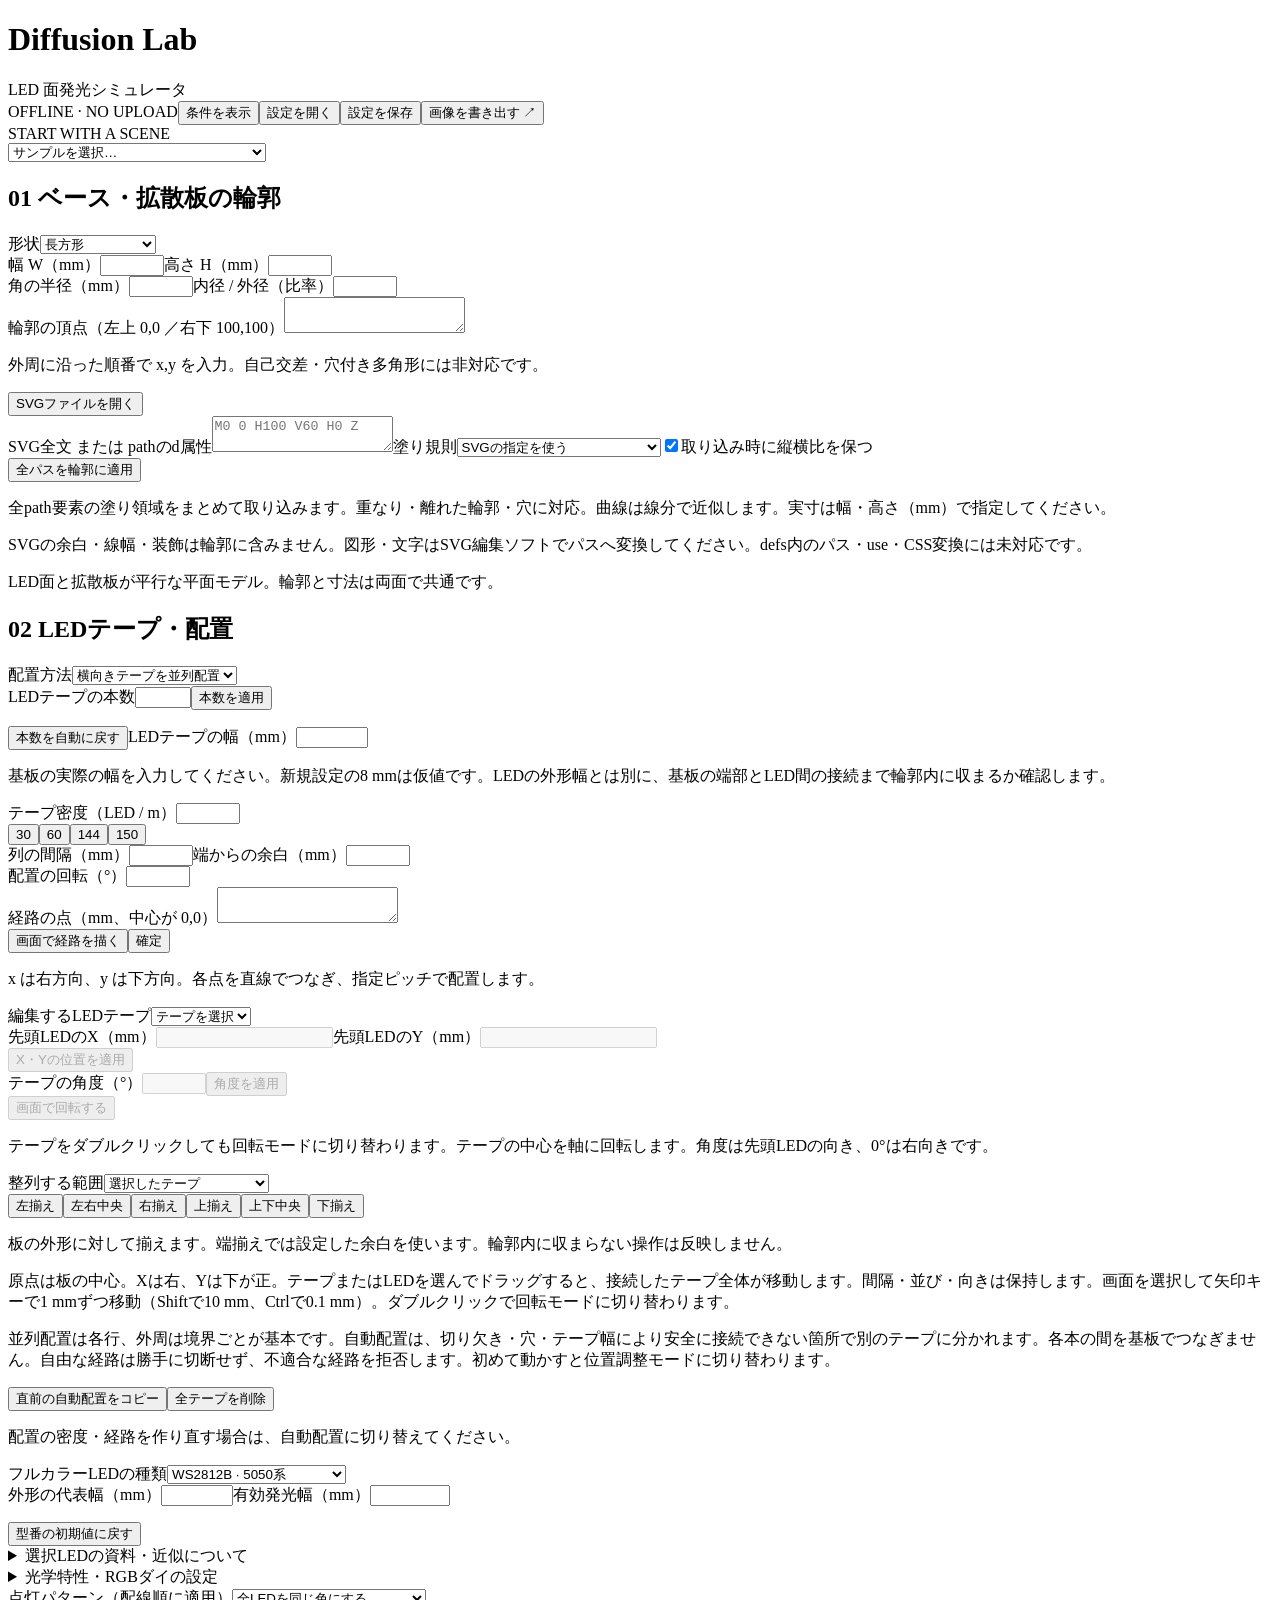
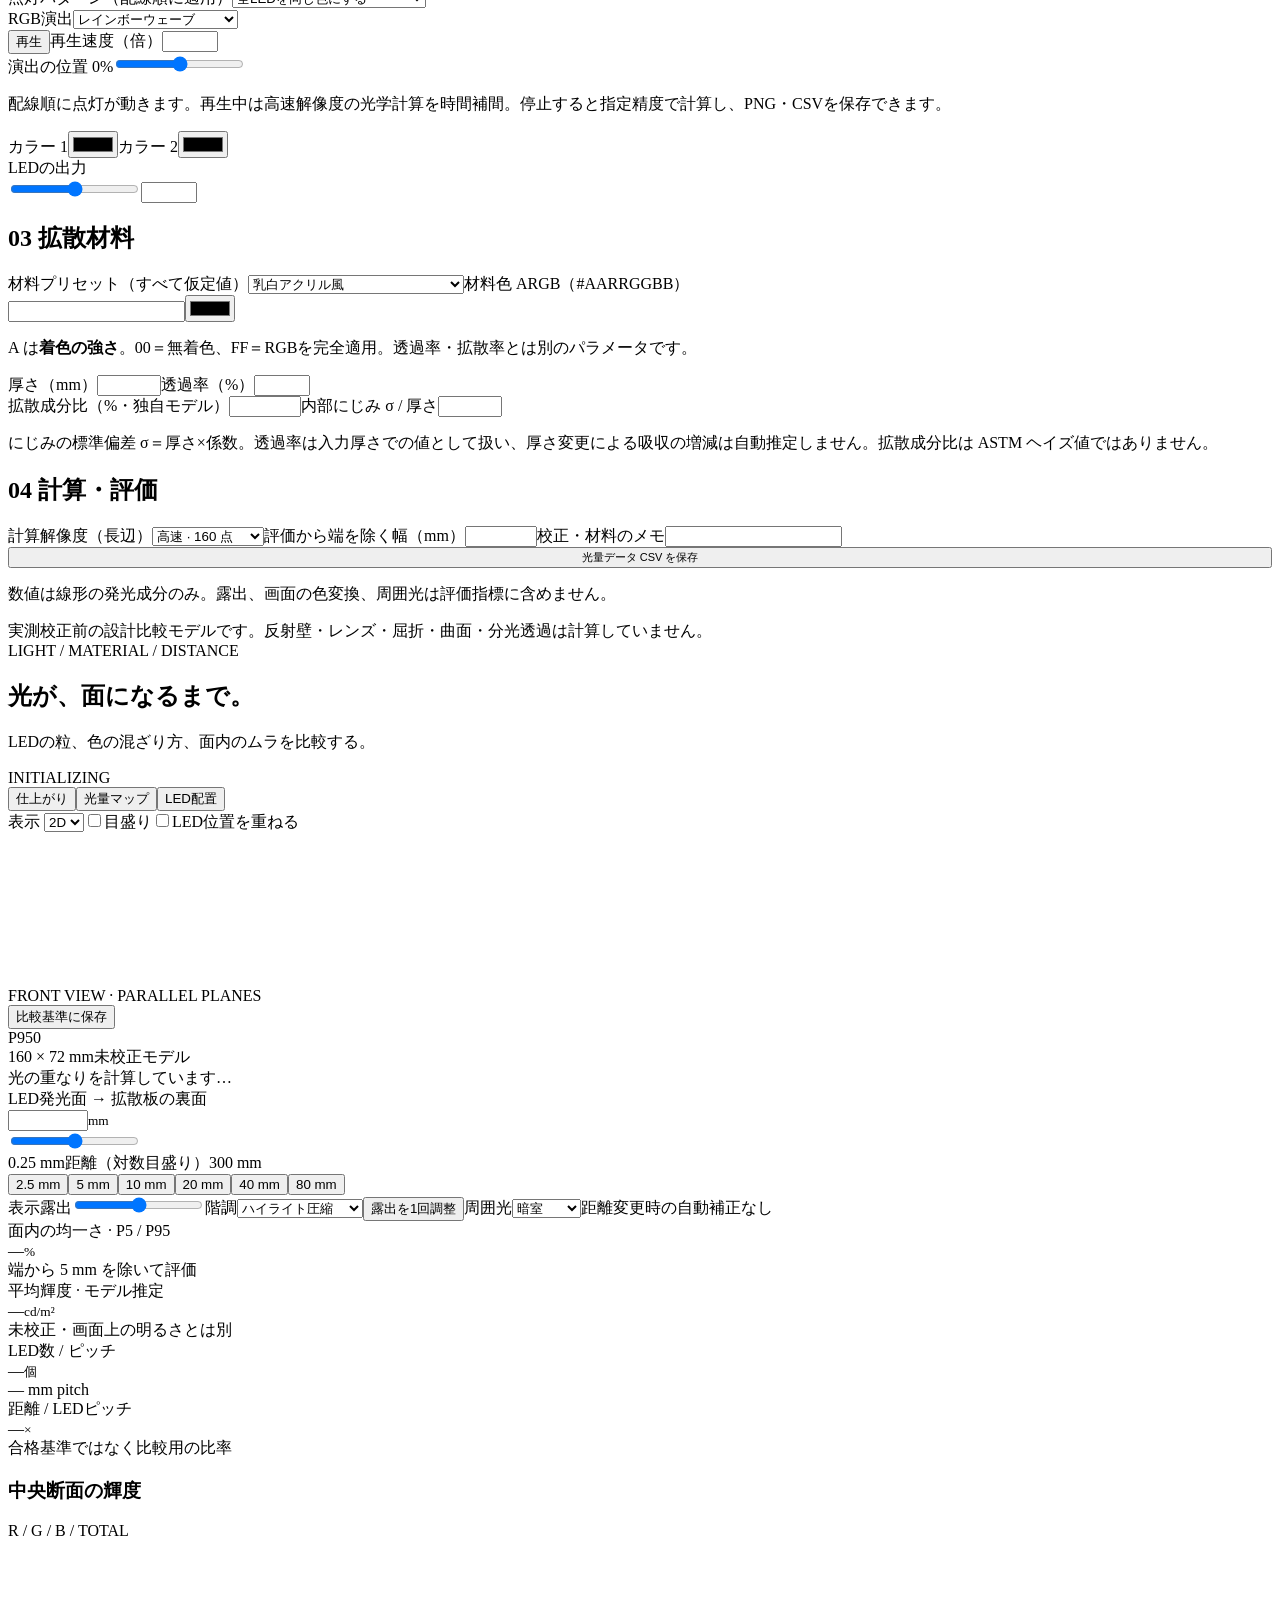
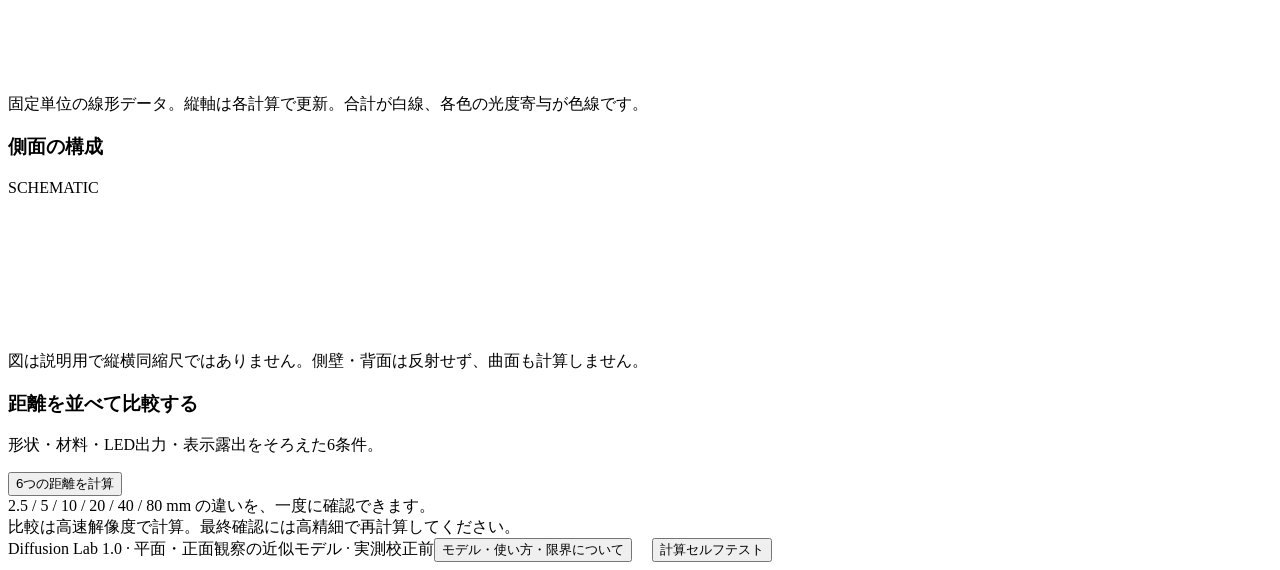
==== commit 9d175cde: "テープ幅を含む輪郭判定と切り欠きを避ける配置を追加" ====
--- a/src/index.template.html
+++ b/src/index.template.html
@@ -5,7 +5,7 @@
 <aside class="sidebar" id="sidebar" aria-label="シミュレーション設定">
 <div class="eyebrow">START WITH A SCENE</div><select id="scenePreset" class="preset-top" aria-label="サンプルシーン"><option value="">サンプルを選択…</option><option value="color">混色を見る · 2色グラデーション</option><option value="strip">LEDの粒を見る · 細い直線</option><option value="panel">面の均一さを見る · 白色パネル</option><option value="ring">リング型 · WS2812C-2020 / 150 LED/m</option><option value="foam">3 mm 白色フォーム風</option><option value="rgb">近距離のRGB分離を見る</option><option value="reset">初期状態に戻す</option></select>
 <section class="section"><h2><span>01</span> ベース・拡散板の輪郭</h2><label class="field"><span>形状</span><select data-key="shape"><option value="rect">長方形</option><option value="rounded">角丸長方形</option><option value="ellipse">円・楕円</option><option value="ring">円環・楕円環</option><option value="polygon">自由な多角形</option><option value="svg">SVGパスの輪郭</option></select></label><div class="two"><label class="field"><span>幅 W（mm）</span><input data-key="width" type="number" min="10" max="2000" step="1"></label><label class="field"><span>高さ H（mm）</span><input data-key="height" type="number" min="10" max="2000" step="1"></label></div><label class="field" data-show="shape:rounded"><span>角の半径（mm）</span><input data-key="radius" type="number" min="0" max="1000" step="1"></label><label class="field" data-show="shape:ring"><span>内径 / 外径（比率）</span><input data-key="hole" type="number" min="0.05" max="0.95" step="0.01"></label><div data-show="shape:polygon"><label class="field"><span>輪郭の頂点（左上 0,0 ／右下 100,100）</span><textarea data-key="polygon" spellcheck="false"></textarea></label><p class="hint">外周に沿った順番で x,y を入力。自己交差・穴付き多角形には非対応です。</p></div><div id="svgEditor" data-show="shape:svg" class="svg-editor"><div class="manual-tools"><button id="svgFileBtn" class="small">SVGファイルを開く</button></div><input id="svgFileInput" type="file" accept=".svg,image/svg+xml" hidden><label class="field"><span>SVG全文 または pathのd属性</span><textarea id="svgSource" spellcheck="false" maxlength="2097152" placeholder="M0 0 H100 V60 H0 Z" aria-describedby="svgHint svgImportStatus"></textarea></label><label class="field"><span>塗り規則</span><select id="svgFillRule"><option value="auto">SVGの指定を使う</option><option value="nonzero">nonzero</option><option value="evenodd">evenodd（入れ子を穴にする）</option></select></label><label class="inline-check"><input id="svgKeepAspect" type="checkbox" checked>取り込み時に縦横比を保つ</label><div class="manual-tools"><button id="svgApplyBtn" class="small">全パスを輪郭に適用</button></div><p id="svgImportStatus" class="interaction-hint" role="status" aria-live="polite"></p><p id="svgShapeSummary" class="hint"></p><p id="svgHint" class="hint">全path要素の塗り領域をまとめて取り込みます。重なり・離れた輪郭・穴に対応。曲線は線分で近似します。実寸は幅・高さ（mm）で指定してください。</p><p class="hint">SVGの余白・線幅・装飾は輪郭に含みません。図形・文字はSVG編集ソフトでパスへ変換してください。defs内のパス・use・CSS変換には未対応です。</p></div><p class="hint">LED面と拡散板が平行な平面モデル。輪郭と寸法は両面で共通です。</p></section>
-<section class="section"><h2><span>02</span> LEDテープ・配置</h2><label class="field"><span>配置方法</span><select data-key="layout"><option value="rows">横向きテープを並列配置</option><option value="grid">正方格子のパネル</option><option value="perimeter">輪郭に沿って配置</option><option value="ring">円・楕円に沿って配置</option><option value="path">自由なテープ経路</option><option value="manual">テープ位置を個別に調整</option></select></label><div class="two"><label class="field"><span>LEDテープの本数</span><input id="tapeCount" type="number" min="1" max="100" step="1" aria-describedby="tapeCountStatus"></label><button id="applyTapeCount" class="small count-apply">本数を適用</button></div><p id="tapeCountStatus" class="interaction-hint" role="status" aria-live="polite"></p><div data-hide="layout:manual"><label class="field"><span>テープ密度（LED / m）</span><input data-key="density" type="number" min="1" max="1000" step="1"></label><div class="preset-inline"><button data-density="30">30</button><button data-density="60">60</button><button data-density="144">144</button><button data-density="150">150</button></div></div><div class="two"><label class="field" data-show="layout:rows"><span>列の間隔（mm）</span><input data-key="rowSpacing" type="number" min="1" max="1000" step="1"></label><label class="field" data-hide="layout:manual,path"><span>端からの余白（mm）</span><input data-key="inset" type="number" min="0" max="1000" step="1"></label></div><label class="field" data-show="layout:rows,grid"><span>配置の回転（°）</span><input data-key="rotation" type="number" min="-180" max="180" step="1"></label><div data-show="layout:path"><label class="field"><span>経路の点（mm、中心が 0,0）</span><textarea data-key="path" spellcheck="false"></textarea></label><div class="manual-tools"><button id="pathDrawBtn" class="small">画面で経路を描く</button><button id="pathFinishBtn" class="small">確定</button></div><p class="hint">x は右方向、y は下方向。各点を直線でつなぎ、指定ピッチで配置します。</p></div><div id="tapeEditor" data-show="view:layout" class="tape-editor"><label class="field"><span>編集するLEDテープ</span><select id="tapeSelect" aria-describedby="tapeHint"><option value="-1">テープを選択</option></select></label><div class="two"><label class="field"><span>先頭LEDのX（mm）</span><input id="tapeX" type="number" step="0.1" disabled aria-describedby="tapeHint tapePositionStatus"></label><label class="field"><span>先頭LEDのY（mm）</span><input id="tapeY" type="number" step="0.1" disabled aria-describedby="tapeHint tapePositionStatus"></label></div><button id="applyTapePosition" class="small" disabled>X・Yの位置を適用</button><div class="two"><label class="field"><span>テープの角度（°）</span><input id="tapeAngle" type="number" min="-180" max="180" step="1" disabled></label><button id="applyTapeAngle" class="small count-apply" disabled>角度を適用</button></div><button id="tapeRotateModeBtn" class="small" disabled aria-pressed="false">画面で回転する</button><p class="hint">テープをダブルクリックしても回転モードに切り替わります。テープの中心を軸に回転します。角度は先頭LEDの向き、0°は右向きです。</p><label class="field"><span>整列する範囲</span><select id="alignScope"><option value="selected">選択したテープ</option><option value="all">配置全体（間隔を保持）</option></select></label><div class="align-tools" aria-label="テープの整列"><button data-align="left">左揃え</button><button data-align="centerX">左右中央</button><button data-align="right">右揃え</button><button data-align="top">上揃え</button><button data-align="centerY">上下中央</button><button data-align="bottom">下揃え</button></div><p class="hint">板の外形に対して揃えます。端揃えでは設定した余白を使います。輪郭内に収まらない操作は反映しません。</p><p id="tapePositionStatus" class="interaction-hint" role="status" aria-live="polite"></p><p id="tapeHint" class="hint">原点は板の中心。Xは右、Yは下が正。テープまたはLEDを選んでドラッグすると、接続したテープ全体が移動します。間隔・並び・向きは保持します。画面を選択して矢印キーで1 mmずつ移動（Shiftで10 mm、Ctrlで0.1 mm）。ダブルクリックで回転モードに切り替わります。</p><p class="hint">並列配置は各行が1本。蛇行グリッド・通常の外周・円環・経路は全体が1本です。SVGの外周は境界ごとに別のテープです。初めて動かすと位置調整モードに切り替わります。</p></div><div data-show="layout:manual"><div class="manual-tools"><button id="convertManual" class="small">直前の自動配置をコピー</button><button id="clearManual" class="small">全テープを削除</button></div><p class="hint">配置の密度・経路を作り直す場合は、自動配置に切り替えてください。</p></div><label class="field"><span>フルカラーLEDの種類</span><select data-key="ledModel"><option value="WS2812B">WS2812B · 5050系</option><option value="WS2812B-MINI">WS2812B-MINI · 3535系</option><option value="WS2812C-2020">WS2812C-2020 · 2020系</option><option value="SK6812">SK6812（RGB） · 5050系</option><option value="SK6812-MINI">SK6812-MINI · 3535系</option><option value="custom">カスタム・旧設定</option></select></label><div class="two"><label class="field"><span>外形の代表幅（mm）</span><input data-key="packageSize" type="number" min="0.5" max="20" step="0.01"></label><label class="field"><span>有効発光幅（mm）</span><input data-key="aperture" type="number" min="0.05" max="20" step="0.001" aria-describedby="ledValueSummary"></label></div><p class="hint led-value-summary" id="ledValueSummary" aria-live="polite"></p><button id="ledPresetBtn" class="small">型番の初期値に戻す</button><details class="helpdetails"><summary>選択LEDの資料・近似について</summary><div class="hint led-spec-details" id="ledSpecDetails"></div></details><details class="helpdetails"><summary>光学特性・RGBダイの設定</summary><label class="field"><span>配光の半値角・全幅（°）</span><input data-key="angle" type="number" min="10" max="175" step="1"></label><div class="three"><label class="field"><span>R 光度 mcd</span><input data-key="mcdR" type="number" min="0" max="200000" step="1"></label><label class="field"><span>G 光度 mcd</span><input data-key="mcdG" type="number" min="0" max="200000" step="1"></label><label class="field"><span>B 光度 mcd</span><input data-key="mcdB" type="number" min="0" max="200000" step="1"></label></div><label class="inline-check"><input data-key="splitRGB" type="checkbox">RGBダイを分離する（配置は仮定）</label><label class="field"><span>LED入力値の解釈</span><select data-key="pwmMode"><option value="raw">PWM値：0〜255に比例</option><option value="srgb">sRGBを線形化して入力</option></select></label><p class="hint">光度は各色フル点灯時の正面光度。初期値 213 / 715 / 72 mcd は製品仕様ではなく、比較用の基準光源です。型番を変えても光度は維持します。</p></details><label class="field"><span>点灯パターン（配線順に適用）</span><select data-key="pattern"><option value="solid">全LEDを同じ色にする</option><option value="gradient">2色グラデーション</option><option value="alternating">2色を交互に点灯</option><option value="rainbow">虹色グラデーション</option><option value="rgb">R → G → B を繰り返す</option><option value="gaming">ゲーミング（動くRGB演出）</option></select></label><div id="gamingControls" data-show="pattern:gaming" class="gaming-controls"><label class="field"><span>RGB演出</span><select data-key="gamingScene"><option value="rainbowWave">レインボーウェーブ</option><option value="chase">RGBチェイス</option><option value="breathe">虹色ブリージング</option><option value="cyberPulse">シアン・マゼンタパルス</option></select></label><div class="two"><button id="gamingPlayBtn" class="small">再生</button><label class="field"><span>再生速度（倍）</span><input data-key="gamingSpeed" type="number" min="0.1" max="3" step="0.1"></label></div><label class="field"><span>演出の位置 <output id="gamingPhaseLabel">0%</output></span><input id="gamingPhase" type="range" min="0" max="100" step="0.1"></label><p id="gamingStatus" class="interaction-hint" role="status" aria-live="polite"></p><p class="hint">配線順に点灯が動きます。再生中は高速解像度の光学計算を時間補間。停止すると指定精度で計算し、PNG・CSVを保存できます。</p></div><div class="two"><label class="field"><span>カラー 1</span><input data-key="color1" type="color"></label><label class="field" data-show="pattern:gradient,alternating"><span>カラー 2</span><input data-key="color2" type="color"></label></div><div class="range-head"><span>LEDの出力</span><output data-out="brightness" data-suffix=" %"></output></div><div class="control-line"><input data-key="brightness" type="range" min="0" max="100" step="1" aria-label="LEDの出力"><input data-key="brightness" type="number" min="0" max="100" step="1" aria-label="LEDの出力 数値"></div></section>
+<section class="section"><h2><span>02</span> LEDテープ・配置</h2><label class="field"><span>配置方法</span><select data-key="layout"><option value="rows">横向きテープを並列配置</option><option value="grid">正方格子のパネル</option><option value="perimeter">輪郭に沿って配置</option><option value="ring">円・楕円に沿って配置</option><option value="path">自由なテープ経路</option><option value="manual">テープ位置を個別に調整</option></select></label><div class="two"><label class="field"><span>LEDテープの本数</span><input id="tapeCount" type="number" min="1" max="100" step="1" aria-describedby="tapeCountStatus"></label><button id="applyTapeCount" class="small count-apply">本数を適用</button></div><p id="tapeCountStatus" class="interaction-hint" role="status" aria-live="polite"></p><button id="autoTapeCount" class="small" data-show="layout:rows">本数を自動に戻す</button><label class="field"><span>LEDテープの幅（mm）</span><input data-key="tapeWidth" type="number" min="0.1" max="100" step="0.1" aria-describedby="tapeWidthHint tapeOutlineStatus"></label><p id="tapeWidthHint" class="hint">基板の実際の幅を入力してください。新規設定の8 mmは仮値です。LEDの外形幅とは別に、基板の端部とLED間の接続まで輪郭内に収まるか確認します。</p><p id="tapeOutlineStatus" class="interaction-hint" role="status" aria-live="polite"></p><div data-hide="layout:manual"><label class="field"><span>テープ密度（LED / m）</span><input data-key="density" type="number" min="1" max="1000" step="1"></label><div class="preset-inline"><button data-density="30">30</button><button data-density="60">60</button><button data-density="144">144</button><button data-density="150">150</button></div></div><div class="two"><label class="field" data-show="layout:rows"><span>列の間隔（mm）</span><input data-key="rowSpacing" type="number" min="1" max="1000" step="1"></label><label class="field" data-hide="layout:manual,path"><span>端からの余白（mm）</span><input data-key="inset" type="number" min="0" max="1000" step="1"></label></div><label class="field" data-show="layout:rows,grid"><span>配置の回転（°）</span><input data-key="rotation" type="number" min="-180" max="180" step="1"></label><div data-show="layout:path"><label class="field"><span>経路の点（mm、中心が 0,0）</span><textarea data-key="path" spellcheck="false"></textarea></label><div class="manual-tools"><button id="pathDrawBtn" class="small">画面で経路を描く</button><button id="pathFinishBtn" class="small">確定</button></div><p class="hint">x は右方向、y は下方向。各点を直線でつなぎ、指定ピッチで配置します。</p></div><div id="tapeEditor" data-show="view:layout" class="tape-editor"><label class="field"><span>編集するLEDテープ</span><select id="tapeSelect" aria-describedby="tapeHint"><option value="-1">テープを選択</option></select></label><div class="two"><label class="field"><span>先頭LEDのX（mm）</span><input id="tapeX" type="number" step="0.1" disabled aria-describedby="tapeHint tapePositionStatus"></label><label class="field"><span>先頭LEDのY（mm）</span><input id="tapeY" type="number" step="0.1" disabled aria-describedby="tapeHint tapePositionStatus"></label></div><button id="applyTapePosition" class="small" disabled>X・Yの位置を適用</button><div class="two"><label class="field"><span>テープの角度（°）</span><input id="tapeAngle" type="number" min="-180" max="180" step="1" disabled></label><button id="applyTapeAngle" class="small count-apply" disabled>角度を適用</button></div><button id="tapeRotateModeBtn" class="small" disabled aria-pressed="false">画面で回転する</button><p class="hint">テープをダブルクリックしても回転モードに切り替わります。テープの中心を軸に回転します。角度は先頭LEDの向き、0°は右向きです。</p><label class="field"><span>整列する範囲</span><select id="alignScope"><option value="selected">選択したテープ</option><option value="all">配置全体（間隔を保持）</option></select></label><div class="align-tools" aria-label="テープの整列"><button data-align="left">左揃え</button><button data-align="centerX">左右中央</button><button data-align="right">右揃え</button><button data-align="top">上揃え</button><button data-align="centerY">上下中央</button><button data-align="bottom">下揃え</button></div><p class="hint">板の外形に対して揃えます。端揃えでは設定した余白を使います。輪郭内に収まらない操作は反映しません。</p><p id="tapePositionStatus" class="interaction-hint" role="status" aria-live="polite"></p><p id="tapeHint" class="hint">原点は板の中心。Xは右、Yは下が正。テープまたはLEDを選んでドラッグすると、接続したテープ全体が移動します。間隔・並び・向きは保持します。画面を選択して矢印キーで1 mmずつ移動（Shiftで10 mm、Ctrlで0.1 mm）。ダブルクリックで回転モードに切り替わります。</p><p class="hint">並列配置は各行、外周は境界ごとが基本です。自動配置は、切り欠き・穴・テープ幅により安全に接続できない箇所で別のテープに分かれます。各本の間を基板でつなぎません。自由な経路は勝手に切断せず、不適合な経路を拒否します。初めて動かすと位置調整モードに切り替わります。</p></div><div data-show="layout:manual"><div class="manual-tools"><button id="convertManual" class="small">直前の自動配置をコピー</button><button id="clearManual" class="small">全テープを削除</button></div><p class="hint">配置の密度・経路を作り直す場合は、自動配置に切り替えてください。</p></div><label class="field"><span>フルカラーLEDの種類</span><select data-key="ledModel"><option value="WS2812B">WS2812B · 5050系</option><option value="WS2812B-MINI">WS2812B-MINI · 3535系</option><option value="WS2812C-2020">WS2812C-2020 · 2020系</option><option value="SK6812">SK6812（RGB） · 5050系</option><option value="SK6812-MINI">SK6812-MINI · 3535系</option><option value="custom">カスタム・旧設定</option></select></label><div class="two"><label class="field"><span>外形の代表幅（mm）</span><input data-key="packageSize" type="number" min="0.5" max="20" step="0.01"></label><label class="field"><span>有効発光幅（mm）</span><input data-key="aperture" type="number" min="0.05" max="20" step="0.001" aria-describedby="ledValueSummary"></label></div><p class="hint led-value-summary" id="ledValueSummary" aria-live="polite"></p><p class="hint led-photometry-summary" id="ledPhotometrySummary" aria-live="polite"></p><button id="ledPresetBtn" class="small">型番の初期値に戻す</button><details class="helpdetails"><summary>選択LEDの資料・近似について</summary><div class="hint led-spec-details" id="ledSpecDetails"></div></details><details class="helpdetails"><summary>光学特性・RGBダイの設定</summary><label class="field"><span>配光の半値角・全幅（°）</span><input data-key="angle" type="number" min="10" max="175" step="1"></label><div class="three"><label class="field"><span>R 光度 mcd</span><input data-key="mcdR" type="number" min="0" max="200000" step="0.1" aria-describedby="ledPhotometrySummary"></label><label class="field"><span>G 光度 mcd</span><input data-key="mcdG" type="number" min="0" max="200000" step="0.1" aria-describedby="ledPhotometrySummary"></label><label class="field"><span>B 光度 mcd</span><input data-key="mcdB" type="number" min="0" max="200000" step="0.1" aria-describedby="ledPhotometrySummary"></label></div><label class="inline-check"><input data-key="splitRGB" type="checkbox">RGBダイを分離する（配置は仮定）</label><label class="field"><span>LED入力値の解釈</span><select data-key="pwmMode"><option value="raw">PWM値：0〜255に比例</option><option value="srgb">sRGBを線形化して入力</option></select></label><p class="hint">型番を選ぶとRGB各色の資料Typ値、未記載の場合は記載範囲の中点を設定します。mcdは正面光度で、ルーメンとは異なります。実測値で上書きできます。LED出力は別のPWM係数として掛けるため、光度入力を出力%で減らす必要はありません。</p></details><label class="field"><span>点灯パターン（配線順に適用）</span><select data-key="pattern"><option value="solid">全LEDを同じ色にする</option><option value="gradient">2色グラデーション</option><option value="alternating">2色を交互に点灯</option><option value="rainbow">虹色グラデーション</option><option value="rgb">R → G → B を繰り返す</option><option value="gaming">ゲーミング（動くRGB演出）</option></select></label><div id="gamingControls" data-show="pattern:gaming" class="gaming-controls"><label class="field"><span>RGB演出</span><select data-key="gamingScene"><option value="rainbowWave">レインボーウェーブ</option><option value="chase">RGBチェイス</option><option value="breathe">虹色ブリージング</option><option value="cyberPulse">シアン・マゼンタパルス</option></select></label><div class="two"><button id="gamingPlayBtn" class="small">再生</button><label class="field"><span>再生速度（倍）</span><input data-key="gamingSpeed" type="number" min="0.1" max="3" step="0.1"></label></div><label class="field"><span>演出の位置 <output id="gamingPhaseLabel">0%</output></span><input id="gamingPhase" type="range" min="0" max="100" step="0.1"></label><p id="gamingStatus" class="interaction-hint" role="status" aria-live="polite"></p><p class="hint">配線順に点灯が動きます。再生中は高速解像度の光学計算を時間補間。停止すると指定精度で計算し、PNG・CSVを保存できます。</p></div><div class="two"><label class="field"><span>カラー 1</span><input data-key="color1" type="color"></label><label class="field" data-show="pattern:gradient,alternating"><span>カラー 2</span><input data-key="color2" type="color"></label></div><div class="range-head"><span>LEDの出力</span><output data-out="brightness" data-suffix=" %"></output></div><div class="control-line"><input data-key="brightness" type="range" min="0" max="100" step="1" aria-label="LEDの出力"><input data-key="brightness" type="number" min="0" max="100" step="1" aria-label="LEDの出力 数値"></div><p class="hint" id="ledFluxSummary" aria-live="polite"></p></section>
 <section class="section"><h2><span>03</span> 拡散材料</h2><label class="field"><span>材料プリセット（すべて仮定値）</span><select data-key="material"><option value="opal">乳白アクリル風</option><option value="strong">強拡散の白色板風</option><option value="frost">すりガラス風・弱拡散</option><option value="clear">透明板風</option><option value="foam">白色フォーム / コスプレボード風</option><option value="custom">カスタム・実測値入力</option></select></label><label class="field"><span>材料色 ARGB（#AARRGGBB）</span><div class="material-color-row"><input data-key="argb" type="text" maxlength="9" pattern="#[0-9A-Fa-f]{8}" spellcheck="false" aria-label="材料色 ARGB"><input id="materialPicker" type="color" aria-label="材料のRGB色"></div></label><p class="hint">A は<strong>着色の強さ</strong>。00＝無着色、FF＝RGBを完全適用。透過率・拡散率とは別のパラメータです。</p><div class="two"><label class="field"><span>厚さ（mm）</span><input data-key="thickness" type="number" min="0.1" max="30" step="0.1"></label><label class="field"><span>透過率（%）</span><input data-key="transmission" type="number" min="0" max="100" step="1"></label></div><label class="field"><span>拡散成分比（%・独自モデル）</span><input data-key="diffuse" type="number" min="0" max="100" step="0.1"></label><label class="field"><span>内部にじみ σ / 厚さ</span><input data-key="spread" type="number" min="0" max="5" step="0.05"></label><p class="hint">にじみの標準偏差 σ＝厚さ×係数。透過率は入力厚さでの値として扱い、厚さ変更による吸収の増減は自動推定しません。拡散成分比は ASTM ヘイズ値ではありません。</p></section>
 <section class="section"><h2><span>04</span> 計算・評価</h2><label class="field"><span>計算解像度（長辺）</span><select data-key="quality"><option value="160">高速 · 160 点</option><option value="288">標準 · 288 点</option><option value="448">高精細 · 448 点</option></select></label><label class="field"><span>評価から端を除く幅（mm）</span><input data-key="roi" type="number" min="0" max="500" step="0.5"></label><label class="field"><span>校正・材料のメモ</span><input data-key="customLabel" type="text" maxlength="200"></label><button id="csvBtn" style="width:100%;font-size:11px">光量データ CSV を保存</button><p class="hint">数値は線形の発光成分のみ。露出、画面の色変換、周囲光は評価指標に含めません。</p><div class="info-box">実測校正前の設計比較モデルです。反射壁・レンズ・屈折・曲面・分光透過は計算していません。</div></section>
 </aside>
@@ -20,5 +20,5 @@
 <footer class="footer"><span>Diffusion Lab 1.0 · 平面・正面観察の近似モデル · 実測校正前</span><span><button id="modelBtn">モデル・使い方・限界について</button>　 <button id="selfTestBtn">計算セルフテスト</button></span></footer></div></main>
 <input type="file" id="fileInput" accept=".json,application/json" hidden><div id="toast" class="toast" role="status" hidden></div>
 <div id="modelModal" class="modal-backdrop" hidden><article class="modal" role="dialog" aria-modal="true" aria-labelledby="modelTitle"><button class="modal-close" id="closeModal">閉じる ✕</button><h2 id="modelTitle">モデルと使い方</h2><p>LEDの光が距離とともに重なり、拡散板の面内に分布する様子を比較します。これは製品の測光データから構築した検証済みデジタルツインではなく、<strong>物理式を使った調整可能な設計比較モデル</strong>です。</p><h3>まず試す</h3><p>サンプルを選ぶ → LED密度・形状・材料を設定 → 距離を変更 →「6つの距離を計算」。白一色の均一度と、色を交互にしたときの混色は別々に確認すると判断しやすくなります。</p><p>形状「SVGパスの輪郭」では、SVGファイルまたはd属性を読み込み、全パスの塗り領域をまとめて板の輪郭にできます。曲線は線分で近似します。実寸は幅・高さ（mm）で指定してください。
-「LED配置」で実装位置を確認できます。テープやLEDを選ぶと、接続したテープ全体をドラッグ移動できます。左のX・Yは配線順で先頭のLEDの座標です。入力後「X・Yの位置を適用」またはEnterで移動します。LED間隔・並び・向きは保持され、Escapeでドラッグを取り消します。「自由なテープ経路」ではボタンで描画を開始し、クリックで点を追加して Enter または「確定」で終了します。Escapeで描画を取り消します。</p><h3>光の計算</h3><div class="equation">I(θ) = I₀ cosᵐ(θ)<br>m = −ln(2) / ln(cos(全幅半値角 / 2))<br>E = Σ I₀ cosᵐ(θ) cos(θ) / r²<br>L = T × tint × [H × Gaussian(E) / π + (1 − H) × Ldirect]</div><p>距離は計算内部で単位換算し、RGB各色の正面光度を用いて照度 E を求めます。有効発光面を小さな面要素に分割し、格子上に配置してゼロ詰めFFTで畳み込みます。H は独自の拡散成分比で、散乱光を Lambertian、非散乱光を正面から見える発光面として近似します。H は測定規格のヘイズ値ではありません。Gaussian の幅 σ は厚さ×内部にじみ係数です。</p><p>LEDの種類は参照したデータシートの版に対応します。WS2812BとWS2812B-MINIは機械図の開口を円形とみなし、面積が等しい正方形の光源幅へ近似します。これは光学的な有効発光面の規格値ではありません。ほかの3種類の幅は資料未記載のため比較用の仮定です。SK6812とSK6812-MINIの半値角全幅120°は資料値、Worldsemiの3種類の120°は資料未記載のため仮定です。各値の根拠と資料は設定欄で確認できます。型番を変えても光度は自動的に変えません。実製品の差を比べる場合は、データシート・測定値から RGB 光度、発光面、配光を設定してください。</p><h3>ARGB の意味</h3><p><code>#AARRGGBB</code> を使います。RGB は sRGB として線形化した後、簡易な透過色フィルタとして適用します。A は無着色と指定色の間の補間係数で、<code>tint = (1−A) + A×linearRGB</code>。A=00 は無着色、A=FF は指定色を完全に適用します。A を光学的な不透明度や透過率とはみなしません。</p><p>透過率 T と拡散成分比 H は独立入力です。例えば白色 <code>#FFFFFFFF</code> でも T を0にすれば発光は出ません。厚さ変更はにじみに反映しますが、吸収の変化は自動推定しません。材料を変更したら、その厚さでの透過率も設定してください。</p><h3>結果の読み方</h3><p>均一さは評価領域の暗い側5パーセンタイルと明るい側95パーセンタイルの比です。100%に近いほど均一ですが、色の均一性や最低限必要な明るさを保証しません。RGBで異なる色を点灯した場合、その光度差も指標に含まれます。光量マップの上限はその画像の P95 で、異なる条件の絶対輝度比較には平均輝度の数値を使ってください。</p><p>表示は理想的な sRGB 原色を用いた近似です。RGB光度の各値を sRGB の Y 係数で除して表示チャンネルに変換し、露出・階調処理を適用します。PWMモードでは色の入力値は明るさに比例します。画面と実LEDのスペクトル・輝度範囲は一致しません。</p><p>距離で露出を自動変更しません。「露出を1回調整」はその時点の明るさに合わせるだけです。露出や周囲光は指標の計算に含めません。周囲光の表示は、材料色を使った独立の外観近似で、材料の反射率を実測したものではありません。</p><h3>再現しないもの</h3><p>曲面・傾斜・STL/STEP形状、側壁や背面の反射、導光板、遮蔽物、LED封止レンズ、屈折・フレネル反射、角度依存透過、厳密な多重散乱、波長ごとの透過、カメラのレンズ・人の順応は未実装です。低拡散材の直視像、非常に近い距離、格子より小さい発光面は特に誤差が増えます。内部にじみが大きい複雑な輪郭では、ガウス近似が切り欠きをまたいで光を広げる場合があります。</p><p>透過率、にじみ、光度などのプリセットはすべて説明用の仮定値です。実物の材質名が似ていても一致するとは限りません。寸法設計を決定する前に実機で確認してください。</p><h3>保存・公開</h3><p>すべてブラウザ内で計算し、入力は外部に送信しません。設定の自動保存は同じブラウザの localStorage を利用し、使えない場合も動作します。設定JSON、PNG、格子CSVを書き出せます。このHTMLだけでオフライン動作し、同じファイルを index.html として静的ホスティングにも置けます。</p><h3>根拠となる公開資料</h3><p><a href="https://www.pbr-book.org/4ed/Light_Sources/Point_Lights" target="_blank" rel="noopener noreferrer">PBRT 4e — Point Lights</a>：逆二乗則と点光源。<br><a href="https://www.pbr-book.org/4ed/Reflection_Models/Diffuse_Reflection" target="_blank" rel="noopener noreferrer">PBRT 4e — Diffuse Reflection</a>：Lambertianモデルと π による正規化。<br><a href="https://www.pbr-book.org/4ed/Volume_Scattering/Phase_Functions" target="_blank" rel="noopener noreferrer">PBRT 4e — Phase Functions</a>：散乱の角度分布が材料で異なること。<br><a href="https://www.plexiglas.de/en/service/product-info/light-transmission" target="_blank" rel="noopener noreferrer">PLEXIGLAS — Light transmission</a>：材料種・板厚と透過率の関係。<br><a href="https://www.plexiglas.de/en/products/plexiglas/plexiglas-led" target="_blank" rel="noopener noreferrer">PLEXIGLAS LED</a>：拡散用途・製品ごとの違い。</p><p>資料は基礎モデルの参考です。掲載メーカーがこのアプリやプリセットを検証・承認したことを意味しません。</p></article></div>
-<script id="gaming-core">/*__GAMING__*/</script><script id="solver-core">/*__CORE__*/</script><script id="worker-source" type="text/plain">/*__WORKER__*/</script><script>/*__SVG__*/</script><script>/*__TAPES__*/</script><script>/*__VIEW3D__*/</script><script>/*__APP__*/</script></body></html>
+「LEDテープの幅（mm）」には実物の基板幅を入力してください。新規設定の8 mmは仮値です。基板の端部、LED外形、LED間の幅のある接続まで輪郭内に収まるか確認します。自動配置は切り欠きや穴を跨ぐ部分で別のテープに分け、手動移動・回転・整列と自由な経路は収まらない操作を拒否します。各本の間の電線接続、実物の切断単位・曲げ半径は計算に含みません。</p><p>「LED配置」で実装位置を確認できます。テープやLEDを選ぶと、接続したテープ全体をドラッグ移動できます。左のX・Yは配線順で先頭のLEDの座標です。入力後「X・Yの位置を適用」またはEnterで移動します。LED間隔・並び・向きは保持され、Escapeでドラッグを取り消します。「自由なテープ経路」ではボタンで描画を開始し、クリックで点を追加して Enter または「確定」で終了します。Escapeで描画を取り消します。</p><h3>光の計算</h3><div class="equation">I(θ) = I₀ cosᵐ(θ)<br>m = −ln(2) / ln(cos(全幅半値角 / 2))<br>E = Σ I₀ cosᵐ(θ) cos(θ) / r²<br>L = T × tint × [H × Gaussian(E) / π + (1 − H) × Ldirect]</div><p>距離は計算内部で単位換算し、RGB各色の正面光度を用いて照度 E を求めます。有効発光面を小さな面要素に分割し、格子上に配置してゼロ詰めFFTで畳み込みます。H は独自の拡散成分比で、散乱光を Lambertian、非散乱光を正面から見える発光面として近似します。H は測定規格のヘイズ値ではありません。Gaussian の幅 σ は厚さ×内部にじみ係数です。</p><p>LEDの種類は参照したデータシートの版に対応します。WS2812BとWS2812B-MINIは機械図の開口を円形とみなし、面積が等しい正方形の光源幅へ近似します。これは光学的な有効発光面の規格値ではありません。ほかの3種類の幅は資料未記載のため比較用の仮定です。SK6812とSK6812-MINIの半値角全幅120°は資料値、Worldsemiの3種類の120°は資料未記載のため仮定です。各値の根拠と資料は設定欄で確認できます。型番を選ぶとRGB正面光度も資料のTyp値または記載範囲の中点に切り替えます。光学表の電流条件と採用値の根拠は設定欄に表示します。資料に絶対光束lmの記載はないため、光源1個のRGB白の光束は現在の配光から Φ = 2π × I₀[cd] / (m+1) を色別に積分した推定値です。拡散板後の光束や現在の点灯色の合計ではありません。実測値の入力と保存済み光度は保持します。</p><h3>ARGB の意味</h3><p><code>#AARRGGBB</code> を使います。RGB は sRGB として線形化した後、簡易な透過色フィルタとして適用します。A は無着色と指定色の間の補間係数で、<code>tint = (1−A) + A×linearRGB</code>。A=00 は無着色、A=FF は指定色を完全に適用します。A を光学的な不透明度や透過率とはみなしません。</p><p>透過率 T と拡散成分比 H は独立入力です。例えば白色 <code>#FFFFFFFF</code> でも T を0にすれば発光は出ません。厚さ変更はにじみに反映しますが、吸収の変化は自動推定しません。材料を変更したら、その厚さでの透過率も設定してください。</p><h3>結果の読み方</h3><p>均一さは評価領域の暗い側5パーセンタイルと明るい側95パーセンタイルの比です。100%に近いほど均一ですが、色の均一性や最低限必要な明るさを保証しません。RGBで異なる色を点灯した場合、その光度差も指標に含まれます。光量マップの上限はその画像の P95 で、異なる条件の絶対輝度比較には平均輝度の数値を使ってください。</p><p>表示は理想的な sRGB 原色を用いた近似です。RGB光度の各値を sRGB の Y 係数で除して表示チャンネルに変換し、露出・階調処理を適用します。PWMモードでは色の入力値は明るさに比例します。画面と実LEDのスペクトル・輝度範囲は一致しません。</p><p>距離で露出を自動変更しません。「露出を1回調整」はその時点の明るさに合わせるだけです。露出や周囲光は指標の計算に含めません。周囲光の表示は、材料色を使った独立の外観近似で、材料の反射率を実測したものではありません。</p><h3>再現しないもの</h3><p>曲面・傾斜・STL/STEP形状、側壁や背面の反射、導光板、遮蔽物、LED封止レンズ、屈折・フレネル反射、角度依存透過、厳密な多重散乱、波長ごとの透過、カメラのレンズ・人の順応は未実装です。低拡散材の直視像、非常に近い距離、格子より小さい発光面は特に誤差が増えます。内部にじみが大きい複雑な輪郭では、ガウス近似が切り欠きをまたいで光を広げる場合があります。</p><p>透過率・にじみの材料プリセットと未記載の光源寸法・角度は説明用の仮定値です。光度は参照した版・電流条件の資料値または範囲の中点を使います。実物の材質名が似ていても一致するとは限りません。寸法設計を決定する前に実機で確認してください。</p><h3>保存・公開</h3><p>すべてブラウザ内で計算し、入力は外部に送信しません。設定の自動保存は同じブラウザの localStorage を利用し、使えない場合も動作します。設定JSON、PNG、格子CSVを書き出せます。このHTMLだけでオフライン動作し、同じファイルを index.html として静的ホスティングにも置けます。</p><h3>根拠となる公開資料</h3><p><a href="https://www.pbr-book.org/4ed/Light_Sources/Point_Lights" target="_blank" rel="noopener noreferrer">PBRT 4e — Point Lights</a>：逆二乗則と点光源。<br><a href="https://www.pbr-book.org/4ed/Reflection_Models/Diffuse_Reflection" target="_blank" rel="noopener noreferrer">PBRT 4e — Diffuse Reflection</a>：Lambertianモデルと π による正規化。<br><a href="https://www.pbr-book.org/4ed/Volume_Scattering/Phase_Functions" target="_blank" rel="noopener noreferrer">PBRT 4e — Phase Functions</a>：散乱の角度分布が材料で異なること。<br><a href="https://www.plexiglas.de/en/service/product-info/light-transmission" target="_blank" rel="noopener noreferrer">PLEXIGLAS — Light transmission</a>：材料種・板厚と透過率の関係。<br><a href="https://www.plexiglas.de/en/products/plexiglas/plexiglas-led" target="_blank" rel="noopener noreferrer">PLEXIGLAS LED</a>：拡散用途・製品ごとの違い。</p><p>資料は基礎モデルの参考です。掲載メーカーがこのアプリやプリセットを検証・承認したことを意味しません。</p></article></div>
+<script id="gaming-core">/*__GAMING__*/</script><script id="tape-geometry-core">/*__TAPE_GEOMETRY__*/</script><script id="tape-placement-core">/*__TAPE_PLACEMENT__*/</script><script id="solver-core">/*__CORE__*/</script><script id="worker-source" type="text/plain">/*__WORKER__*/</script><script>/*__SVG__*/</script><script>/*__TAPES__*/</script><script>/*__VIEW3D__*/</script><script>/*__APP__*/</script></body></html>
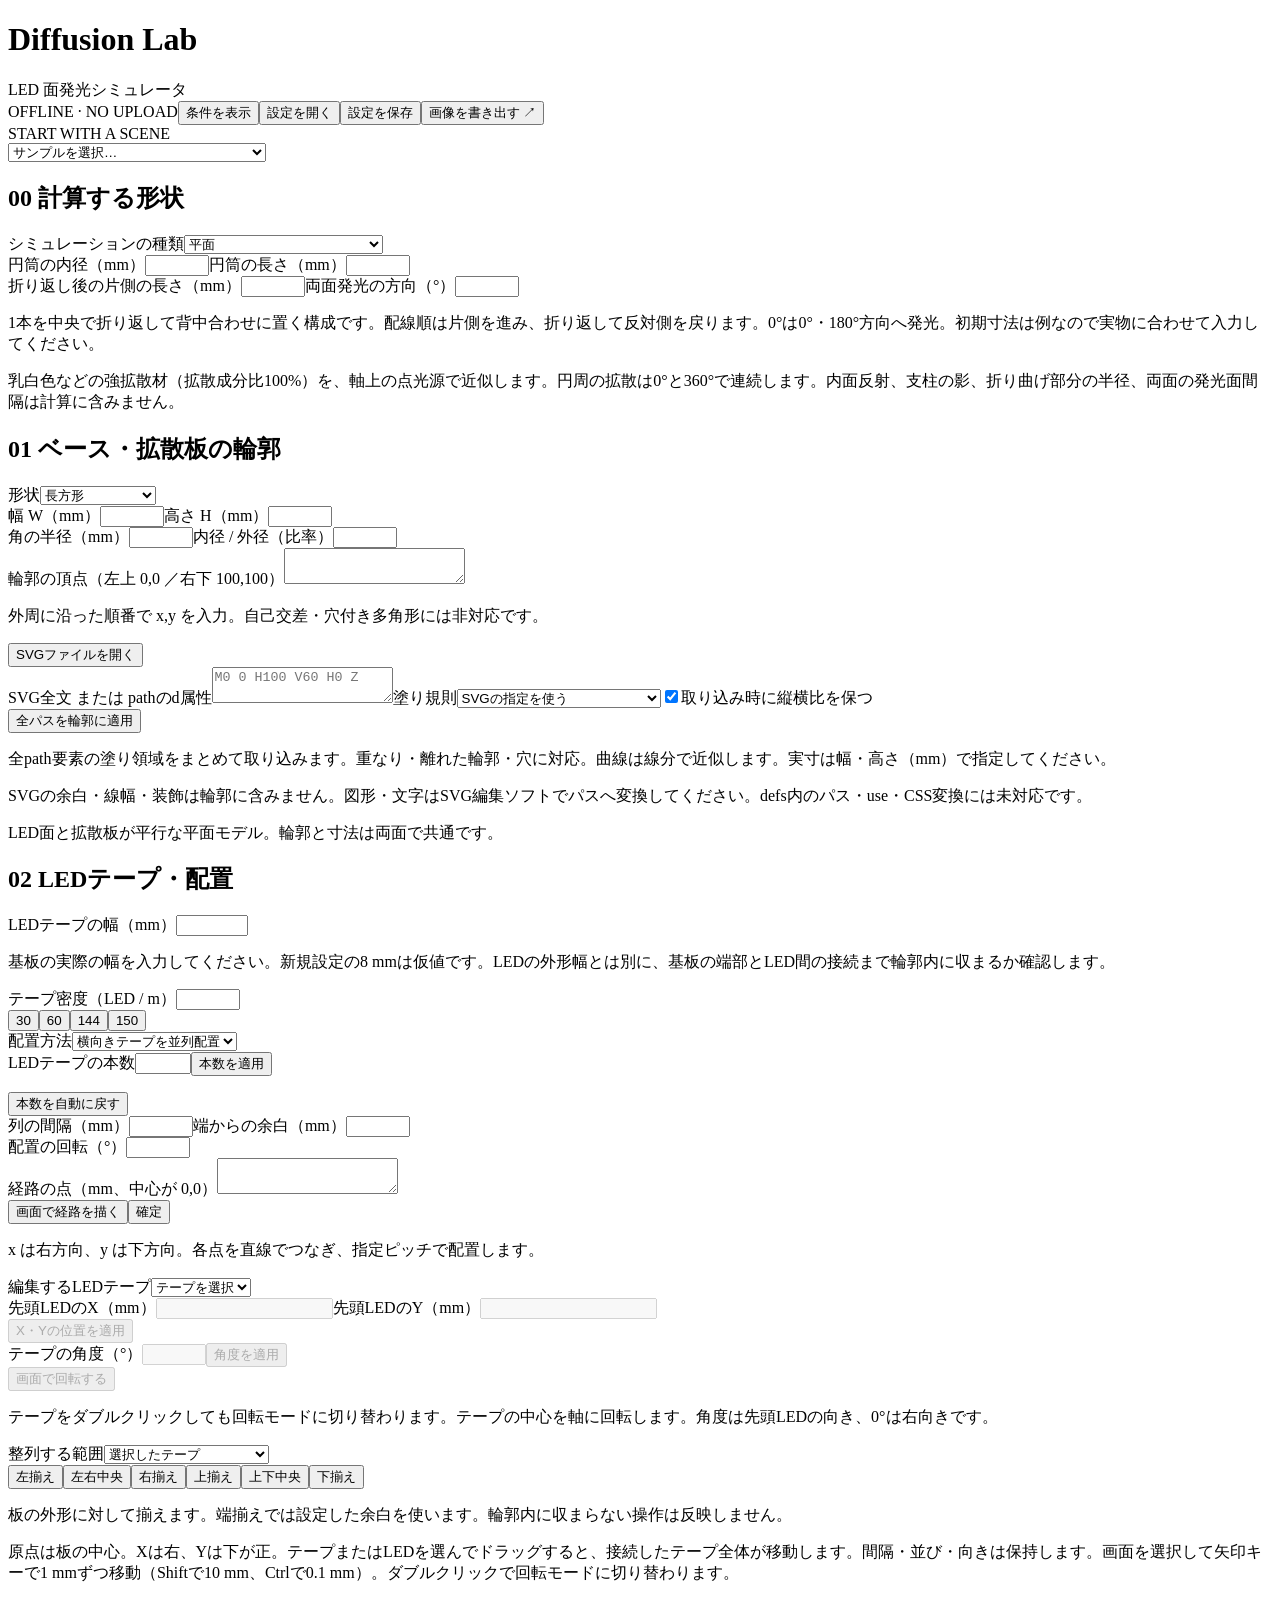
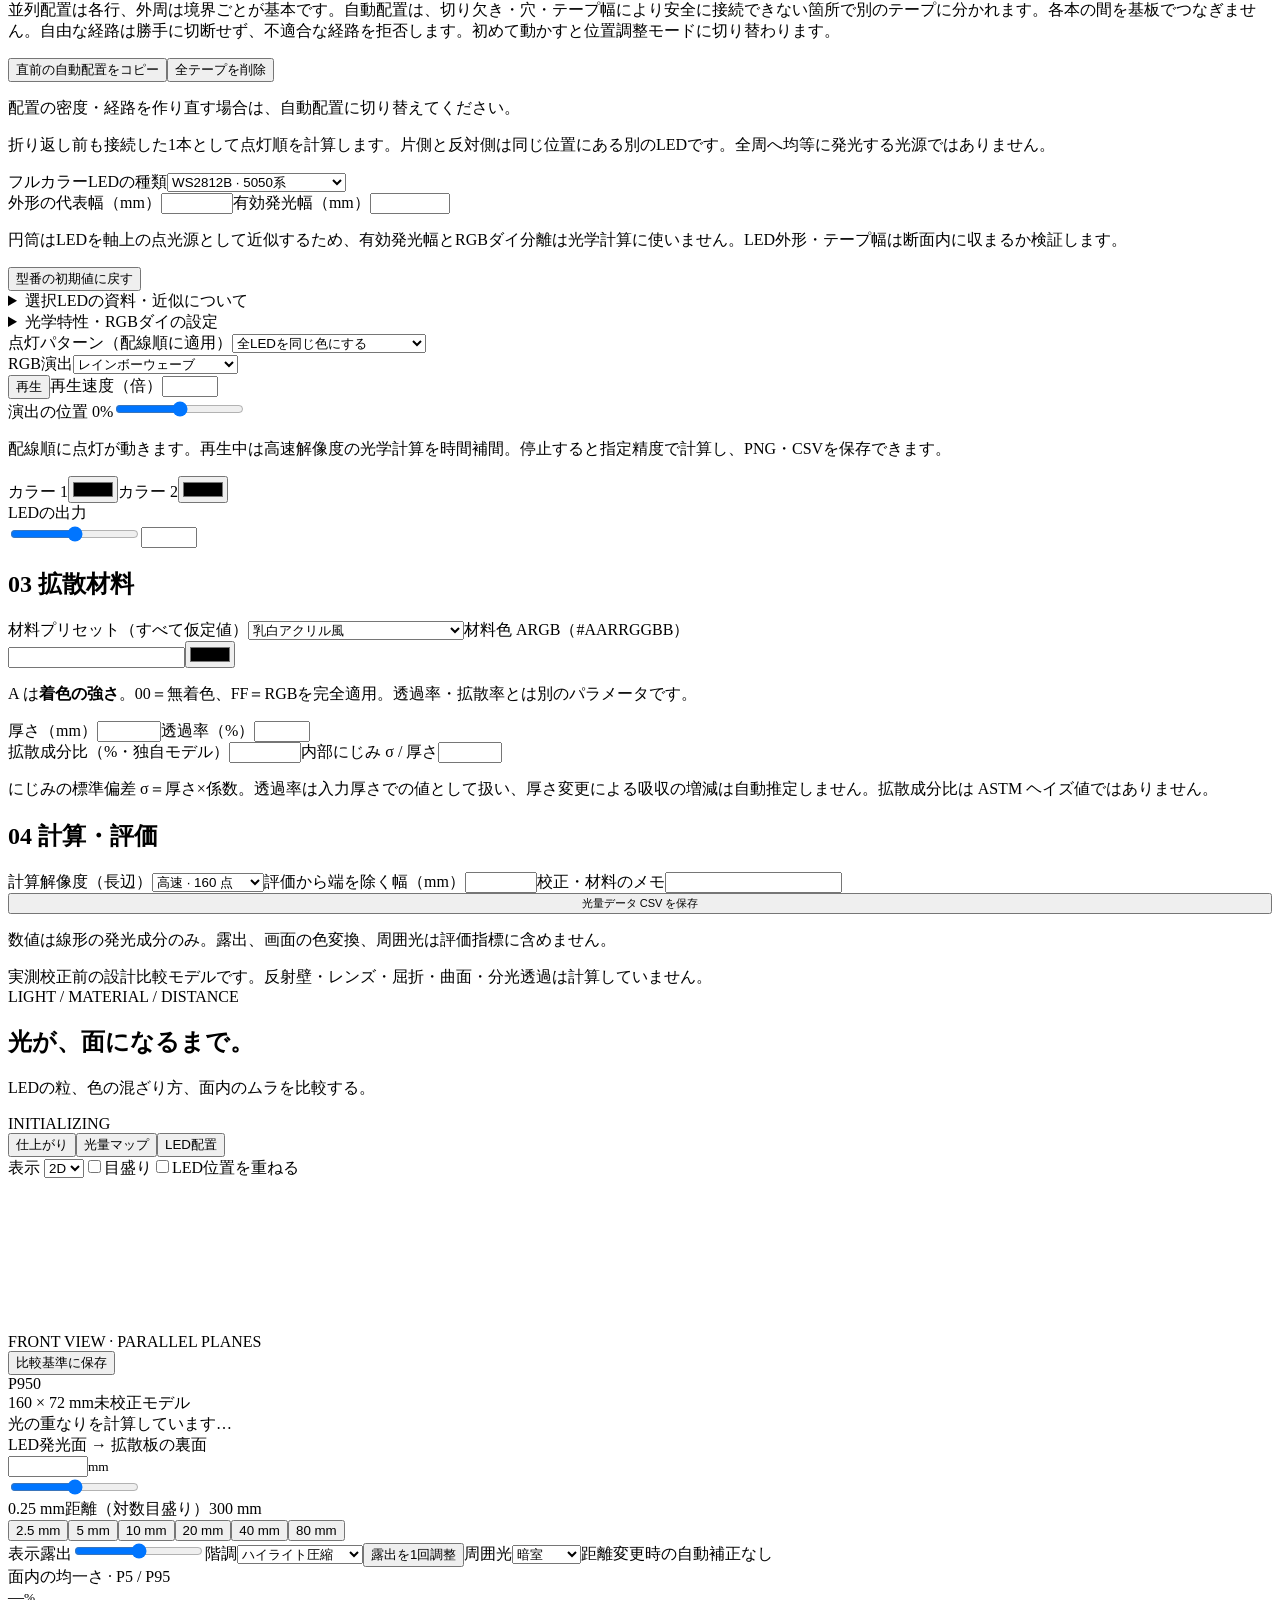
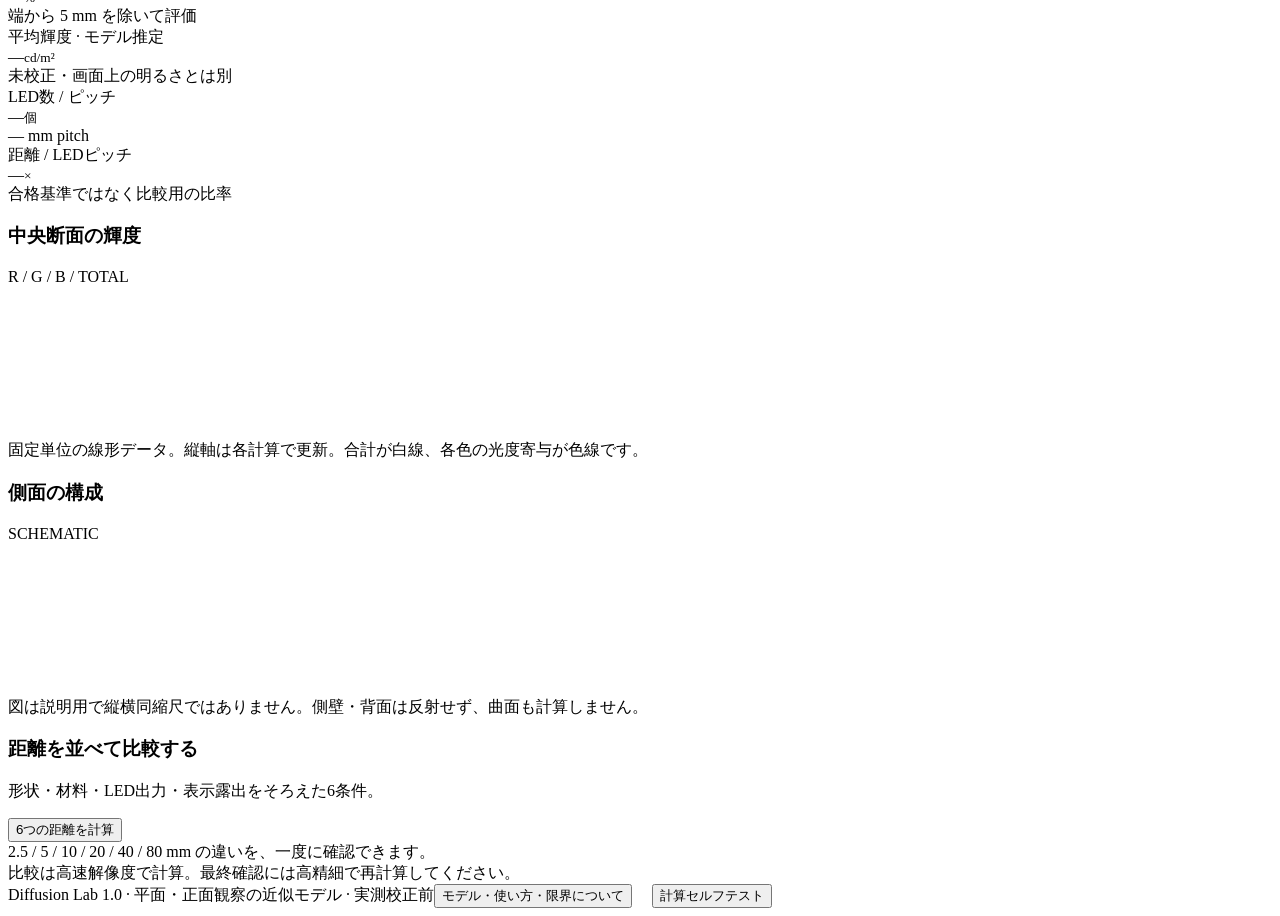
==== commit da25ff44: "折り返し両面LEDテープの円筒シミュレーションを追加" ====
--- a/src/index.template.html
+++ b/src/index.template.html
@@ -3,22 +3,23 @@
 <header class="header"><div class="brand"><div class="mark" aria-hidden="true"><span></span><span></span><span></span><span></span><span></span><span></span><span></span><span></span><span></span></div><div><h1>Diffusion Lab</h1><div class="subtitle">LED 面発光シミュレータ</div></div></div><div class="header-actions"><span class="badge">OFFLINE · NO UPLOAD</span><button id="mobileToggle" class="show-mobile">条件を表示</button><button id="loadBtn">設定を開く</button><button id="saveBtn">設定を保存</button><button id="pngBtn" class="primary">画像を書き出す ↗</button></div></header>
 <main class="layout">
 <aside class="sidebar" id="sidebar" aria-label="シミュレーション設定">
-<div class="eyebrow">START WITH A SCENE</div><select id="scenePreset" class="preset-top" aria-label="サンプルシーン"><option value="">サンプルを選択…</option><option value="color">混色を見る · 2色グラデーション</option><option value="strip">LEDの粒を見る · 細い直線</option><option value="panel">面の均一さを見る · 白色パネル</option><option value="ring">リング型 · WS2812C-2020 / 150 LED/m</option><option value="foam">3 mm 白色フォーム風</option><option value="rgb">近距離のRGB分離を見る</option><option value="reset">初期状態に戻す</option></select>
-<section class="section"><h2><span>01</span> ベース・拡散板の輪郭</h2><label class="field"><span>形状</span><select data-key="shape"><option value="rect">長方形</option><option value="rounded">角丸長方形</option><option value="ellipse">円・楕円</option><option value="ring">円環・楕円環</option><option value="polygon">自由な多角形</option><option value="svg">SVGパスの輪郭</option></select></label><div class="two"><label class="field"><span>幅 W（mm）</span><input data-key="width" type="number" min="10" max="2000" step="1"></label><label class="field"><span>高さ H（mm）</span><input data-key="height" type="number" min="10" max="2000" step="1"></label></div><label class="field" data-show="shape:rounded"><span>角の半径（mm）</span><input data-key="radius" type="number" min="0" max="1000" step="1"></label><label class="field" data-show="shape:ring"><span>内径 / 外径（比率）</span><input data-key="hole" type="number" min="0.05" max="0.95" step="0.01"></label><div data-show="shape:polygon"><label class="field"><span>輪郭の頂点（左上 0,0 ／右下 100,100）</span><textarea data-key="polygon" spellcheck="false"></textarea></label><p class="hint">外周に沿った順番で x,y を入力。自己交差・穴付き多角形には非対応です。</p></div><div id="svgEditor" data-show="shape:svg" class="svg-editor"><div class="manual-tools"><button id="svgFileBtn" class="small">SVGファイルを開く</button></div><input id="svgFileInput" type="file" accept=".svg,image/svg+xml" hidden><label class="field"><span>SVG全文 または pathのd属性</span><textarea id="svgSource" spellcheck="false" maxlength="2097152" placeholder="M0 0 H100 V60 H0 Z" aria-describedby="svgHint svgImportStatus"></textarea></label><label class="field"><span>塗り規則</span><select id="svgFillRule"><option value="auto">SVGの指定を使う</option><option value="nonzero">nonzero</option><option value="evenodd">evenodd（入れ子を穴にする）</option></select></label><label class="inline-check"><input id="svgKeepAspect" type="checkbox" checked>取り込み時に縦横比を保つ</label><div class="manual-tools"><button id="svgApplyBtn" class="small">全パスを輪郭に適用</button></div><p id="svgImportStatus" class="interaction-hint" role="status" aria-live="polite"></p><p id="svgShapeSummary" class="hint"></p><p id="svgHint" class="hint">全path要素の塗り領域をまとめて取り込みます。重なり・離れた輪郭・穴に対応。曲線は線分で近似します。実寸は幅・高さ（mm）で指定してください。</p><p class="hint">SVGの余白・線幅・装飾は輪郭に含みません。図形・文字はSVG編集ソフトでパスへ変換してください。defs内のパス・use・CSS変換には未対応です。</p></div><p class="hint">LED面と拡散板が平行な平面モデル。輪郭と寸法は両面で共通です。</p></section>
-<section class="section"><h2><span>02</span> LEDテープ・配置</h2><label class="field"><span>配置方法</span><select data-key="layout"><option value="rows">横向きテープを並列配置</option><option value="grid">正方格子のパネル</option><option value="perimeter">輪郭に沿って配置</option><option value="ring">円・楕円に沿って配置</option><option value="path">自由なテープ経路</option><option value="manual">テープ位置を個別に調整</option></select></label><div class="two"><label class="field"><span>LEDテープの本数</span><input id="tapeCount" type="number" min="1" max="100" step="1" aria-describedby="tapeCountStatus"></label><button id="applyTapeCount" class="small count-apply">本数を適用</button></div><p id="tapeCountStatus" class="interaction-hint" role="status" aria-live="polite"></p><button id="autoTapeCount" class="small" data-show="layout:rows">本数を自動に戻す</button><label class="field"><span>LEDテープの幅（mm）</span><input data-key="tapeWidth" type="number" min="0.1" max="100" step="0.1" aria-describedby="tapeWidthHint tapeOutlineStatus"></label><p id="tapeWidthHint" class="hint">基板の実際の幅を入力してください。新規設定の8 mmは仮値です。LEDの外形幅とは別に、基板の端部とLED間の接続まで輪郭内に収まるか確認します。</p><p id="tapeOutlineStatus" class="interaction-hint" role="status" aria-live="polite"></p><div data-hide="layout:manual"><label class="field"><span>テープ密度（LED / m）</span><input data-key="density" type="number" min="1" max="1000" step="1"></label><div class="preset-inline"><button data-density="30">30</button><button data-density="60">60</button><button data-density="144">144</button><button data-density="150">150</button></div></div><div class="two"><label class="field" data-show="layout:rows"><span>列の間隔（mm）</span><input data-key="rowSpacing" type="number" min="1" max="1000" step="1"></label><label class="field" data-hide="layout:manual,path"><span>端からの余白（mm）</span><input data-key="inset" type="number" min="0" max="1000" step="1"></label></div><label class="field" data-show="layout:rows,grid"><span>配置の回転（°）</span><input data-key="rotation" type="number" min="-180" max="180" step="1"></label><div data-show="layout:path"><label class="field"><span>経路の点（mm、中心が 0,0）</span><textarea data-key="path" spellcheck="false"></textarea></label><div class="manual-tools"><button id="pathDrawBtn" class="small">画面で経路を描く</button><button id="pathFinishBtn" class="small">確定</button></div><p class="hint">x は右方向、y は下方向。各点を直線でつなぎ、指定ピッチで配置します。</p></div><div id="tapeEditor" data-show="view:layout" class="tape-editor"><label class="field"><span>編集するLEDテープ</span><select id="tapeSelect" aria-describedby="tapeHint"><option value="-1">テープを選択</option></select></label><div class="two"><label class="field"><span>先頭LEDのX（mm）</span><input id="tapeX" type="number" step="0.1" disabled aria-describedby="tapeHint tapePositionStatus"></label><label class="field"><span>先頭LEDのY（mm）</span><input id="tapeY" type="number" step="0.1" disabled aria-describedby="tapeHint tapePositionStatus"></label></div><button id="applyTapePosition" class="small" disabled>X・Yの位置を適用</button><div class="two"><label class="field"><span>テープの角度（°）</span><input id="tapeAngle" type="number" min="-180" max="180" step="1" disabled></label><button id="applyTapeAngle" class="small count-apply" disabled>角度を適用</button></div><button id="tapeRotateModeBtn" class="small" disabled aria-pressed="false">画面で回転する</button><p class="hint">テープをダブルクリックしても回転モードに切り替わります。テープの中心を軸に回転します。角度は先頭LEDの向き、0°は右向きです。</p><label class="field"><span>整列する範囲</span><select id="alignScope"><option value="selected">選択したテープ</option><option value="all">配置全体（間隔を保持）</option></select></label><div class="align-tools" aria-label="テープの整列"><button data-align="left">左揃え</button><button data-align="centerX">左右中央</button><button data-align="right">右揃え</button><button data-align="top">上揃え</button><button data-align="centerY">上下中央</button><button data-align="bottom">下揃え</button></div><p class="hint">板の外形に対して揃えます。端揃えでは設定した余白を使います。輪郭内に収まらない操作は反映しません。</p><p id="tapePositionStatus" class="interaction-hint" role="status" aria-live="polite"></p><p id="tapeHint" class="hint">原点は板の中心。Xは右、Yは下が正。テープまたはLEDを選んでドラッグすると、接続したテープ全体が移動します。間隔・並び・向きは保持します。画面を選択して矢印キーで1 mmずつ移動（Shiftで10 mm、Ctrlで0.1 mm）。ダブルクリックで回転モードに切り替わります。</p><p class="hint">並列配置は各行、外周は境界ごとが基本です。自動配置は、切り欠き・穴・テープ幅により安全に接続できない箇所で別のテープに分かれます。各本の間を基板でつなぎません。自由な経路は勝手に切断せず、不適合な経路を拒否します。初めて動かすと位置調整モードに切り替わります。</p></div><div data-show="layout:manual"><div class="manual-tools"><button id="convertManual" class="small">直前の自動配置をコピー</button><button id="clearManual" class="small">全テープを削除</button></div><p class="hint">配置の密度・経路を作り直す場合は、自動配置に切り替えてください。</p></div><label class="field"><span>フルカラーLEDの種類</span><select data-key="ledModel"><option value="WS2812B">WS2812B · 5050系</option><option value="WS2812B-MINI">WS2812B-MINI · 3535系</option><option value="WS2812C-2020">WS2812C-2020 · 2020系</option><option value="SK6812">SK6812（RGB） · 5050系</option><option value="SK6812-MINI">SK6812-MINI · 3535系</option><option value="custom">カスタム・旧設定</option></select></label><div class="two"><label class="field"><span>外形の代表幅（mm）</span><input data-key="packageSize" type="number" min="0.5" max="20" step="0.01"></label><label class="field"><span>有効発光幅（mm）</span><input data-key="aperture" type="number" min="0.05" max="20" step="0.001" aria-describedby="ledValueSummary"></label></div><p class="hint led-value-summary" id="ledValueSummary" aria-live="polite"></p><p class="hint led-photometry-summary" id="ledPhotometrySummary" aria-live="polite"></p><button id="ledPresetBtn" class="small">型番の初期値に戻す</button><details class="helpdetails"><summary>選択LEDの資料・近似について</summary><div class="hint led-spec-details" id="ledSpecDetails"></div></details><details class="helpdetails"><summary>光学特性・RGBダイの設定</summary><label class="field"><span>配光の半値角・全幅（°）</span><input data-key="angle" type="number" min="10" max="175" step="1"></label><div class="three"><label class="field"><span>R 光度 mcd</span><input data-key="mcdR" type="number" min="0" max="200000" step="0.1" aria-describedby="ledPhotometrySummary"></label><label class="field"><span>G 光度 mcd</span><input data-key="mcdG" type="number" min="0" max="200000" step="0.1" aria-describedby="ledPhotometrySummary"></label><label class="field"><span>B 光度 mcd</span><input data-key="mcdB" type="number" min="0" max="200000" step="0.1" aria-describedby="ledPhotometrySummary"></label></div><label class="inline-check"><input data-key="splitRGB" type="checkbox">RGBダイを分離する（配置は仮定）</label><label class="field"><span>LED入力値の解釈</span><select data-key="pwmMode"><option value="raw">PWM値：0〜255に比例</option><option value="srgb">sRGBを線形化して入力</option></select></label><p class="hint">型番を選ぶとRGB各色の資料Typ値、未記載の場合は記載範囲の中点を設定します。mcdは正面光度で、ルーメンとは異なります。実測値で上書きできます。LED出力は別のPWM係数として掛けるため、光度入力を出力%で減らす必要はありません。</p></details><label class="field"><span>点灯パターン（配線順に適用）</span><select data-key="pattern"><option value="solid">全LEDを同じ色にする</option><option value="gradient">2色グラデーション</option><option value="alternating">2色を交互に点灯</option><option value="rainbow">虹色グラデーション</option><option value="rgb">R → G → B を繰り返す</option><option value="gaming">ゲーミング（動くRGB演出）</option></select></label><div id="gamingControls" data-show="pattern:gaming" class="gaming-controls"><label class="field"><span>RGB演出</span><select data-key="gamingScene"><option value="rainbowWave">レインボーウェーブ</option><option value="chase">RGBチェイス</option><option value="breathe">虹色ブリージング</option><option value="cyberPulse">シアン・マゼンタパルス</option></select></label><div class="two"><button id="gamingPlayBtn" class="small">再生</button><label class="field"><span>再生速度（倍）</span><input data-key="gamingSpeed" type="number" min="0.1" max="3" step="0.1"></label></div><label class="field"><span>演出の位置 <output id="gamingPhaseLabel">0%</output></span><input id="gamingPhase" type="range" min="0" max="100" step="0.1"></label><p id="gamingStatus" class="interaction-hint" role="status" aria-live="polite"></p><p class="hint">配線順に点灯が動きます。再生中は高速解像度の光学計算を時間補間。停止すると指定精度で計算し、PNG・CSVを保存できます。</p></div><div class="two"><label class="field"><span>カラー 1</span><input data-key="color1" type="color"></label><label class="field" data-show="pattern:gradient,alternating"><span>カラー 2</span><input data-key="color2" type="color"></label></div><div class="range-head"><span>LEDの出力</span><output data-out="brightness" data-suffix=" %"></output></div><div class="control-line"><input data-key="brightness" type="range" min="0" max="100" step="1" aria-label="LEDの出力"><input data-key="brightness" type="number" min="0" max="100" step="1" aria-label="LEDの出力 数値"></div><p class="hint" id="ledFluxSummary" aria-live="polite"></p></section>
+<div class="eyebrow">START WITH A SCENE</div><select id="scenePreset" class="preset-top" aria-label="サンプルシーン"><option value="">サンプルを選択…</option><option value="color">混色を見る · 2色グラデーション</option><option value="strip">LEDの粒を見る · 細い直線</option><option value="panel">面の均一さを見る · 白色パネル</option><option value="ring">リング型 · WS2812C-2020 / 150 LED/m</option><option value="cylinder">円筒 · 1本を折り返して両面発光</option><option value="foam">3 mm 白色フォーム風</option><option value="rgb">近距離のRGB分離を見る</option><option value="reset">初期状態に戻す</option></select>
+<section class="section"><h2><span>00</span> 計算する形状</h2><label class="field"><span>シミュレーションの種類</span><select data-key="geometryMode"><option value="plane">平面</option><option value="cylinder">円筒（中心で1本を折り返す）</option></select></label><div id="cylinderSettings" data-show="geometryMode:cylinder"><div class="two"><label class="field"><span>円筒の内径（mm）</span><input data-key="cylinderDiameter" type="number" min="10" max="2000" step="1"></label><label class="field"><span>円筒の長さ（mm）</span><input data-key="cylinderLength" type="number" min="10" max="2000" step="1"></label></div><label class="field"><span>折り返し後の片側の長さ（mm）</span><input data-key="cylinderTapeLength" type="number" min="1" max="2000" step="1" aria-describedby="cylinderHint cylinderStatus"></label><label class="field"><span>両面発光の方向（°）</span><input data-key="cylinderAngle" type="number" min="-180" max="180" step="1"></label><p id="cylinderHint" class="hint">1本を中央で折り返して背中合わせに置く構成です。配線順は片側を進み、折り返して反対側を戻ります。0°は0°・180°方向へ発光。初期寸法は例なので実物に合わせて入力してください。</p><p class="hint">乳白色などの強拡散材（拡散成分比100%）を、軸上の点光源で近似します。円周の拡散は0°と360°で連続します。内面反射、支柱の影、折り曲げ部分の半径、両面の発光面間隔は計算に含みません。</p><p id="cylinderStatus" class="interaction-hint" role="status" aria-live="polite"></p></div></section>
+<section class="section" data-show="geometryMode:plane"><h2><span>01</span> ベース・拡散板の輪郭</h2><label class="field"><span>形状</span><select data-key="shape"><option value="rect">長方形</option><option value="rounded">角丸長方形</option><option value="ellipse">円・楕円</option><option value="ring">円環・楕円環</option><option value="polygon">自由な多角形</option><option value="svg">SVGパスの輪郭</option></select></label><div class="two"><label class="field"><span>幅 W（mm）</span><input data-key="width" type="number" min="10" max="2000" step="1"></label><label class="field"><span>高さ H（mm）</span><input data-key="height" type="number" min="10" max="2000" step="1"></label></div><label class="field" data-show="shape:rounded"><span>角の半径（mm）</span><input data-key="radius" type="number" min="0" max="1000" step="1"></label><label class="field" data-show="shape:ring"><span>内径 / 外径（比率）</span><input data-key="hole" type="number" min="0.05" max="0.95" step="0.01"></label><div data-show="shape:polygon"><label class="field"><span>輪郭の頂点（左上 0,0 ／右下 100,100）</span><textarea data-key="polygon" spellcheck="false"></textarea></label><p class="hint">外周に沿った順番で x,y を入力。自己交差・穴付き多角形には非対応です。</p></div><div id="svgEditor" data-show="shape:svg" class="svg-editor"><div class="manual-tools"><button id="svgFileBtn" class="small">SVGファイルを開く</button></div><input id="svgFileInput" type="file" accept=".svg,image/svg+xml" hidden><label class="field"><span>SVG全文 または pathのd属性</span><textarea id="svgSource" spellcheck="false" maxlength="2097152" placeholder="M0 0 H100 V60 H0 Z" aria-describedby="svgHint svgImportStatus"></textarea></label><label class="field"><span>塗り規則</span><select id="svgFillRule"><option value="auto">SVGの指定を使う</option><option value="nonzero">nonzero</option><option value="evenodd">evenodd（入れ子を穴にする）</option></select></label><label class="inline-check"><input id="svgKeepAspect" type="checkbox" checked>取り込み時に縦横比を保つ</label><div class="manual-tools"><button id="svgApplyBtn" class="small">全パスを輪郭に適用</button></div><p id="svgImportStatus" class="interaction-hint" role="status" aria-live="polite"></p><p id="svgShapeSummary" class="hint"></p><p id="svgHint" class="hint">全path要素の塗り領域をまとめて取り込みます。重なり・離れた輪郭・穴に対応。曲線は線分で近似します。実寸は幅・高さ（mm）で指定してください。</p><p class="hint">SVGの余白・線幅・装飾は輪郭に含みません。図形・文字はSVG編集ソフトでパスへ変換してください。defs内のパス・use・CSS変換には未対応です。</p></div><p class="hint">LED面と拡散板が平行な平面モデル。輪郭と寸法は両面で共通です。</p></section>
+<section class="section"><h2><span>02</span> LEDテープ・配置</h2><label class="field"><span>LEDテープの幅（mm）</span><input data-key="tapeWidth" type="number" min="0.1" max="100" step="0.1" aria-describedby="tapeWidthHint tapeOutlineStatus"></label><p id="tapeWidthHint" class="hint">基板の実際の幅を入力してください。新規設定の8 mmは仮値です。LEDの外形幅とは別に、基板の端部とLED間の接続まで輪郭内に収まるか確認します。</p><p id="tapeOutlineStatus" class="interaction-hint" role="status" aria-live="polite"></p><div id="densityControls"><label class="field"><span>テープ密度（LED / m）</span><input data-key="density" type="number" min="1" max="1000" step="1"></label><div class="preset-inline"><button data-density="30">30</button><button data-density="60">60</button><button data-density="144">144</button><button data-density="150">150</button></div></div><div id="planeTapeSettings" data-show="geometryMode:plane"><label class="field"><span>配置方法</span><select data-key="layout"><option value="rows">横向きテープを並列配置</option><option value="grid">正方格子のパネル</option><option value="perimeter">輪郭に沿って配置</option><option value="ring">円・楕円に沿って配置</option><option value="path">自由なテープ経路</option><option value="manual">テープ位置を個別に調整</option></select></label><div class="two"><label class="field"><span>LEDテープの本数</span><input id="tapeCount" type="number" min="1" max="100" step="1" aria-describedby="tapeCountStatus"></label><button id="applyTapeCount" class="small count-apply">本数を適用</button></div><p id="tapeCountStatus" class="interaction-hint" role="status" aria-live="polite"></p><button id="autoTapeCount" class="small" data-show="layout:rows">本数を自動に戻す</button><div class="two"><label class="field" data-show="layout:rows"><span>列の間隔（mm）</span><input data-key="rowSpacing" type="number" min="1" max="1000" step="1"></label><label class="field" data-hide="layout:manual,path"><span>端からの余白（mm）</span><input data-key="inset" type="number" min="0" max="1000" step="1"></label></div><label class="field" data-show="layout:rows,grid"><span>配置の回転（°）</span><input data-key="rotation" type="number" min="-180" max="180" step="1"></label><div data-show="layout:path"><label class="field"><span>経路の点（mm、中心が 0,0）</span><textarea data-key="path" spellcheck="false"></textarea></label><div class="manual-tools"><button id="pathDrawBtn" class="small">画面で経路を描く</button><button id="pathFinishBtn" class="small">確定</button></div><p class="hint">x は右方向、y は下方向。各点を直線でつなぎ、指定ピッチで配置します。</p></div><div id="tapeEditor" data-show="view:layout" class="tape-editor"><label class="field"><span>編集するLEDテープ</span><select id="tapeSelect" aria-describedby="tapeHint"><option value="-1">テープを選択</option></select></label><div class="two"><label class="field"><span>先頭LEDのX（mm）</span><input id="tapeX" type="number" step="0.1" disabled aria-describedby="tapeHint tapePositionStatus"></label><label class="field"><span>先頭LEDのY（mm）</span><input id="tapeY" type="number" step="0.1" disabled aria-describedby="tapeHint tapePositionStatus"></label></div><button id="applyTapePosition" class="small" disabled>X・Yの位置を適用</button><div class="two"><label class="field"><span>テープの角度（°）</span><input id="tapeAngle" type="number" min="-180" max="180" step="1" disabled></label><button id="applyTapeAngle" class="small count-apply" disabled>角度を適用</button></div><button id="tapeRotateModeBtn" class="small" disabled aria-pressed="false">画面で回転する</button><p class="hint">テープをダブルクリックしても回転モードに切り替わります。テープの中心を軸に回転します。角度は先頭LEDの向き、0°は右向きです。</p><label class="field"><span>整列する範囲</span><select id="alignScope"><option value="selected">選択したテープ</option><option value="all">配置全体（間隔を保持）</option></select></label><div class="align-tools" aria-label="テープの整列"><button data-align="left">左揃え</button><button data-align="centerX">左右中央</button><button data-align="right">右揃え</button><button data-align="top">上揃え</button><button data-align="centerY">上下中央</button><button data-align="bottom">下揃え</button></div><p class="hint">板の外形に対して揃えます。端揃えでは設定した余白を使います。輪郭内に収まらない操作は反映しません。</p><p id="tapePositionStatus" class="interaction-hint" role="status" aria-live="polite"></p><p id="tapeHint" class="hint">原点は板の中心。Xは右、Yは下が正。テープまたはLEDを選んでドラッグすると、接続したテープ全体が移動します。間隔・並び・向きは保持します。画面を選択して矢印キーで1 mmずつ移動（Shiftで10 mm、Ctrlで0.1 mm）。ダブルクリックで回転モードに切り替わります。</p><p class="hint">並列配置は各行、外周は境界ごとが基本です。自動配置は、切り欠き・穴・テープ幅により安全に接続できない箇所で別のテープに分かれます。各本の間を基板でつなぎません。自由な経路は勝手に切断せず、不適合な経路を拒否します。初めて動かすと位置調整モードに切り替わります。</p></div><div data-show="layout:manual"><div class="manual-tools"><button id="convertManual" class="small">直前の自動配置をコピー</button><button id="clearManual" class="small">全テープを削除</button></div><p class="hint">配置の密度・経路を作り直す場合は、自動配置に切り替えてください。</p></div></div><div data-show="geometryMode:cylinder"><p class="hint">折り返し前も接続した1本として点灯順を計算します。片側と反対側は同じ位置にある別のLEDです。全周へ均等に発光する光源ではありません。</p></div><label class="field"><span>フルカラーLEDの種類</span><select data-key="ledModel"><option value="WS2812B">WS2812B · 5050系</option><option value="WS2812B-MINI">WS2812B-MINI · 3535系</option><option value="WS2812C-2020">WS2812C-2020 · 2020系</option><option value="SK6812">SK6812（RGB） · 5050系</option><option value="SK6812-MINI">SK6812-MINI · 3535系</option><option value="custom">カスタム・旧設定</option></select></label><div class="two"><label class="field"><span>外形の代表幅（mm）</span><input data-key="packageSize" type="number" min="0.5" max="20" step="0.01"></label><label class="field"><span>有効発光幅（mm）</span><input data-key="aperture" type="number" min="0.05" max="20" step="0.001" aria-describedby="ledValueSummary"></label></div><p class="hint" data-show="geometryMode:cylinder">円筒はLEDを軸上の点光源として近似するため、有効発光幅とRGBダイ分離は光学計算に使いません。LED外形・テープ幅は断面内に収まるか検証します。</p><p class="hint led-value-summary" id="ledValueSummary" aria-live="polite"></p><p class="hint led-photometry-summary" id="ledPhotometrySummary" aria-live="polite"></p><button id="ledPresetBtn" class="small">型番の初期値に戻す</button><details class="helpdetails"><summary>選択LEDの資料・近似について</summary><div class="hint led-spec-details" id="ledSpecDetails"></div></details><details class="helpdetails"><summary>光学特性・RGBダイの設定</summary><label class="field"><span>配光の半値角・全幅（°）</span><input data-key="angle" type="number" min="10" max="175" step="1"></label><div class="three"><label class="field"><span>R 光度 mcd</span><input data-key="mcdR" type="number" min="0" max="200000" step="0.1" aria-describedby="ledPhotometrySummary"></label><label class="field"><span>G 光度 mcd</span><input data-key="mcdG" type="number" min="0" max="200000" step="0.1" aria-describedby="ledPhotometrySummary"></label><label class="field"><span>B 光度 mcd</span><input data-key="mcdB" type="number" min="0" max="200000" step="0.1" aria-describedby="ledPhotometrySummary"></label></div><label class="inline-check"><input data-key="splitRGB" type="checkbox">RGBダイを分離する（配置は仮定）</label><label class="field"><span>LED入力値の解釈</span><select data-key="pwmMode"><option value="raw">PWM値：0〜255に比例</option><option value="srgb">sRGBを線形化して入力</option></select></label><p class="hint">型番を選ぶとRGB各色の資料Typ値、未記載の場合は記載範囲の中点を設定します。mcdは正面光度で、ルーメンとは異なります。実測値で上書きできます。LED出力は別のPWM係数として掛けるため、光度入力を出力%で減らす必要はありません。</p></details><label class="field"><span>点灯パターン（配線順に適用）</span><select data-key="pattern"><option value="solid">全LEDを同じ色にする</option><option value="gradient">2色グラデーション</option><option value="alternating">2色を交互に点灯</option><option value="rainbow">虹色グラデーション</option><option value="rgb">R → G → B を繰り返す</option><option value="gaming">ゲーミング（動くRGB演出）</option></select></label><div id="gamingControls" data-show="pattern:gaming" class="gaming-controls"><label class="field"><span>RGB演出</span><select data-key="gamingScene"><option value="rainbowWave">レインボーウェーブ</option><option value="chase">RGBチェイス</option><option value="breathe">虹色ブリージング</option><option value="cyberPulse">シアン・マゼンタパルス</option></select></label><div class="two"><button id="gamingPlayBtn" class="small">再生</button><label class="field"><span>再生速度（倍）</span><input data-key="gamingSpeed" type="number" min="0.1" max="3" step="0.1"></label></div><label class="field"><span>演出の位置 <output id="gamingPhaseLabel">0%</output></span><input id="gamingPhase" type="range" min="0" max="100" step="0.1"></label><p id="gamingStatus" class="interaction-hint" role="status" aria-live="polite"></p><p class="hint">配線順に点灯が動きます。再生中は高速解像度の光学計算を時間補間。停止すると指定精度で計算し、PNG・CSVを保存できます。</p></div><div class="two"><label class="field"><span>カラー 1</span><input data-key="color1" type="color"></label><label class="field" data-show="pattern:gradient,alternating"><span>カラー 2</span><input data-key="color2" type="color"></label></div><div class="range-head"><span>LEDの出力</span><output data-out="brightness" data-suffix=" %"></output></div><div class="control-line"><input data-key="brightness" type="range" min="0" max="100" step="1" aria-label="LEDの出力"><input data-key="brightness" type="number" min="0" max="100" step="1" aria-label="LEDの出力 数値"></div><p class="hint" id="ledFluxSummary" aria-live="polite"></p></section>
 <section class="section"><h2><span>03</span> 拡散材料</h2><label class="field"><span>材料プリセット（すべて仮定値）</span><select data-key="material"><option value="opal">乳白アクリル風</option><option value="strong">強拡散の白色板風</option><option value="frost">すりガラス風・弱拡散</option><option value="clear">透明板風</option><option value="foam">白色フォーム / コスプレボード風</option><option value="custom">カスタム・実測値入力</option></select></label><label class="field"><span>材料色 ARGB（#AARRGGBB）</span><div class="material-color-row"><input data-key="argb" type="text" maxlength="9" pattern="#[0-9A-Fa-f]{8}" spellcheck="false" aria-label="材料色 ARGB"><input id="materialPicker" type="color" aria-label="材料のRGB色"></div></label><p class="hint">A は<strong>着色の強さ</strong>。00＝無着色、FF＝RGBを完全適用。透過率・拡散率とは別のパラメータです。</p><div class="two"><label class="field"><span>厚さ（mm）</span><input data-key="thickness" type="number" min="0.1" max="30" step="0.1"></label><label class="field"><span>透過率（%）</span><input data-key="transmission" type="number" min="0" max="100" step="1"></label></div><label class="field"><span>拡散成分比（%・独自モデル）</span><input data-key="diffuse" type="number" min="0" max="100" step="0.1"></label><label class="field"><span>内部にじみ σ / 厚さ</span><input data-key="spread" type="number" min="0" max="5" step="0.05"></label><p class="hint">にじみの標準偏差 σ＝厚さ×係数。透過率は入力厚さでの値として扱い、厚さ変更による吸収の増減は自動推定しません。拡散成分比は ASTM ヘイズ値ではありません。</p></section>
 <section class="section"><h2><span>04</span> 計算・評価</h2><label class="field"><span>計算解像度（長辺）</span><select data-key="quality"><option value="160">高速 · 160 点</option><option value="288">標準 · 288 点</option><option value="448">高精細 · 448 点</option></select></label><label class="field"><span>評価から端を除く幅（mm）</span><input data-key="roi" type="number" min="0" max="500" step="0.5"></label><label class="field"><span>校正・材料のメモ</span><input data-key="customLabel" type="text" maxlength="200"></label><button id="csvBtn" style="width:100%;font-size:11px">光量データ CSV を保存</button><p class="hint">数値は線形の発光成分のみ。露出、画面の色変換、周囲光は評価指標に含めません。</p><div class="info-box">実測校正前の設計比較モデルです。反射壁・レンズ・屈折・曲面・分光透過は計算していません。</div></section>
 </aside>
 <div class="workspace"><div class="title-row"><div><div class="eyebrow" style="margin-bottom:6px">LIGHT / MATERIAL / DISTANCE</div><h2>光が、面になるまで。</h2><p>LEDの粒、色の混ざり方、面内のムラを比較する。</p></div><div class="status busy" id="status" role="status" aria-live="polite"><span class="dot"></span><span id="statusText">INITIALIZING</span></div></div><div id="errorBanner" class="error-banner" hidden></div>
-<section class="view-card" aria-label="シミュレーション結果"><div class="view-toolbar"><div class="tabs" role="tablist" aria-label="表示方法"><button role="tab" data-view="appearance" class="active">仕上がり</button><button role="tab" data-view="heat">光量マップ</button><button role="tab" data-view="layout">LED配置</button></div><div class="view-options"><label class="inline-check" data-show="view:appearance">表示 <select data-key="renderMode" aria-label="仕上がりの2D・3D表示"><option value="2d">2D</option><option value="3d">3D</option></select></label><label class="inline-check"><input data-key="showGrid" type="checkbox">目盛り</label><label class="inline-check"><input data-key="showLED" type="checkbox">LED位置を重ねる</label></div></div><div id="cameraControls" class="camera-controls" hidden><label>向き <input data-key="cameraYaw" type="range" min="-180" max="180" step="1" aria-label="3Dの向き"></label><label>傾き <input data-key="cameraPitch" type="range" min="8" max="82" step="1" aria-label="3Dの傾き"></label><label>倍率 <input data-key="cameraZoom" type="range" min="0.5" max="2.5" step="0.05" aria-label="3Dの倍率"></label><button id="resetCamera" class="small">視点をリセット</button><p>ドラッグで視点回転・ホイールで拡大。正面の計算結果を立体に貼り付けた表示です。</p></div><div class="progress-line"><i id="progress"></i></div><div class="canvas-wrap" id="canvasWrap"><canvas id="mainCanvas" tabindex="0" aria-describedby="tapeHint" data-tape-mode="move" aria-label="拡散板の正面シミュレーション"></canvas><div class="canvas-label" id="canvasLabel">FRONT VIEW · PARALLEL PLANES</div><div class="canvas-corner"><button id="pinBtn">比較基準に保存</button></div><div id="tapeRotationMode" class="tape-rotation-mode" hidden><strong>テープを回転 <output id="tapeRotationAngle"></output></strong><span>ドラッグで回転 · Shiftで15°刻み</span><button id="tapeMoveModeBtn" class="small">移動モードに戻る</button></div><div class="heat-key" id="heatKey"><span id="heatUpper">P95</span><span>0</span></div><div class="canvas-foot"><span id="dimensionLabel">160 × 72 mm</span><span id="gridLabel">未校正モデル</span></div><div class="loading-overlay" id="initialLoading">光の重なりを計算しています…</div></div><div class="distance-panel"><div><div class="distance-label">LED発光面 → 拡散板の裏面</div><div class="distance-value"><input id="gapNumber" data-key="gap" type="number" min="0.25" max="300" step="0.25" aria-label="LEDから拡散板までの距離"><small>mm</small></div></div><div class="distance-controls"><input id="gapSlider" type="range" min="0" max="1000" step="1" aria-label="拡散板までの距離 対数スライダー"><div class="distance-ticks"><span>0.25 mm</span><span>距離（対数目盛り）</span><span>300 mm</span></div><div class="distance-presets"><button data-gap="2.5">2.5 mm</button><button data-gap="5">5 mm</button><button data-gap="10">10 mm</button><button data-gap="20">20 mm</button><button data-gap="40">40 mm</button><button data-gap="80">80 mm</button></div></div></div></section>
-<div class="display-controls"><label>表示露出<input data-key="exposure" type="range" min="-6" max="6" step="0.1"><output data-out="exposure" data-suffix=" EV"></output></label><label>階調<select data-key="tone"><option value="compress">ハイライト圧縮</option><option value="linear">線形・白飛びあり</option></select></label><button id="autoExposure" class="small">露出を1回調整</button><label>周囲光<select data-key="ambient"><option value="0">暗室</option><option value="50">50 lx</option><option value="300">300 lx</option><option value="1000">1,000 lx</option></select></label><span class="auto" style="color:var(--dim)">距離変更時の自動補正なし</span></div>
+<section class="view-card" aria-label="シミュレーション結果"><div class="view-toolbar"><div class="tabs" role="tablist" aria-label="表示方法"><button role="tab" data-view="appearance" class="active">仕上がり</button><button role="tab" data-view="heat">光量マップ</button><button role="tab" data-view="layout">LED配置</button></div><div class="view-options"><label class="inline-check" data-show="view:appearance">表示 <select data-key="renderMode" aria-label="仕上がりの2D・3D表示"><option value="2d">2D</option><option value="3d">3D</option></select></label><label class="inline-check"><input data-key="showGrid" type="checkbox">目盛り</label><label class="inline-check"><input data-key="showLED" type="checkbox">LED位置を重ねる</label></div></div><div id="cameraControls" class="camera-controls" hidden><label>向き <input data-key="cameraYaw" type="range" min="-180" max="180" step="1" aria-label="3Dの向き"></label><label>傾き <input data-key="cameraPitch" type="range" min="8" max="82" step="1" aria-label="3Dの傾き"></label><label>倍率 <input data-key="cameraZoom" type="range" min="0.5" max="2.5" step="0.05" aria-label="3Dの倍率"></label><button id="resetCamera" class="small">視点をリセット</button><p>ドラッグで視点回転・ホイールで拡大。計算した表面の発光を立体に貼り付けた表示です。</p></div><div class="progress-line"><i id="progress"></i></div><div class="canvas-wrap" id="canvasWrap"><canvas id="mainCanvas" tabindex="0" aria-describedby="tapeHint" data-tape-mode="move" aria-label="拡散板の正面シミュレーション"></canvas><div class="canvas-label" id="canvasLabel">FRONT VIEW · PARALLEL PLANES</div><div class="canvas-corner"><button id="pinBtn">比較基準に保存</button></div><div id="tapeRotationMode" class="tape-rotation-mode" hidden><strong>テープを回転 <output id="tapeRotationAngle"></output></strong><span>ドラッグで回転 · Shiftで15°刻み</span><button id="tapeMoveModeBtn" class="small">移動モードに戻る</button></div><div class="heat-key" id="heatKey"><span id="heatUpper">P95</span><span>0</span></div><div class="canvas-foot"><span id="dimensionLabel">160 × 72 mm</span><span id="gridLabel">未校正モデル</span></div><div class="loading-overlay" id="initialLoading">光の重なりを計算しています…</div></div><div class="distance-panel" data-show="geometryMode:plane"><div><div class="distance-label">LED発光面 → 拡散板の裏面</div><div class="distance-value"><input id="gapNumber" data-key="gap" type="number" min="0.25" max="300" step="0.25" aria-label="LEDから拡散板までの距離"><small>mm</small></div></div><div class="distance-controls"><input id="gapSlider" type="range" min="0" max="1000" step="1" aria-label="拡散板までの距離 対数スライダー"><div class="distance-ticks"><span>0.25 mm</span><span>距離（対数目盛り）</span><span>300 mm</span></div><div class="distance-presets"><button data-gap="2.5">2.5 mm</button><button data-gap="5">5 mm</button><button data-gap="10">10 mm</button><button data-gap="20">20 mm</button><button data-gap="40">40 mm</button><button data-gap="80">80 mm</button></div></div></div></section>
+<div id="cylinderRadius" class="hint cylinder-radius" data-show="geometryMode:cylinder"></div><div class="display-controls"><label>表示露出<input data-key="exposure" type="range" min="-6" max="6" step="0.1"><output data-out="exposure" data-suffix=" EV"></output></label><label>階調<select data-key="tone"><option value="compress">ハイライト圧縮</option><option value="linear">線形・白飛びあり</option></select></label><button id="autoExposure" class="small">露出を1回調整</button><label>周囲光<select data-key="ambient"><option value="0">暗室</option><option value="50">50 lx</option><option value="300">300 lx</option><option value="1000">1,000 lx</option></select></label><span class="auto" style="color:var(--dim)">距離変更時の自動補正なし</span></div>
 <div class="metric-grid"><div class="metric"><div class="name">面内の均一さ · P5 / P95</div><div class="value" id="metricUniform">—<small>%</small></div><div class="desc" id="roiLabel">端から 5 mm を除いて評価</div></div><div class="metric"><div class="name">平均輝度 · モデル推定</div><div class="value" id="metricMean">—<small>cd/m²</small></div><div class="desc">未校正・画面上の明るさとは別</div></div><div class="metric"><div class="name">LED数 / ピッチ</div><div class="value" id="metricLED">—<small>個</small></div><div class="desc" id="pitchLabel">— mm pitch</div></div><div class="metric"><div class="name">距離 / LEDピッチ</div><div class="value" id="metricRatio">—<small>×</small></div><div class="desc">合格基準ではなく比較用の比率</div></div></div>
 <div id="warnings" class="warning-list"></div>
-<div class="lower-grid"><section class="small-card"><div class="card-heading"><h3>中央断面の輝度</h3><span>R / G / B / TOTAL</span></div><canvas id="profileCanvas" aria-label="水平中央断面の輝度グラフ"></canvas><div class="card-note">固定単位の線形データ。縦軸は各計算で更新。合計が白線、各色の光度寄与が色線です。</div></section><section class="small-card"><div class="card-heading"><h3>側面の構成</h3><span>SCHEMATIC</span></div><canvas id="sectionCanvas" aria-label="LEDと拡散材の距離を示す側面図"></canvas><div class="card-note">図は説明用で縦横同縮尺ではありません。側壁・背面は反射せず、曲面も計算しません。</div></section></div>
-<section class="compare-card"><div class="compare-title"><div><h3>距離を並べて比較する</h3><p>形状・材料・LED出力・表示露出をそろえた6条件。</p></div><div class="actions"><button id="cancelSweep" class="small" hidden>中止</button><button id="sweepBtn" class="small primary">6つの距離を計算</button></div></div><div class="comparison-tiles" id="comparisonTiles"><div class="empty-comparison">2.5 / 5 / 10 / 20 / 40 / 80 mm の違いを、一度に確認できます。</div></div><div class="sweep-bottom" id="sweepBottom" hidden><canvas id="sweepCanvas" aria-label="距離ごとの均一度と平均輝度"></canvas><div class="sweep-explain"><div class="target-control">均一さの比較目標<input data-key="target" type="number" min="0" max="100" step="1" aria-label="均一さの比較目標">%</div><div id="sweepFinding"></div><div style="color:var(--dim);margin-top:6px">目標は任意の設計値で、規格・保証値ではありません。暗くても均一度だけ高くなることがあります。</div></div></div><div id="sweepStatus" class="compare-status">比較は高速解像度で計算。最終確認には高精細で再計算してください。</div></section>
+<div class="lower-grid"><section class="small-card"><div class="card-heading"><h3 id="profileTitle">中央断面の輝度</h3><span>R / G / B / TOTAL</span></div><canvas id="profileCanvas" aria-label="水平中央断面の輝度グラフ"></canvas><div class="card-note">固定単位の線形データ。縦軸は各計算で更新。合計が白線、各色の光度寄与が色線です。</div></section><section class="small-card"><div class="card-heading"><h3 id="sectionTitle">側面の構成</h3><span>SCHEMATIC</span></div><canvas id="sectionCanvas" aria-label="LEDと拡散材の距離を示す側面図"></canvas><div class="card-note">図は説明用で縦横同縮尺ではありません。側壁・背面は反射せず、曲面も計算しません。</div></section></div>
+<section class="compare-card" data-show="geometryMode:plane"><div class="compare-title"><div><h3>距離を並べて比較する</h3><p>形状・材料・LED出力・表示露出をそろえた6条件。</p></div><div class="actions"><button id="cancelSweep" class="small" hidden>中止</button><button id="sweepBtn" class="small primary">6つの距離を計算</button></div></div><div class="comparison-tiles" id="comparisonTiles"><div class="empty-comparison">2.5 / 5 / 10 / 20 / 40 / 80 mm の違いを、一度に確認できます。</div></div><div class="sweep-bottom" id="sweepBottom" hidden><canvas id="sweepCanvas" aria-label="距離ごとの均一度と平均輝度"></canvas><div class="sweep-explain"><div class="target-control">均一さの比較目標<input data-key="target" type="number" min="0" max="100" step="1" aria-label="均一さの比較目標">%</div><div id="sweepFinding"></div><div style="color:var(--dim);margin-top:6px">目標は任意の設計値で、規格・保証値ではありません。暗くても均一度だけ高くなることがあります。</div></div></div><div id="sweepStatus" class="compare-status">比較は高速解像度で計算。最終確認には高精細で再計算してください。</div></section>
 <section class="compare-card" id="baselineCard" hidden><div class="compare-title"><div><h3>保存した基準との比較</h3><p>両方に現在の露出を適用。画像ごとの自動明るさ補正はしません。</p></div><button id="clearBaseline" class="small">基準を削除</button></div><div class="baseline-area"><div class="baseline-pane"><h4>保存した基準 A</h4><canvas id="baselineCanvas"></canvas><p id="baselineLabel"></p></div><div class="baseline-pane"><h4>現在の条件 B</h4><canvas id="currentSmallCanvas"></canvas><p id="currentSmallLabel"></p></div></div></section>
-<footer class="footer"><span>Diffusion Lab 1.0 · 平面・正面観察の近似モデル · 実測校正前</span><span><button id="modelBtn">モデル・使い方・限界について</button>　 <button id="selfTestBtn">計算セルフテスト</button></span></footer></div></main>
+<footer class="footer"><span id="footerModel">Diffusion Lab 1.0 · 平面・正面観察の近似モデル · 実測校正前</span><span><button id="modelBtn">モデル・使い方・限界について</button>　 <button id="selfTestBtn">計算セルフテスト</button></span></footer></div></main>
 <input type="file" id="fileInput" accept=".json,application/json" hidden><div id="toast" class="toast" role="status" hidden></div>
 <div id="modelModal" class="modal-backdrop" hidden><article class="modal" role="dialog" aria-modal="true" aria-labelledby="modelTitle"><button class="modal-close" id="closeModal">閉じる ✕</button><h2 id="modelTitle">モデルと使い方</h2><p>LEDの光が距離とともに重なり、拡散板の面内に分布する様子を比較します。これは製品の測光データから構築した検証済みデジタルツインではなく、<strong>物理式を使った調整可能な設計比較モデル</strong>です。</p><h3>まず試す</h3><p>サンプルを選ぶ → LED密度・形状・材料を設定 → 距離を変更 →「6つの距離を計算」。白一色の均一度と、色を交互にしたときの混色は別々に確認すると判断しやすくなります。</p><p>形状「SVGパスの輪郭」では、SVGファイルまたはd属性を読み込み、全パスの塗り領域をまとめて板の輪郭にできます。曲線は線分で近似します。実寸は幅・高さ（mm）で指定してください。
-「LEDテープの幅（mm）」には実物の基板幅を入力してください。新規設定の8 mmは仮値です。基板の端部、LED外形、LED間の幅のある接続まで輪郭内に収まるか確認します。自動配置は切り欠きや穴を跨ぐ部分で別のテープに分け、手動移動・回転・整列と自由な経路は収まらない操作を拒否します。各本の間の電線接続、実物の切断単位・曲げ半径は計算に含みません。</p><p>「LED配置」で実装位置を確認できます。テープやLEDを選ぶと、接続したテープ全体をドラッグ移動できます。左のX・Yは配線順で先頭のLEDの座標です。入力後「X・Yの位置を適用」またはEnterで移動します。LED間隔・並び・向きは保持され、Escapeでドラッグを取り消します。「自由なテープ経路」ではボタンで描画を開始し、クリックで点を追加して Enter または「確定」で終了します。Escapeで描画を取り消します。</p><h3>光の計算</h3><div class="equation">I(θ) = I₀ cosᵐ(θ)<br>m = −ln(2) / ln(cos(全幅半値角 / 2))<br>E = Σ I₀ cosᵐ(θ) cos(θ) / r²<br>L = T × tint × [H × Gaussian(E) / π + (1 − H) × Ldirect]</div><p>距離は計算内部で単位換算し、RGB各色の正面光度を用いて照度 E を求めます。有効発光面を小さな面要素に分割し、格子上に配置してゼロ詰めFFTで畳み込みます。H は独自の拡散成分比で、散乱光を Lambertian、非散乱光を正面から見える発光面として近似します。H は測定規格のヘイズ値ではありません。Gaussian の幅 σ は厚さ×内部にじみ係数です。</p><p>LEDの種類は参照したデータシートの版に対応します。WS2812BとWS2812B-MINIは機械図の開口を円形とみなし、面積が等しい正方形の光源幅へ近似します。これは光学的な有効発光面の規格値ではありません。ほかの3種類の幅は資料未記載のため比較用の仮定です。SK6812とSK6812-MINIの半値角全幅120°は資料値、Worldsemiの3種類の120°は資料未記載のため仮定です。各値の根拠と資料は設定欄で確認できます。型番を選ぶとRGB正面光度も資料のTyp値または記載範囲の中点に切り替えます。光学表の電流条件と採用値の根拠は設定欄に表示します。資料に絶対光束lmの記載はないため、光源1個のRGB白の光束は現在の配光から Φ = 2π × I₀[cd] / (m+1) を色別に積分した推定値です。拡散板後の光束や現在の点灯色の合計ではありません。実測値の入力と保存済み光度は保持します。</p><h3>ARGB の意味</h3><p><code>#AARRGGBB</code> を使います。RGB は sRGB として線形化した後、簡易な透過色フィルタとして適用します。A は無着色と指定色の間の補間係数で、<code>tint = (1−A) + A×linearRGB</code>。A=00 は無着色、A=FF は指定色を完全に適用します。A を光学的な不透明度や透過率とはみなしません。</p><p>透過率 T と拡散成分比 H は独立入力です。例えば白色 <code>#FFFFFFFF</code> でも T を0にすれば発光は出ません。厚さ変更はにじみに反映しますが、吸収の変化は自動推定しません。材料を変更したら、その厚さでの透過率も設定してください。</p><h3>結果の読み方</h3><p>均一さは評価領域の暗い側5パーセンタイルと明るい側95パーセンタイルの比です。100%に近いほど均一ですが、色の均一性や最低限必要な明るさを保証しません。RGBで異なる色を点灯した場合、その光度差も指標に含まれます。光量マップの上限はその画像の P95 で、異なる条件の絶対輝度比較には平均輝度の数値を使ってください。</p><p>表示は理想的な sRGB 原色を用いた近似です。RGB光度の各値を sRGB の Y 係数で除して表示チャンネルに変換し、露出・階調処理を適用します。PWMモードでは色の入力値は明るさに比例します。画面と実LEDのスペクトル・輝度範囲は一致しません。</p><p>距離で露出を自動変更しません。「露出を1回調整」はその時点の明るさに合わせるだけです。露出や周囲光は指標の計算に含めません。周囲光の表示は、材料色を使った独立の外観近似で、材料の反射率を実測したものではありません。</p><h3>再現しないもの</h3><p>曲面・傾斜・STL/STEP形状、側壁や背面の反射、導光板、遮蔽物、LED封止レンズ、屈折・フレネル反射、角度依存透過、厳密な多重散乱、波長ごとの透過、カメラのレンズ・人の順応は未実装です。低拡散材の直視像、非常に近い距離、格子より小さい発光面は特に誤差が増えます。内部にじみが大きい複雑な輪郭では、ガウス近似が切り欠きをまたいで光を広げる場合があります。</p><p>透過率・にじみの材料プリセットと未記載の光源寸法・角度は説明用の仮定値です。光度は参照した版・電流条件の資料値または範囲の中点を使います。実物の材質名が似ていても一致するとは限りません。寸法設計を決定する前に実機で確認してください。</p><h3>保存・公開</h3><p>すべてブラウザ内で計算し、入力は外部に送信しません。設定の自動保存は同じブラウザの localStorage を利用し、使えない場合も動作します。設定JSON、PNG、格子CSVを書き出せます。このHTMLだけでオフライン動作し、同じファイルを index.html として静的ホスティングにも置けます。</p><h3>根拠となる公開資料</h3><p><a href="https://www.pbr-book.org/4ed/Light_Sources/Point_Lights" target="_blank" rel="noopener noreferrer">PBRT 4e — Point Lights</a>：逆二乗則と点光源。<br><a href="https://www.pbr-book.org/4ed/Reflection_Models/Diffuse_Reflection" target="_blank" rel="noopener noreferrer">PBRT 4e — Diffuse Reflection</a>：Lambertianモデルと π による正規化。<br><a href="https://www.pbr-book.org/4ed/Volume_Scattering/Phase_Functions" target="_blank" rel="noopener noreferrer">PBRT 4e — Phase Functions</a>：散乱の角度分布が材料で異なること。<br><a href="https://www.plexiglas.de/en/service/product-info/light-transmission" target="_blank" rel="noopener noreferrer">PLEXIGLAS — Light transmission</a>：材料種・板厚と透過率の関係。<br><a href="https://www.plexiglas.de/en/products/plexiglas/plexiglas-led" target="_blank" rel="noopener noreferrer">PLEXIGLAS LED</a>：拡散用途・製品ごとの違い。</p><p>資料は基礎モデルの参考です。掲載メーカーがこのアプリやプリセットを検証・承認したことを意味しません。</p></article></div>
-<script id="gaming-core">/*__GAMING__*/</script><script id="tape-geometry-core">/*__TAPE_GEOMETRY__*/</script><script id="tape-placement-core">/*__TAPE_PLACEMENT__*/</script><script id="solver-core">/*__CORE__*/</script><script id="worker-source" type="text/plain">/*__WORKER__*/</script><script>/*__SVG__*/</script><script>/*__TAPES__*/</script><script>/*__VIEW3D__*/</script><script>/*__APP__*/</script></body></html>
+「LEDテープの幅（mm）」には実物の基板幅を入力してください。新規設定の8 mmは仮値です。基板の端部、LED外形、LED間の幅のある接続まで輪郭内に収まるか確認します。自動配置は切り欠きや穴を跨ぐ部分で別のテープに分け、手動移動・回転・整列と自由な経路は収まらない操作を拒否します。各本の間の電線接続、実物の切断単位・曲げ半径は計算に含みません。</p><p>「LED配置」で実装位置を確認できます。テープやLEDを選ぶと、接続したテープ全体をドラッグ移動できます。左のX・Yは配線順で先頭のLEDの座標です。入力後「X・Yの位置を適用」またはEnterで移動します。LED間隔・並び・向きは保持され、Escapeでドラッグを取り消します。「自由なテープ経路」ではボタンで描画を開始し、クリックで点を追加して Enter または「確定」で終了します。Escapeで描画を取り消します。</p><h3>円筒モード</h3><p>中心軸で1本のテープを折り返し、両面を向けた構成を計算できます。内径・長さ・折り返し後の片側長さ・発光方向を設定します。LEDごとの正面光度と配光、円筒内壁への入射角を用いて直接照度を求め、円周方向に連続した拡散を適用します。2Dは0〜360°の展開図、3Dは開いた円筒です。点光源・拡散成分比100%の近似で、内面反射や透明材の透過像、支柱や折り返し形状は再現しません。全LED数には両側を含み、配線順のRGB演出も折り返します。平面の設定は保存して切り替えられます。円筒の比較は内径などを変更し、比較基準Aで確認します。</p><h3>光の計算</h3><div class="equation">I(θ) = I₀ cosᵐ(θ)<br>m = −ln(2) / ln(cos(全幅半値角 / 2))<br>E = Σ I₀ cosᵐ(θ) cos(θ) / r²<br>L = T × tint × [H × Gaussian(E) / π + (1 − H) × Ldirect]</div><p>距離は計算内部で単位換算し、RGB各色の正面光度を用いて照度 E を求めます。有効発光面を小さな面要素に分割し、格子上に配置してゼロ詰めFFTで畳み込みます。H は独自の拡散成分比で、散乱光を Lambertian、非散乱光を正面から見える発光面として近似します。H は測定規格のヘイズ値ではありません。Gaussian の幅 σ は厚さ×内部にじみ係数です。</p><p>LEDの種類は参照したデータシートの版に対応します。WS2812BとWS2812B-MINIは機械図の開口を円形とみなし、面積が等しい正方形の光源幅へ近似します。これは光学的な有効発光面の規格値ではありません。ほかの3種類の幅は資料未記載のため比較用の仮定です。SK6812とSK6812-MINIの半値角全幅120°は資料値、Worldsemiの3種類の120°は資料未記載のため仮定です。各値の根拠と資料は設定欄で確認できます。型番を選ぶとRGB正面光度も資料のTyp値または記載範囲の中点に切り替えます。光学表の電流条件と採用値の根拠は設定欄に表示します。資料に絶対光束lmの記載はないため、光源1個のRGB白の光束は現在の配光から Φ = 2π × I₀[cd] / (m+1) を色別に積分した推定値です。拡散板後の光束や現在の点灯色の合計ではありません。実測値の入力と保存済み光度は保持します。</p><h3>ARGB の意味</h3><p><code>#AARRGGBB</code> を使います。RGB は sRGB として線形化した後、簡易な透過色フィルタとして適用します。A は無着色と指定色の間の補間係数で、<code>tint = (1−A) + A×linearRGB</code>。A=00 は無着色、A=FF は指定色を完全に適用します。A を光学的な不透明度や透過率とはみなしません。</p><p>透過率 T と拡散成分比 H は独立入力です。例えば白色 <code>#FFFFFFFF</code> でも T を0にすれば発光は出ません。厚さ変更はにじみに反映しますが、吸収の変化は自動推定しません。材料を変更したら、その厚さでの透過率も設定してください。</p><h3>結果の読み方</h3><p>均一さは評価領域の暗い側5パーセンタイルと明るい側95パーセンタイルの比です。100%に近いほど均一ですが、色の均一性や最低限必要な明るさを保証しません。RGBで異なる色を点灯した場合、その光度差も指標に含まれます。光量マップの上限はその画像の P95 で、異なる条件の絶対輝度比較には平均輝度の数値を使ってください。</p><p>表示は理想的な sRGB 原色を用いた近似です。RGB光度の各値を sRGB の Y 係数で除して表示チャンネルに変換し、露出・階調処理を適用します。PWMモードでは色の入力値は明るさに比例します。画面と実LEDのスペクトル・輝度範囲は一致しません。</p><p>距離で露出を自動変更しません。「露出を1回調整」はその時点の明るさに合わせるだけです。露出や周囲光は指標の計算に含めません。周囲光の表示は、材料色を使った独立の外観近似で、材料の反射率を実測したものではありません。</p><h3>再現しないもの</h3><p>任意の曲面・傾斜・STL/STEP形状、側壁や背面の反射、導光板、遮蔽物、LED封止レンズ、屈折・フレネル反射、角度依存透過、厳密な多重散乱、波長ごとの透過、カメラのレンズ・人の順応は未実装です。低拡散材の直視像、非常に近い距離、格子より小さい発光面は特に誤差が増えます。内部にじみが大きい複雑な輪郭では、ガウス近似が切り欠きをまたいで光を広げる場合があります。</p><p>透過率・にじみの材料プリセットと未記載の光源寸法・角度は説明用の仮定値です。光度は参照した版・電流条件の資料値または範囲の中点を使います。実物の材質名が似ていても一致するとは限りません。寸法設計を決定する前に実機で確認してください。</p><h3>保存・公開</h3><p>すべてブラウザ内で計算し、入力は外部に送信しません。設定の自動保存は同じブラウザの localStorage を利用し、使えない場合も動作します。設定JSON、PNG、格子CSVを書き出せます。このHTMLだけでオフライン動作し、同じファイルを index.html として静的ホスティングにも置けます。</p><h3>根拠となる公開資料</h3><p><a href="https://www.pbr-book.org/4ed/Light_Sources/Point_Lights" target="_blank" rel="noopener noreferrer">PBRT 4e — Point Lights</a>：逆二乗則と点光源。<br><a href="https://www.pbr-book.org/4ed/Reflection_Models/Diffuse_Reflection" target="_blank" rel="noopener noreferrer">PBRT 4e — Diffuse Reflection</a>：Lambertianモデルと π による正規化。<br><a href="https://www.pbr-book.org/4ed/Volume_Scattering/Phase_Functions" target="_blank" rel="noopener noreferrer">PBRT 4e — Phase Functions</a>：散乱の角度分布が材料で異なること。<br><a href="https://www.plexiglas.de/en/service/product-info/light-transmission" target="_blank" rel="noopener noreferrer">PLEXIGLAS — Light transmission</a>：材料種・板厚と透過率の関係。<br><a href="https://www.plexiglas.de/en/products/plexiglas/plexiglas-led" target="_blank" rel="noopener noreferrer">PLEXIGLAS LED</a>：拡散用途・製品ごとの違い。</p><p>資料は基礎モデルの参考です。掲載メーカーがこのアプリやプリセットを検証・承認したことを意味しません。</p></article></div>
+<script id="gaming-core">/*__GAMING__*/</script><script id="tape-geometry-core">/*__TAPE_GEOMETRY__*/</script><script id="tape-placement-core">/*__TAPE_PLACEMENT__*/</script><script id="cylinder-optics-core">/*__CYLINDER_OPTICS__*/</script><script id="solver-core">/*__CORE__*/</script><script id="worker-source" type="text/plain">/*__WORKER__*/</script><script>/*__SVG__*/</script><script>/*__TAPES__*/</script><script>/*__VIEW3D__*/</script><script>/*__CYLINDER_VIEW__*/</script><script>/*__APP__*/</script></body></html>
